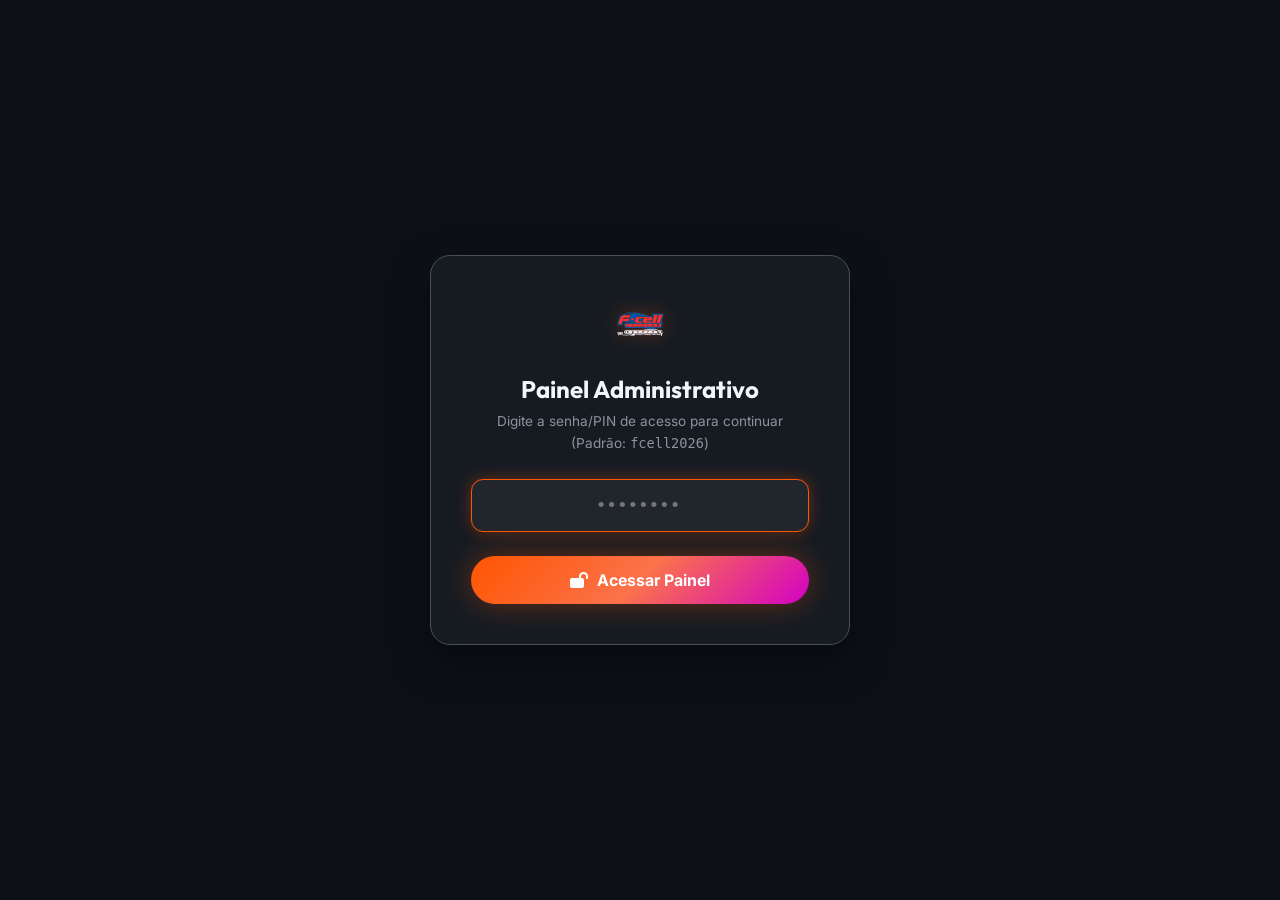
==== admin.html @ 090ec792 "feat: plataforma completa FCell Celulares (Loja Virtual, Painel Admin, Vercel e README de alta conve" ====
<!DOCTYPE html>
<html lang="pt-BR">
<head>
  <meta charset="UTF-8">
  <meta name="viewport" content="width=device-width, initial-scale=1.0">
  <title>FCell Celulares - Painel de Gerenciamento Administrativo</title>
  
  <!-- FontAwesome Icons -->
  <link rel="stylesheet" href="https://cdnjs.cloudflare.com/ajax/libs/font-awesome/6.5.1/css/all.min.css">
  
  <!-- Custom Design System CSS -->
  <link rel="stylesheet" href="styles.css">
  
  <link rel="icon" type="image/png" href="./instagram/logo_transparent.png">
</head>
<body class="admin-body">

  <!-- ==========================================================================
       PIN / AUTHENTICATION OVERLAY
       ========================================================================== -->
  <div class="admin-auth-overlay" id="auth-overlay">
    <div class="auth-card">
      <img src="./instagram/logo_transparent.png" alt="FCell Celulares Logo" class="logo-img" style="height: 55px;">
      <h2 style="font-size: 1.5rem; margin-bottom: 0.5rem;">Painel Administrativo</h2>
      <p style="color: var(--color-text-muted); font-size: 0.85rem;">Digite a senha/PIN de acesso para continuar (Padrão: <code>fcell2026</code>)</p>

      <form id="pin-form" onsubmit="handlePinLogin(event)">
        <input type="password" id="pin-input" class="pin-input" placeholder="••••••••" maxlength="20" required autofocus>
        <button type="submit" class="btn-primary-gradient" style="width: 100%;">
          <i class="fa-solid fa-lock-open"></i>
          <span>Acessar Painel</span>
        </button>
      </form>
    </div>
  </div>

  <!-- ==========================================================================
       ADMIN DASHBOARD CONTENT
       ========================================================================== -->
  <div id="admin-dashboard" style="display: none;">

    <!-- Admin Header Bar -->
    <header class="admin-header">
      <div class="container admin-header-flex">
        <div class="logo-wrapper">
          <img src="./instagram/logo_transparent.png" alt="FCell Celulares" class="logo-img" style="height: 40px;">
          <span class="admin-title-badge"><i class="fa-solid fa-user-shield"></i> PAINEL ADMIN</span>
        </div>

        <div style="display: flex; align-items: center; gap: 1rem;">
          <a href="index.html" target="_blank" class="btn-outline-glass" style="padding: 0.5rem 1rem; font-size: 0.85rem;">
            <i class="fa-solid fa-store"></i>
            <span>Ver Loja Pública</span>
          </a>
          <button onclick="handleAdminLogout()" class="btn-admin-link" style="color: var(--color-primary-light);">
            <i class="fa-solid fa-right-from-bracket"></i>
            <span>Sair</span>
          </button>
        </div>
      </div>
    </header>

    <main class="container" style="padding-top: 2rem; padding-bottom: 4rem;">

      <!-- Metric Cards (Dashboard Overview) -->
      <div class="metrics-grid">
        <div class="metric-card">
          <div class="metric-info">
            <h4>Total Produtos</h4>
            <div class="metric-number" id="metric-total-products">0</div>
          </div>
          <div class="metric-icon"><i class="fa-solid fa-mobile-screen"></i></div>
        </div>

        <div class="metric-card">
          <div class="metric-info">
            <h4>Leads WhatsApp</h4>
            <div class="metric-number" id="metric-total-leads">0</div>
          </div>
          <div class="metric-icon" style="background: rgba(37, 211, 102, 0.15); color: var(--color-whatsapp);"><i class="fa-brands fa-whatsapp"></i></div>
        </div>

        <div class="metric-card">
          <div class="metric-info">
            <h4>Destaques Home</h4>
            <div class="metric-number" id="metric-featured-products">0</div>
          </div>
          <div class="metric-icon" style="background: rgba(255, 230, 0, 0.15); color: #ffea00;"><i class="fa-solid fa-star"></i></div>
        </div>

        <div class="metric-card">
          <div class="metric-info">
            <h4>Fora de Estoque</h4>
            <div class="metric-number" id="metric-out-stock">0</div>
          </div>
          <div class="metric-icon" style="background: rgba(239, 68, 68, 0.15); color: #ef4444;"><i class="fa-solid fa-triangle-exclamation"></i></div>
        </div>
      </div>

      <!-- Section: Products Management -->
      <div class="admin-table-container">
        <div class="table-header-bar">
          <div>
            <h3 style="font-size: 1.25rem;">Gestão de Catálogo & Produtos</h3>
            <p style="color: var(--color-text-muted); font-size: 0.85rem;">Adicione, edite preços ou altere o status dos produtos em tempo real.</p>
          </div>

          <div style="display: flex; gap: 0.75rem;">
            <button onclick="openProductFormModal()" class="btn-primary-gradient" style="padding: 0.6rem 1.25rem; font-size: 0.85rem;">
              <i class="fa-solid fa-plus"></i>
              <span>Novo Produto</span>
            </button>
            <button onclick="resetToDefaultData()" class="btn-outline-glass" style="padding: 0.6rem 1rem; font-size: 0.85rem; border-color: #ef4444; color: #ef4444;">
              <i class="fa-solid fa-rotate-left"></i>
              <span>Restaurar Padrões</span>
            </button>
          </div>
        </div>

        <div class="table-responsive">
          <table class="admin-table">
            <thead>
              <tr>
                <th>Foto</th>
                <th>Produto / Categoria</th>
                <th>Preço / Parcelas</th>
                <th>Badge / Oferta</th>
                <th>Estoque</th>
                <th>Destaque</th>
                <th>Ações</th>
              </tr>
            </thead>
            <tbody id="admin-products-table-body">
              <!-- Rendered by admin.js -->
            </tbody>
          </table>
        </div>
      </div>

      <!-- Section: Store Copywriting & Settings Form -->
      <div class="admin-table-container" style="padding: 2rem;">
        <h3 style="font-size: 1.25rem; margin-bottom: 0.5rem;">Configurações de Copywriting & WhatsApp</h3>
        <p style="color: var(--color-text-muted); font-size: 0.85rem; margin-bottom: 1.5rem;">Altere os títulos principais da loja pública e o número oficial de vendas.</p>

        <form id="store-settings-form" onsubmit="saveStoreSettings(event)">
          <div class="form-row">
            <div class="form-group">
              <label class="form-label">Hero Badge Superior</label>
              <input type="text" id="setting-hero-badge" class="form-control" placeholder="ex: LOJA OFICIAL EM CUIABÁ">
            </div>

            <div class="form-group">
              <label class="form-label">Número do WhatsApp de Vendas (apenas números)</label>
              <input type="text" id="setting-whatsapp-num" class="form-control" placeholder="ex: 5565993049734" required>
            </div>
          </div>

          <div class="form-group">
            <label class="form-label">Título Principal da Home (Suporta tags HTML como &lt;span class="text-gradient"&gt;)</label>
            <input type="text" id="setting-hero-title" class="form-control" placeholder="Título Hero">
          </div>

          <div class="form-group">
            <label class="form-label">Subtítulo Hero da Home</label>
            <textarea id="setting-hero-subtitle" class="form-control" rows="2"></textarea>
          </div>

          <div class="form-group">
            <label class="form-label">Texto da Oferta de Brinde Global</label>
            <input type="text" id="setting-global-gift" class="form-control" placeholder="ex: Ganhe Copo Stanley em compras no PIX">
          </div>

          <button type="submit" class="btn-primary-gradient" style="padding: 0.75rem 2rem;">
            <i class="fa-solid fa-floppy-disk"></i>
            <span>Salvar Alterações de Copy</span>
          </button>
        </form>
      </div>

    </main>
  </div>

  <!-- ==========================================================================
       PRODUCT FORM MODAL (ADD / EDIT)
       ========================================================================== -->
  <div class="modal-backdrop" id="admin-product-modal">
    <div class="modal-content" style="max-width: 650px; padding: 2rem;">
      <button class="modal-close-btn" onclick="closeProductFormModal()"><i class="fa-solid fa-xmark"></i></button>

      <h3 style="font-size: 1.4rem; margin-bottom: 1.5rem;" id="modal-form-title">Adicionar Novo Produto</h3>

      <form id="product-form" onsubmit="handleProductFormSubmit(event)">
        <input type="hidden" id="form-product-id">

        <div class="form-group">
          <label class="form-label">Nome do Produto *</label>
          <input type="text" id="form-name" class="form-control" placeholder="ex: iPhone 17 Pro Max 256GB" required>
        </div>

        <div class="form-row">
          <div class="form-group">
            <label class="form-label">Categoria *</label>
            <select id="form-category" class="form-control" required>
              <option value="Smartphones">Smartphones</option>
              <option value="Starlink">Starlink</option>
              <option value="JBL & Áudio">JBL & Áudio</option>
              <option value="Acessórios">Acessórios</option>
              <option value="Smartwatches">Smartwatches</option>
            </select>
          </div>

          <div class="form-group">
            <label class="form-label">Badge de Brinde / Destaque</label>
            <input type="text" id="form-badge" class="form-control" placeholder="ex: 🎁 Brinde Copo Stanley">
          </div>
        </div>

        <div class="form-row">
          <div class="form-group">
            <label class="form-label">Preço à Vista / Tabela *</label>
            <input type="text" id="form-price" class="form-control" placeholder="ex: R$ 9.890,00" required>
          </div>

          <div class="form-group">
            <label class="form-label">Condições de Parcelamento</label>
            <input type="text" id="form-installments" class="form-control" placeholder="ex: 12x de R$ 915,00">
          </div>
        </div>

        <div class="form-group">
          <label class="form-label">Caminho da Imagem ou URL *</label>
          <input type="text" id="form-image" class="form-control" placeholder="ex: ./products/iphone_17_promax.png" required>
          <small style="color: var(--color-text-muted); font-size: 0.75rem;">Você pode usar miniaturas em <code>./products/nome.png</code> ou qualquer URL de imagem externa.</small>
        </div>

        <div class="form-group">
          <label class="form-label">Headline Persuasiva de Vendas (Hook)</label>
          <input type="text" id="form-headline" class="form-control" placeholder="ex: Chegou o Monstro da Apple! Desempenho Implacável.">
        </div>

        <div class="form-group">
          <label class="form-label">Descrição Resumida do Produto *</label>
          <textarea id="form-description" class="form-control" rows="3" required></textarea>
        </div>

        <div class="form-row" style="margin-bottom: 1.5rem;">
          <div class="form-group" style="display: flex; align-items: center; gap: 0.75rem;">
            <label class="switch">
              <input type="checkbox" id="form-instock" checked>
              <span class="slider"></span>
            </label>
            <span style="font-size: 0.9rem; font-weight: 600;">Em Estoque</span>
          </div>

          <div class="form-group" style="display: flex; align-items: center; gap: 0.75rem;">
            <label class="switch">
              <input type="checkbox" id="form-featured">
              <span class="slider"></span>
            </label>
            <span style="font-size: 0.9rem; font-weight: 600;">Destaque na Home</span>
          </div>
        </div>

        <div style="display: flex; justify-content: flex-end; gap: 1rem;">
          <button type="button" onclick="closeProductFormModal()" class="btn-outline-glass">Cancelar</button>
          <button type="submit" class="btn-primary-gradient">Salvar Produto</button>
        </div>
      </form>
    </div>
  </div>

  <!-- Toast Container -->
  <div class="toast-container" id="admin-toast-container"></div>

  <!-- Admin Application Script -->
  <script src="admin.js"></script>
</body>
</html>
---- styles.css ----
/* ==========================================================================
   FCELL CELULARES - DESIGN SYSTEM & STYLES (E-Commerce & Admin)
   ========================================================================== */

@import url('https://fonts.googleapis.com/css2?family=Inter:wght@300;400;500;600;700;800&family=Outfit:wght@400;500;600;700;800;900&display=swap');

:root {
  /* Color Palette */
  --bg-dark: #0d1117;
  --bg-card: #161b22;
  --bg-card-hover: #1c2128;
  --bg-surface: #21262d;
  --border-color: #30363d;
  --border-highlight: #484f58;

  --color-primary: #ff5500;
  --color-primary-light: #fb724b;
  --color-primary-glow: rgba(255, 85, 0, 0.35);
  
  --color-magenta: #d300c5;
  --color-magenta-glow: rgba(211, 0, 197, 0.3);

  --color-whatsapp: #25d366;
  --color-whatsapp-hover: #20ba59;
  --color-whatsapp-glow: rgba(37, 211, 102, 0.35);

  --color-text-main: #f0f6fc;
  --color-text-muted: #8b949e;
  --color-text-dim: #6e7681;

  --gradient-primary: linear-gradient(135deg, #ff5500 0%, #fb724b 50%, #d300c5 100%);
  --gradient-dark: linear-gradient(180deg, rgba(13, 17, 23, 0.8) 0%, #0d1117 100%);
  --gradient-card: linear-gradient(145deg, #161b22 0%, #0f141c 100%);
  --gradient-gold: linear-gradient(135deg, #ffe600 0%, #ffaa00 100%);

  /* Spacing & Radii */
  --radius-sm: 8px;
  --radius-md: 12px;
  --radius-lg: 20px;
  --radius-full: 9999px;

  --shadow-sm: 0 4px 12px rgba(0, 0, 0, 0.2);
  --shadow-md: 0 8px 24px rgba(0, 0, 0, 0.3);
  --shadow-lg: 0 16px 40px rgba(0, 0, 0, 0.5);
  --shadow-glow: 0 0 30px var(--color-primary-glow);

  --font-heading: 'Outfit', sans-serif;
  --font-body: 'Inter', sans-serif;

  --transition-fast: 0.2s cubic-bezier(0.4, 0, 0.2, 1);
  --transition-normal: 0.3s cubic-bezier(0.4, 0, 0.2, 1);
  --transition-bounce: 0.4s cubic-bezier(0.175, 0.885, 0.32, 1.275);
}

/* Reset & Base */
*, *::before, *::after {
  box-sizing: border-box;
  margin: 0;
  padding: 0;
}

html {
  scroll-behavior: smooth;
  font-size: 16px;
}

body {
  background-color: var(--bg-dark);
  color: var(--color-text-main);
  font-family: var(--font-body);
  line-height: 1.6;
  overflow-x: hidden;
  -webkit-font-smoothing: antialiased;
}

a {
  color: inherit;
  text-decoration: none;
}

button {
  cursor: pointer;
  border: none;
  background: none;
  font-family: inherit;
}

img {
  max-width: 100%;
  height: auto;
  display: block;
}

/* Typography Helpers */
h1, h2, h3, h4, h5, h6 {
  font-family: var(--font-heading);
  font-weight: 700;
  line-height: 1.2;
}

.text-gradient {
  background: var(--gradient-primary);
  -webkit-background-clip: text;
  -webkit-text-fill-color: transparent;
}

.text-gold {
  background: var(--gradient-gold);
  -webkit-background-clip: text;
  -webkit-text-fill-color: transparent;
}

.container {
  width: 100%;
  max-width: 1280px;
  margin: 0 auto;
  padding: 0 1.5rem;
}

/* ==========================================================================
   HEADER / NAVIGATION
   ========================================================================== */
.header-nav {
  position: fixed;
  top: 0;
  left: 0;
  width: 100%;
  z-index: 1000;
  background: rgba(13, 17, 23, 0.75);
  backdrop-filter: blur(16px);
  -webkit-backdrop-filter: blur(16px);
  border-bottom: 1px solid var(--border-color);
  transition: var(--transition-normal);
}

.header-container {
  display: flex;
  align-items: center;
  justify-content: space-between;
  height: 80px;
}

.logo-wrapper {
  display: flex;
  align-items: center;
  gap: 0.75rem;
}

.logo-img {
  height: 45px;
  width: auto;
  object-fit: contain;
  filter: drop-shadow(0 0 10px var(--color-primary-glow));
  transition: var(--transition-fast);
}

.logo-img:hover {
  transform: scale(1.05);
}

.nav-links {
  display: flex;
  align-items: center;
  gap: 2rem;
  list-style: none;
}

.nav-link {
  font-size: 0.95rem;
  font-weight: 500;
  color: var(--color-text-muted);
  transition: var(--transition-fast);
  position: relative;
}

.nav-link:hover, .nav-link.active {
  color: var(--color-text-main);
}

.nav-link::after {
  content: '';
  position: absolute;
  bottom: -4px;
  left: 0;
  width: 0;
  height: 2px;
  background: var(--gradient-primary);
  transition: var(--transition-fast);
  border-radius: var(--radius-full);
}

.nav-link:hover::after, .nav-link.active::after {
  width: 100%;
}

.header-actions {
  display: flex;
  align-items: center;
  gap: 1rem;
}

.btn-whatsapp-header {
  display: inline-flex;
  align-items: center;
  gap: 0.5rem;
  background: var(--color-whatsapp);
  color: #fff;
  font-weight: 600;
  font-size: 0.9rem;
  padding: 0.65rem 1.25rem;
  border-radius: var(--radius-full);
  box-shadow: 0 4px 15px var(--color-whatsapp-glow);
  transition: var(--transition-normal);
}

.btn-whatsapp-header:hover {
  background: var(--color-whatsapp-hover);
  transform: translateY(-2px);
  box-shadow: 0 6px 20px var(--color-whatsapp-glow);
}

.btn-admin-link {
  color: var(--color-text-muted);
  font-size: 0.85rem;
  padding: 0.5rem 0.75rem;
  border-radius: var(--radius-sm);
  border: 1px solid var(--border-color);
  transition: var(--transition-fast);
}

.btn-admin-link:hover {
  color: #fff;
  border-color: var(--color-primary);
  background: rgba(255, 85, 0, 0.1);
}

.mobile-menu-btn {
  display: none;
  font-size: 1.5rem;
  color: var(--color-text-main);
}

/* ==========================================================================
   HERO SECTION
   ========================================================================== */
.hero-section {
  position: relative;
  padding-top: 140px;
  padding-bottom: 80px;
  overflow: hidden;
  background: radial-gradient(circle at 50% 20%, rgba(255, 85, 0, 0.12) 0%, rgba(13, 17, 23, 0) 70%);
}

.hero-glow-1 {
  position: absolute;
  top: 10%;
  left: 10%;
  width: 350px;
  height: 350px;
  background: var(--color-primary);
  filter: blur(150px);
  opacity: 0.2;
  border-radius: 50%;
  pointer-events: none;
}

.hero-glow-2 {
  position: absolute;
  top: 20%;
  right: 10%;
  width: 300px;
  height: 300px;
  background: var(--color-magenta);
  filter: blur(140px);
  opacity: 0.25;
  border-radius: 50%;
  pointer-events: none;
}

.hero-grid {
  display: grid;
  grid-template-columns: 1.2fr 0.8fr;
  gap: 3rem;
  align-items: center;
}

.hero-badge {
  display: inline-flex;
  align-items: center;
  gap: 0.5rem;
  padding: 0.4rem 1rem;
  border-radius: var(--radius-full);
  background: rgba(255, 85, 0, 0.1);
  border: 1px solid rgba(255, 85, 0, 0.3);
  color: var(--color-primary-light);
  font-size: 0.85rem;
  font-weight: 600;
  margin-bottom: 1.25rem;
  backdrop-filter: blur(10px);
}

.hero-title {
  font-size: 3.5rem;
  letter-spacing: -0.03em;
  margin-bottom: 1.25rem;
}

.hero-subtitle {
  font-size: 1.2rem;
  color: var(--color-text-muted);
  margin-bottom: 2rem;
  max-width: 600px;
  font-weight: 400;
}

.hero-cta-group {
  display: flex;
  align-items: center;
  gap: 1rem;
  flex-wrap: wrap;
  margin-bottom: 2.5rem;
}

.btn-primary-gradient {
  display: inline-flex;
  align-items: center;
  justify-content: center;
  gap: 0.6rem;
  background: var(--gradient-primary);
  color: #fff;
  font-weight: 700;
  font-size: 1rem;
  padding: 0.9rem 2rem;
  border-radius: var(--radius-full);
  box-shadow: var(--shadow-glow);
  transition: var(--transition-normal);
}

.btn-primary-gradient:hover {
  transform: translateY(-3px) scale(1.02);
  box-shadow: 0 0 40px var(--color-primary);
}

.btn-outline-glass {
  display: inline-flex;
  align-items: center;
  justify-content: center;
  gap: 0.6rem;
  background: rgba(255, 255, 255, 0.05);
  border: 1px solid var(--border-highlight);
  color: var(--color-text-main);
  font-weight: 600;
  font-size: 1rem;
  padding: 0.9rem 2rem;
  border-radius: var(--radius-full);
  backdrop-filter: blur(10px);
  transition: var(--transition-normal);
}

.btn-outline-glass:hover {
  background: rgba(255, 255, 255, 0.1);
  border-color: var(--color-primary-light);
  transform: translateY(-2px);
}

.hero-stats {
  display: flex;
  align-items: center;
  gap: 2rem;
  border-top: 1px solid var(--border-color);
  padding-top: 1.5rem;
}

.stat-item h3 {
  font-size: 1.8rem;
  color: var(--color-text-main);
}

.stat-item p {
  font-size: 0.85rem;
  color: var(--color-text-muted);
}

/* Hero Showcase Card */
.hero-card-featured {
  background: var(--gradient-card);
  border: 1px solid var(--border-highlight);
  border-radius: var(--radius-lg);
  padding: 1.75rem;
  position: relative;
  box-shadow: var(--shadow-lg);
  overflow: hidden;
  transition: var(--transition-normal);
}

.hero-card-featured::before {
  content: '';
  position: absolute;
  top: -50%;
  right: -50%;
  width: 200%;
  height: 200%;
  background: radial-gradient(circle, rgba(255, 85, 0, 0.15) 0%, transparent 60%);
  pointer-events: none;
}

.featured-tag {
  position: absolute;
  top: 1.25rem;
  right: 1.25rem;
  background: var(--gradient-gold);
  color: #000;
  font-weight: 800;
  font-size: 0.75rem;
  padding: 0.3rem 0.8rem;
  border-radius: var(--radius-full);
  text-transform: uppercase;
  letter-spacing: 0.05em;
  box-shadow: 0 4px 10px rgba(255, 170, 0, 0.3);
}

.hero-card-img {
  width: 100%;
  height: 240px;
  object-fit: contain;
  margin: 1rem 0;
  filter: drop-shadow(0 10px 20px rgba(0,0,0,0.5));
  transition: var(--transition-bounce);
}

.hero-card-featured:hover .hero-card-img {
  transform: scale(1.06) rotate(-2deg);
}

.hero-card-info h3 {
  font-size: 1.4rem;
  margin-bottom: 0.4rem;
}

.hero-card-info .price-tag {
  font-size: 1.6rem;
  font-weight: 800;
  color: var(--color-primary-light);
}

.hero-card-info .installments {
  font-size: 0.85rem;
  color: var(--color-text-muted);
  margin-bottom: 1rem;
}

/* ==========================================================================
   TRUST BADGES STRIP
   ========================================================================== */
.trust-strip {
  border-y: 1px solid var(--border-color);
  background: rgba(22, 27, 34, 0.6);
  backdrop-filter: blur(10px);
  padding: 1.5rem 0;
  margin-bottom: 4rem;
}

.trust-grid {
  display: grid;
  grid-template-columns: repeat(auto-fit, minmax(220px, 1fr));
  gap: 1.5rem;
}

.trust-item {
  display: flex;
  align-items: center;
  gap: 1rem;
}

.trust-icon {
  width: 48px;
  height: 48px;
  border-radius: var(--radius-md);
  background: rgba(255, 85, 0, 0.1);
  border: 1px solid rgba(255, 85, 0, 0.2);
  display: flex;
  align-items: center;
  justify-content: center;
  font-size: 1.4rem;
  color: var(--color-primary-light);
  flex-shrink: 0;
}

.trust-text h4 {
  font-size: 0.95rem;
  font-weight: 600;
}

.trust-text p {
  font-size: 0.8rem;
  color: var(--color-text-muted);
}

/* ==========================================================================
   CATALOG & FILTERS
   ========================================================================== */
.catalog-section {
  padding: 3rem 0;
}

.section-header {
  text-align: center;
  max-width: 700px;
  margin: 0 auto 3rem auto;
}

.section-title {
  font-size: 2.5rem;
  margin-bottom: 0.75rem;
}

.section-subtitle {
  color: var(--color-text-muted);
  font-size: 1.05rem;
}

.catalog-controls {
  display: flex;
  flex-direction: column;
  gap: 1.5rem;
  margin-bottom: 2.5rem;
}

.category-filters {
  display: flex;
  align-items: center;
  justify-content: center;
  gap: 0.75rem;
  flex-wrap: wrap;
}

.filter-btn {
  padding: 0.6rem 1.3rem;
  border-radius: var(--radius-full);
  background: var(--bg-card);
  border: 1px solid var(--border-color);
  color: var(--color-text-muted);
  font-weight: 600;
  font-size: 0.9rem;
  transition: var(--transition-fast);
}

.filter-btn:hover {
  border-color: var(--border-highlight);
  color: var(--color-text-main);
  background: var(--bg-surface);
}

.filter-btn.active {
  background: var(--gradient-primary);
  color: #fff;
  border-color: transparent;
  box-shadow: 0 4px 15px var(--color-primary-glow);
}

.search-bar-wrapper {
  max-width: 500px;
  margin: 0 auto;
  width: 100%;
  position: relative;
}

.search-input {
  width: 100%;
  padding: 0.85rem 1.25rem 0.85rem 3rem;
  border-radius: var(--radius-full);
  background: var(--bg-card);
  border: 1px solid var(--border-color);
  color: var(--color-text-main);
  font-size: 0.95rem;
  outline: none;
  transition: var(--transition-fast);
}

.search-input:focus {
  border-color: var(--color-primary);
  box-shadow: 0 0 15px var(--color-primary-glow);
}

.search-icon {
  position: absolute;
  left: 1.1rem;
  top: 50%;
  transform: translateY(-50%);
  color: var(--color-text-muted);
  font-size: 1.1rem;
}

/* Product Cards Grid */
.products-grid {
  display: grid;
  grid-template-columns: repeat(auto-fill, minmax(280px, 1fr));
  gap: 2rem;
}

.product-card {
  background: var(--bg-card);
  border: 1px solid var(--border-color);
  border-radius: var(--radius-lg);
  padding: 1.5rem;
  display: flex;
  flex-direction: column;
  position: relative;
  transition: var(--transition-normal);
  overflow: hidden;
}

.product-card:hover {
  transform: translateY(-6px);
  border-color: var(--border-highlight);
  box-shadow: var(--shadow-md), 0 0 25px rgba(255, 85, 0, 0.15);
}

.product-badge {
  position: absolute;
  top: 1rem;
  left: 1rem;
  background: rgba(255, 85, 0, 0.15);
  border: 1px solid rgba(255, 85, 0, 0.4);
  color: var(--color-primary-light);
  font-size: 0.75rem;
  font-weight: 700;
  padding: 0.25rem 0.65rem;
  border-radius: var(--radius-full);
  z-index: 2;
  backdrop-filter: blur(8px);
}

.product-img-container {
  width: 100%;
  height: 200px;
  display: flex;
  align-items: center;
  justify-content: center;
  margin: 1rem 0;
  position: relative;
}

.product-img {
  max-height: 100%;
  max-width: 100%;
  object-fit: contain;
  transition: var(--transition-bounce);
  filter: drop-shadow(0 6px 12px rgba(0,0,0,0.4));
}

.product-card:hover .product-img {
  transform: scale(1.08);
}

.product-category {
  font-size: 0.75rem;
  color: var(--color-primary-light);
  text-transform: uppercase;
  letter-spacing: 0.05em;
  font-weight: 700;
  margin-bottom: 0.3rem;
}

.product-title {
  font-size: 1.15rem;
  margin-bottom: 0.5rem;
  color: var(--color-text-main);
  line-height: 1.3;
}

.product-desc-short {
  font-size: 0.85rem;
  color: var(--color-text-muted);
  margin-bottom: 1.25rem;
  display: -webkit-box;
  -webkit-line-clamp: 2;
  -webkit-box-orient: vertical;
  overflow: hidden;
  flex-grow: 1;
}

.product-pricing {
  margin-bottom: 1.25rem;
}

.price-main {
  font-size: 1.5rem;
  font-weight: 800;
  color: #fff;
  font-family: var(--font-heading);
}

.price-installments {
  font-size: 0.8rem;
  color: var(--color-text-muted);
}

.product-actions {
  display: flex;
  flex-direction: column;
  gap: 0.6rem;
  margin-top: auto;
}

.btn-buy-whatsapp {
  width: 100%;
  display: flex;
  align-items: center;
  justify-content: center;
  gap: 0.5rem;
  background: var(--color-whatsapp);
  color: #fff;
  font-weight: 700;
  font-size: 0.9rem;
  padding: 0.75rem;
  border-radius: var(--radius-md);
  transition: var(--transition-normal);
  box-shadow: 0 4px 12px var(--color-whatsapp-glow);
}

.btn-buy-whatsapp:hover {
  background: var(--color-whatsapp-hover);
  box-shadow: 0 6px 18px var(--color-whatsapp-glow);
  transform: translateY(-1px);
}

.btn-quick-view {
  width: 100%;
  display: flex;
  align-items: center;
  justify-content: center;
  gap: 0.4rem;
  background: var(--bg-surface);
  color: var(--color-text-muted);
  font-weight: 600;
  font-size: 0.85rem;
  padding: 0.6rem;
  border-radius: var(--radius-md);
  border: 1px solid var(--border-color);
  transition: var(--transition-fast);
}

.btn-quick-view:hover {
  color: #fff;
  border-color: var(--border-highlight);
  background: rgba(255, 255, 255, 0.05);
}

/* Empty State */
.no-products-found {
  grid-column: 1 / -1;
  text-align: center;
  padding: 4rem 1rem;
  color: var(--color-text-muted);
}

.no-products-found i {
  font-size: 3rem;
  color: var(--color-primary);
  margin-bottom: 1rem;
}

/* ==========================================================================
   TECHNICAL SUPPORT / ASSISTÊNCIA TÉCNICA
   ========================================================================== */
.support-section {
  padding: 5rem 0;
  background: linear-gradient(180deg, var(--bg-dark) 0%, #121824 50%, var(--bg-dark) 100%);
  position: relative;
}

.support-grid {
  display: grid;
  grid-template-columns: repeat(auto-fit, minmax(260px, 1fr));
  gap: 2rem;
  margin-top: 3rem;
}

.support-card {
  background: var(--bg-card);
  border: 1px solid var(--border-color);
  border-radius: var(--radius-lg);
  padding: 2rem;
  text-align: center;
  transition: var(--transition-normal);
  position: relative;
  overflow: hidden;
}

.support-card:hover {
  transform: translateY(-5px);
  border-color: var(--color-primary);
  box-shadow: var(--shadow-md);
}

.support-icon {
  width: 64px;
  height: 64px;
  margin: 0 auto 1.5rem auto;
  border-radius: 50%;
  background: rgba(255, 85, 0, 0.1);
  border: 1px solid rgba(255, 85, 0, 0.3);
  display: flex;
  align-items: center;
  justify-content: center;
  font-size: 1.8rem;
  color: var(--color-primary-light);
}

.support-card h3 {
  font-size: 1.25rem;
  margin-bottom: 0.75rem;
}

.support-card p {
  font-size: 0.9rem;
  color: var(--color-text-muted);
  margin-bottom: 1.25rem;
}

.support-banner-cta {
  margin-top: 4rem;
  background: var(--gradient-card);
  border: 1px solid var(--border-highlight);
  border-radius: var(--radius-lg);
  padding: 3rem 2rem;
  text-align: center;
  position: relative;
}

/* ==========================================================================
   INSTAGRAM FEED & SOCIAL PROOF
   ========================================================================== */
.instagram-section {
  padding: 4rem 0;
}

.insta-grid {
  display: grid;
  grid-template-columns: repeat(auto-fill, minmax(220px, 1fr));
  gap: 1.25rem;
  margin-top: 2.5rem;
}

.insta-card {
  position: relative;
  aspect-ratio: 1 / 1;
  border-radius: var(--radius-md);
  overflow: hidden;
  border: 1px solid var(--border-color);
  background: var(--bg-card);
}

.insta-img {
  width: 100%;
  height: 100%;
  object-fit: cover;
  transition: var(--transition-normal);
}

.insta-overlay {
  position: absolute;
  inset: 0;
  background: rgba(13, 17, 23, 0.88);
  display: flex;
  flex-direction: column;
  align-items: center;
  justify-content: center;
  padding: 1.25rem;
  text-align: center;
  opacity: 0;
  transition: var(--transition-normal);
  backdrop-filter: blur(4px);
}

.insta-card:hover .insta-overlay {
  opacity: 1;
}

.insta-card:hover .insta-img {
  transform: scale(1.1);
}

.insta-overlay-text {
  font-size: 0.8rem;
  color: var(--color-text-main);
  margin-bottom: 1rem;
  display: -webkit-box;
  -webkit-line-clamp: 4;
  -webkit-box-orient: vertical;
  overflow: hidden;
}

.insta-icon-link {
  width: 40px;
  height: 40px;
  border-radius: 50%;
  background: var(--gradient-primary);
  color: #fff;
  display: flex;
  align-items: center;
  justify-content: center;
  font-size: 1.1rem;
  box-shadow: 0 4px 10px rgba(0, 0, 0, 0.3);
}

/* ==========================================================================
   LOCATIONS / UNIDADES CUIABÁ
   ========================================================================== */
.locations-section {
  padding: 5rem 0;
  background: var(--bg-surface);
  border-t: 1px solid var(--border-color);
}

.locations-grid {
  display: grid;
  grid-template-columns: repeat(auto-fit, minmax(320px, 1fr));
  gap: 2rem;
  margin-top: 3rem;
}

.location-card {
  background: var(--bg-card);
  border: 1px solid var(--border-color);
  border-radius: var(--radius-lg);
  padding: 2rem;
  position: relative;
  transition: var(--transition-normal);
}

.location-card:hover {
  border-color: var(--color-primary-light);
  transform: translateY(-4px);
}

.location-card h3 {
  font-size: 1.3rem;
  margin-bottom: 1rem;
  display: flex;
  align-items: center;
  gap: 0.6rem;
  color: var(--color-primary-light);
}

.location-info {
  list-style: none;
  display: flex;
  flex-direction: column;
  gap: 0.75rem;
  font-size: 0.9rem;
  color: var(--color-text-muted);
}

.location-info li {
  display: flex;
  align-items: flex-start;
  gap: 0.6rem;
}

.location-info i {
  color: var(--color-primary);
  margin-top: 0.2rem;
}

/* ==========================================================================
   MODAL DE DETALHES DE PRODUTO
   ========================================================================== */
.modal-backdrop {
  position: fixed;
  inset: 0;
  z-index: 2000;
  background: rgba(0, 0, 0, 0.85);
  backdrop-filter: blur(10px);
  display: flex;
  align-items: center;
  justify-content: center;
  padding: 1.5rem;
  opacity: 0;
  visibility: hidden;
  transition: var(--transition-normal);
}

.modal-backdrop.active {
  opacity: 1;
  visibility: visible;
}

.modal-content {
  background: var(--bg-card);
  border: 1px solid var(--border-highlight);
  border-radius: var(--radius-lg);
  width: 100%;
  max-width: 850px;
  max-height: 90vh;
  overflow-y: auto;
  position: relative;
  transform: scale(0.95);
  transition: var(--transition-normal);
  box-shadow: var(--shadow-lg);
}

.modal-backdrop.active .modal-content {
  transform: scale(1);
}

.modal-close-btn {
  position: absolute;
  top: 1.25rem;
  right: 1.25rem;
  width: 36px;
  height: 36px;
  border-radius: 50%;
  background: var(--bg-surface);
  border: 1px solid var(--border-color);
  color: var(--color-text-muted);
  display: flex;
  align-items: center;
  justify-content: center;
  font-size: 1.2rem;
  z-index: 10;
  transition: var(--transition-fast);
}

.modal-close-btn:hover {
  color: #fff;
  background: rgba(255, 85, 0, 0.2);
  border-color: var(--color-primary);
}

.modal-product-grid {
  display: grid;
  grid-template-columns: 1fr 1.2fr;
  gap: 2.5rem;
  padding: 2.5rem;
}

.modal-product-media {
  display: flex;
  align-items: center;
  justify-content: center;
  background: var(--bg-dark);
  border-radius: var(--radius-md);
  padding: 1.5rem;
  border: 1px solid var(--border-color);
}

.modal-product-media img {
  max-height: 320px;
  object-fit: contain;
  filter: drop-shadow(0 10px 25px rgba(0,0,0,0.6));
}

.modal-product-details h2 {
  font-size: 1.8rem;
  margin-bottom: 0.5rem;
}

.modal-product-badge {
  display: inline-block;
  background: rgba(255, 85, 0, 0.15);
  color: var(--color-primary-light);
  border: 1px solid rgba(255, 85, 0, 0.3);
  font-size: 0.8rem;
  font-weight: 700;
  padding: 0.3rem 0.8rem;
  border-radius: var(--radius-full);
  margin-bottom: 1rem;
}

.modal-price-box {
  background: var(--bg-surface);
  border-radius: var(--radius-md);
  padding: 1rem 1.25rem;
  margin-bottom: 1.5rem;
  border-left: 4px solid var(--color-primary);
}

.modal-price-main {
  font-size: 2rem;
  font-weight: 800;
  color: #fff;
}

.modal-price-sub {
  font-size: 0.9rem;
  color: var(--color-text-muted);
}

.modal-copy-text {
  font-size: 0.95rem;
  color: var(--color-text-main);
  margin-bottom: 1.5rem;
  line-height: 1.7;
}

.modal-benefits-list {
  list-style: none;
  display: flex;
  flex-direction: column;
  gap: 0.5rem;
  margin-bottom: 1.5rem;
}

.modal-benefits-list li {
  font-size: 0.9rem;
  color: var(--color-text-muted);
  display: flex;
  align-items: center;
  gap: 0.6rem;
}

.modal-benefits-list i {
  color: var(--color-whatsapp);
}

/* ==========================================================================
   FOOTER
   ========================================================================== */
.site-footer {
  background: #090d12;
  border-top: 1px solid var(--border-color);
  padding: 4rem 0 2rem 0;
}

.footer-grid {
  display: grid;
  grid-template-columns: 1.5fr repeat(3, 1fr);
  gap: 2.5rem;
  margin-bottom: 3rem;
}

.footer-brand p {
  color: var(--color-text-muted);
  font-size: 0.9rem;
  margin-top: 1rem;
}

.footer-col h4 {
  font-size: 1.05rem;
  margin-bottom: 1.25rem;
  color: var(--color-text-main);
}

.footer-links {
  list-style: none;
  display: flex;
  flex-direction: column;
  gap: 0.75rem;
}

.footer-links a {
  color: var(--color-text-muted);
  font-size: 0.9rem;
  transition: var(--transition-fast);
}

.footer-links a:hover {
  color: var(--color-primary-light);
}

.footer-bottom {
  border-top: 1px solid var(--border-color);
  padding-top: 2rem;
  text-align: center;
  color: var(--color-text-dim);
  font-size: 0.85rem;
  display: flex;
  align-items: center;
  justify-content: space-between;
  flex-wrap: wrap;
  gap: 1rem;
}

/* ==========================================================================
   ADMIN PANEL STYLES (`admin.html`)
   ========================================================================== */
.admin-body {
  background: var(--bg-dark);
  min-height: 100vh;
}

/* PIN Auth Overlay */
.admin-auth-overlay {
  position: fixed;
  inset: 0;
  z-index: 9999;
  background: var(--bg-dark);
  display: flex;
  align-items: center;
  justify-content: center;
  padding: 1.5rem;
}

.auth-card {
  background: var(--bg-card);
  border: 1px solid var(--border-highlight);
  border-radius: var(--radius-lg);
  padding: 2.5rem;
  width: 100%;
  max-width: 420px;
  text-align: center;
  box-shadow: var(--shadow-lg);
}

.auth-card .logo-img {
  margin: 0 auto 1.5rem auto;
}

.pin-input {
  width: 100%;
  padding: 0.9rem;
  font-size: 1.2rem;
  letter-spacing: 0.2em;
  text-align: center;
  border-radius: var(--radius-md);
  background: var(--bg-surface);
  border: 1px solid var(--border-color);
  color: #fff;
  margin: 1.5rem 0;
  outline: none;
}

.pin-input:focus {
  border-color: var(--color-primary);
  box-shadow: 0 0 15px var(--color-primary-glow);
}

/* Admin Dashboard Header */
.admin-header {
  background: var(--bg-card);
  border-bottom: 1px solid var(--border-color);
  padding: 1rem 0;
  position: sticky;
  top: 0;
  z-index: 100;
}

.admin-header-flex {
  display: flex;
  align-items: center;
  justify-content: space-between;
}

.admin-title-badge {
  display: inline-flex;
  align-items: center;
  gap: 0.5rem;
  font-size: 0.8rem;
  background: rgba(255, 85, 0, 0.15);
  color: var(--color-primary-light);
  padding: 0.2rem 0.6rem;
  border-radius: var(--radius-full);
}

/* Metric Cards */
.metrics-grid {
  display: grid;
  grid-template-columns: repeat(auto-fit, minmax(220px, 1fr));
  gap: 1.5rem;
  margin: 2rem 0;
}

.metric-card {
  background: var(--bg-card);
  border: 1px solid var(--border-color);
  border-radius: var(--radius-md);
  padding: 1.5rem;
  display: flex;
  align-items: center;
  justify-content: space-between;
  transition: var(--transition-fast);
}

.metric-card:hover {
  border-color: var(--border-highlight);
  transform: translateY(-2px);
}

.metric-info h4 {
  font-size: 0.85rem;
  color: var(--color-text-muted);
  text-transform: uppercase;
  letter-spacing: 0.05em;
}

.metric-number {
  font-size: 2.2rem;
  font-weight: 800;
  color: #fff;
  margin-top: 0.3rem;
}

.metric-icon {
  width: 50px;
  height: 50px;
  border-radius: var(--radius-md);
  background: rgba(255, 85, 0, 0.1);
  color: var(--color-primary-light);
  display: flex;
  align-items: center;
  justify-content: center;
  font-size: 1.5rem;
}

/* Table Controls & Tables */
.admin-table-container {
  background: var(--bg-card);
  border: 1px solid var(--border-color);
  border-radius: var(--radius-md);
  overflow: hidden;
  margin-bottom: 3rem;
}

.table-header-bar {
  padding: 1.25rem 1.5rem;
  background: var(--bg-surface);
  border-bottom: 1px solid var(--border-color);
  display: flex;
  align-items: center;
  justify-content: space-between;
  flex-wrap: wrap;
  gap: 1rem;
}

.table-responsive {
  width: 100%;
  overflow-x: auto;
}

.admin-table {
  width: 100%;
  border-collapse: collapse;
  text-align: left;
  font-size: 0.9rem;
}

.admin-table th, .admin-table td {
  padding: 1rem 1.25rem;
  border-bottom: 1px solid var(--border-color);
  vertical-align: middle;
}

.admin-table th {
  background: rgba(13, 17, 23, 0.5);
  color: var(--color-text-muted);
  font-weight: 600;
  text-transform: uppercase;
  font-size: 0.75rem;
  letter-spacing: 0.05em;
}

.admin-table tr:hover {
  background: rgba(255, 255, 255, 0.02);
}

.table-thumb {
  width: 48px;
  height: 48px;
  object-fit: contain;
  background: var(--bg-dark);
  border-radius: var(--radius-sm);
  padding: 0.25rem;
  border: 1px solid var(--border-color);
}

/* Switch Component */
.switch {
  position: relative;
  display: inline-block;
  width: 44px;
  height: 24px;
}

.switch input {
  opacity: 0;
  width: 0;
  height: 0;
}

.slider {
  position: absolute;
  cursor: pointer;
  inset: 0;
  background-color: var(--bg-surface);
  border: 1px solid var(--border-color);
  transition: .3s;
  border-radius: 24px;
}

.slider:before {
  position: absolute;
  content: "";
  height: 16px;
  width: 16px;
  left: 3px;
  bottom: 3px;
  background-color: var(--color-text-muted);
  transition: .3s;
  border-radius: 50%;
}

input:checked + .slider {
  background-color: var(--color-primary);
  border-color: var(--color-primary);
}

input:checked + .slider:before {
  transform: translateX(20px);
  background-color: #fff;
}

/* Forms & Modals */
.form-group {
  margin-bottom: 1.25rem;
}

.form-label {
  display: block;
  font-size: 0.85rem;
  font-weight: 600;
  color: var(--color-text-muted);
  margin-bottom: 0.4rem;
}

.form-control {
  width: 100%;
  padding: 0.75rem 1rem;
  border-radius: var(--radius-md);
  background: var(--bg-surface);
  border: 1px solid var(--border-color);
  color: #fff;
  font-size: 0.9rem;
  outline: none;
  font-family: inherit;
  transition: var(--transition-fast);
}

.form-control:focus {
  border-color: var(--color-primary);
  box-shadow: 0 0 10px var(--color-primary-glow);
}

textarea.form-control {
  resize: vertical;
  min-height: 100px;
}

.form-row {
  display: grid;
  grid-template-columns: 1fr 1fr;
  gap: 1rem;
}

/* Toast Notifications */
.toast-container {
  position: fixed;
  bottom: 2rem;
  right: 2rem;
  z-index: 3000;
  display: flex;
  flex-direction: column;
  gap: 0.75rem;
}

.toast {
  background: var(--bg-card);
  border: 1px solid var(--border-highlight);
  border-left: 4px solid var(--color-primary);
  color: #fff;
  padding: 1rem 1.5rem;
  border-radius: var(--radius-md);
  box-shadow: var(--shadow-lg);
  display: flex;
  align-items: center;
  gap: 0.75rem;
  font-size: 0.9rem;
  animation: slideInRight 0.3s forwards;
}

@keyframes slideInRight {
  from {
    transform: translateX(100%);
    opacity: 0;
  }
  to {
    transform: translateX(0);
    opacity: 1;
  }
}

/* Responsive Media Queries */
@media (max-width: 992px) {
  .hero-grid {
    grid-template-columns: 1fr;
    text-align: center;
  }
  .hero-subtitle {
    margin: 0 auto 2rem auto;
  }
  .hero-cta-group {
    justify-content: center;
  }
  .hero-stats {
    justify-content: center;
  }
  .modal-product-grid {
    grid-template-columns: 1fr;
  }
  .footer-grid {
    grid-template-columns: 1fr 1fr;
  }
}

@media (max-width: 768px) {
  .nav-links {
    display: none;
  }
  .mobile-menu-btn {
    display: block;
  }
  .hero-title {
    font-size: 2.4rem;
  }
  .section-title {
    font-size: 2rem;
  }
  .footer-grid {
    grid-template-columns: 1fr;
  }
  .form-row {
    grid-template-columns: 1fr;
  }
}
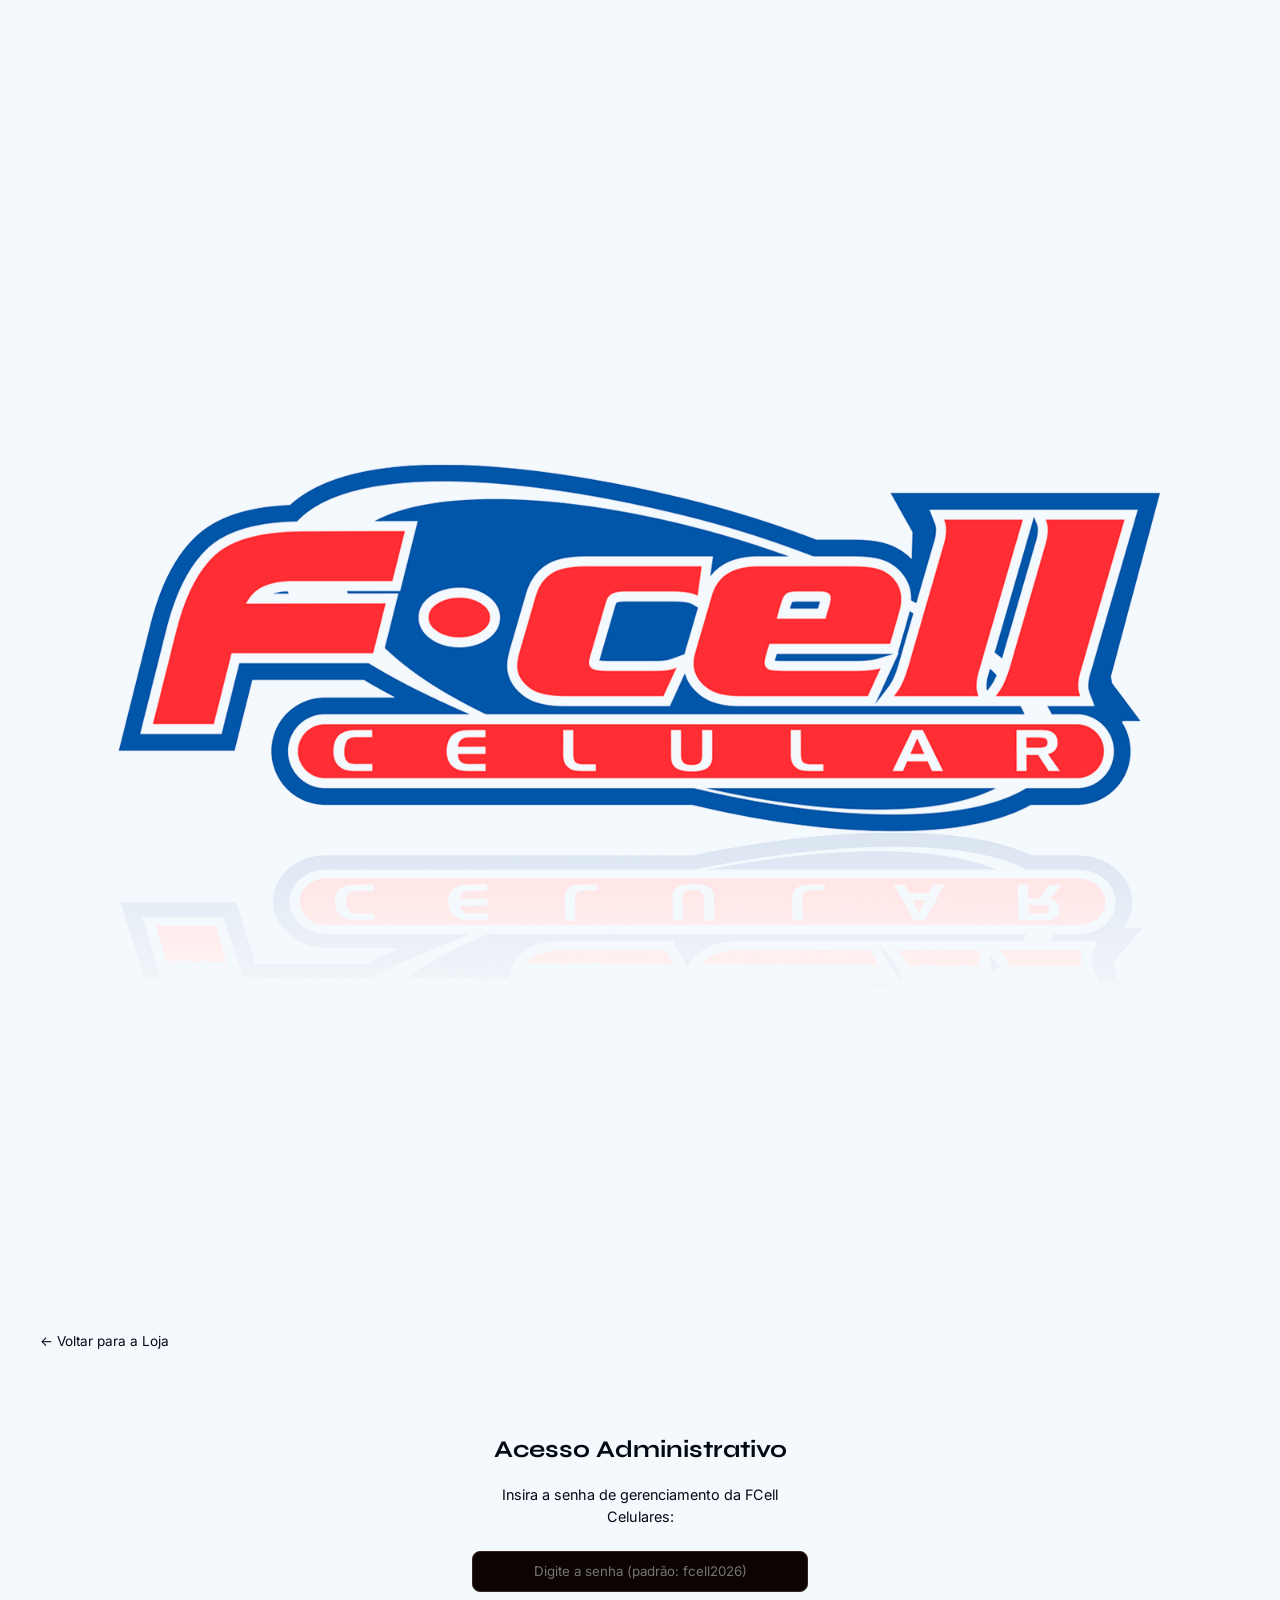
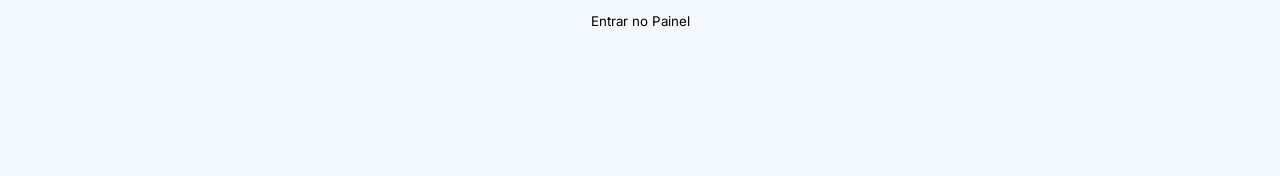
==== commit 5b92898f: "feat: implementa sistema de design OKLCH (design.md & design-preview.html) com a paleta do cliente" ====
--- a/admin.html
+++ b/admin.html
@@ -3,276 +3,172 @@
 <head>
   <meta charset="UTF-8">
   <meta name="viewport" content="width=device-width, initial-scale=1.0">
-  <title>FCell Celulares - Painel de Gerenciamento Administrativo</title>
-  
-  <!-- FontAwesome Icons -->
-  <link rel="stylesheet" href="https://cdnjs.cloudflare.com/ajax/libs/font-awesome/6.5.1/css/all.min.css">
-  
-  <!-- Custom Design System CSS -->
+  <title>Painel de Gerenciamento — FCell Celulares Admin</title>
+  <link rel="preconnect" href="https://fonts.googleapis.com">
+  <link rel="preconnect" href="https://fonts.gstatic.com" crossorigin>
+  <link href="https://fonts.googleapis.com/css2?family=Outfit:wght@600;700;800&family=Plus+Jakarta+Sans:wght@400;500;600;700&family=JetBrains+Mono:wght@700&display=swap" rel="stylesheet">
   <link rel="stylesheet" href="styles.css">
-  
-  <link rel="icon" type="image/png" href="./instagram/logo_transparent.png">
+  <style>
+    .admin-body { padding-top: 6rem; padding-bottom: 4rem; }
+    .admin-header { display: flex; justify-content: space-between; align-items: center; margin-bottom: 2rem; flex-wrap: wrap; gap: 1rem; }
+    .admin-title h1 { font-family: var(--font-display); font-size: 2rem; color: var(--ink); }
+    .admin-title p { color: var(--muted); font-size: 0.95rem; }
+    
+    .stats-grid { display: grid; grid-template-columns: repeat(auto-fit, minmax(220px, 1fr)); gap: 1.5rem; margin-bottom: 3rem; }
+    .stat-card { background: var(--surface); padding: 1.5rem; border-radius: 12px; border: 1px solid oklch(26% 0.03 32); }
+    .stat-card h4 { color: var(--muted); font-size: 0.85rem; text-transform: uppercase; margin-bottom: 0.5rem; }
+    .stat-card .val { font-family: var(--font-mono); font-size: 2rem; color: var(--accent); font-weight: 700; }
+    
+    .table-container { background: var(--surface); border-radius: 16px; border: 1px solid oklch(26% 0.03 32); overflow-x: auto; margin-bottom: 2rem; }
+    table { width: 100%; border-collapse: collapse; text-align: left; font-size: 0.9rem; }
+    th { background: oklch(18% 0.03 32); padding: 1rem; color: var(--muted); font-weight: 600; border-bottom: 1px solid oklch(26% 0.03 32); }
+    td { padding: 1rem; border-bottom: 1px solid oklch(24% 0.03 32); color: var(--ink); vertical-align: middle; }
+    tr:hover { background: var(--surface-hover); }
+    
+    .img-thumb { height: 45px; width: 45px; object-fit: contain; border-radius: 6px; background: oklch(12% 0.02 32); padding: 2px; }
+    .badge-tag { background: oklch(65% 0.24 32 / 0.2); color: var(--accent); padding: 2px 8px; border-radius: 6px; font-size: 0.75rem; font-weight: 700; }
+    
+    .btn-sm { padding: 0.4rem 0.8rem; font-size: 0.8rem; border-radius: 8px; border: none; cursor: pointer; font-weight: 600; }
+    .btn-edit { background: oklch(45% 0.15 240); color: #fff; }
+    .btn-delete { background: oklch(45% 0.20 25); color: #fff; margin-left: 4px; }
+    
+    /* MODAL FORM */
+    .modal { display: none; position: fixed; inset: 0; background: rgba(0,0,0,0.75); backdrop-filter: blur(8px); z-index: 2000; justify-content: center; align-items: center; padding: 1rem; }
+    .modal.active { display: flex; }
+    .modal-content { background: var(--surface); width: 100%; max-width: 550px; border-radius: 16px; padding: 2rem; border: 1px solid oklch(30% 0.03 32); }
+    .modal-header { display: flex; justify-content: space-between; align-items: center; margin-bottom: 1.5rem; }
+    .modal-header h3 { font-family: var(--font-display); font-size: 1.4rem; }
+    .close-btn { background: none; border: none; color: var(--muted); font-size: 1.5rem; cursor: pointer; }
+    
+    .form-group { margin-bottom: 1rem; }
+    .form-group label { display: block; font-size: 0.85rem; color: var(--muted); margin-bottom: 0.35rem; }
+    .form-control { width: 100%; background: oklch(12% 0.02 32); border: 1px solid oklch(28% 0.03 32); color: var(--ink); padding: 0.7rem; border-radius: 8px; font-family: var(--font-body); }
+  </style>
 </head>
 <body class="admin-body">
 
-  <!-- ==========================================================================
-       PIN / AUTHENTICATION OVERLAY
-       ========================================================================== -->
-  <div class="admin-auth-overlay" id="auth-overlay">
-    <div class="auth-card">
-      <img src="./instagram/logo_transparent.png" alt="FCell Celulares Logo" class="logo-img" style="height: 55px;">
-      <h2 style="font-size: 1.5rem; margin-bottom: 0.5rem;">Painel Administrativo</h2>
-      <p style="color: var(--color-text-muted); font-size: 0.85rem;">Digite a senha/PIN de acesso para continuar (Padrão: <code>fcell2026</code>)</p>
+  <header class="navbar">
+    <div class="container nav-container">
+      <a href="index.html" class="nav-logo">
+        <img src="./instagram/logo_transparent.png" alt="FCell Celulares Logo">
+      </a>
+      <div>
+        <a href="index.html" class="btn-outline" style="font-size: 0.85rem; padding: 0.5rem 1rem;">← Voltar para a Loja</a>
+      </div>
+    </div>
+  </header>
 
-      <form id="pin-form" onsubmit="handlePinLogin(event)">
-        <input type="password" id="pin-input" class="pin-input" placeholder="••••••••" maxlength="20" required autofocus>
-        <button type="submit" class="btn-primary-gradient" style="width: 100%;">
-          <i class="fa-solid fa-lock-open"></i>
-          <span>Acessar Painel</span>
-        </button>
+  <div class="container">
+    
+    <!-- LOGIN OVERLAY CARD IF NOT LOGGED IN -->
+    <div id="login-card" class="card" style="max-width: 400px; margin: 3rem auto; padding: 2rem; text-align: center;">
+      <h2 style="font-family: var(--font-display); margin-bottom: 1rem;">Acesso Administrativo</h2>
+      <p style="color: var(--muted); font-size: 0.9rem; margin-bottom: 1.5rem;">Insira a senha de gerenciamento da FCell Celulares:</p>
+      <input type="password" id="admin-pin" class="form-control" placeholder="Digite a senha (padrão: fcell2026)" style="margin-bottom: 1rem; text-align: center;">
+      <button onclick="checkAdminPin()" class="btn-primary" style="width: 100%;">Entrar no Painel</button>
+    </div>
+
+    <!-- MAIN ADMIN DASHBOARD CONTENT (HIDDEN BY DEFAULT UNTIL PIN) -->
+    <div id="dashboard-content" style="display: none;">
+      
+      <div class="admin-header">
+        <div class="admin-title">
+          <h1>Painel de Gerenciamento da Loja</h1>
+          <p>Gerencie o catálogo de produtos, preços, badges de brindes e métricas de leads.</p>
+        </div>
+        <div style="display: flex; gap: 0.75rem;">
+          <button onclick="openProductModal()" class="btn-primary">+ Novo Produto</button>
+          <button onclick="restoreDefaults()" class="btn-outline" style="border-color: var(--accent); color: var(--accent);">Restaurar Padrões</button>
+        </div>
+      </div>
+
+      <!-- METRICS STATS -->
+      <div class="stats-grid">
+        <div class="stat-card">
+          <h4>Total de Produtos</h4>
+          <div class="val" id="stat-total-products">0</div>
+        </div>
+        <div class="stat-card">
+          <h4>Leads Gerados (WhatsApp)</h4>
+          <div class="val" id="stat-total-leads">0</div>
+        </div>
+        <div class="stat-card">
+          <h4>Status do Servidor / Vercel</h4>
+          <div class="val" style="color: var(--whatsapp); font-size: 1.2rem; margin-top: 0.5rem;">🟢 Operacional (Static)</div>
+        </div>
+      </div>
+
+      <!-- PRODUCTS MANAGEMENT TABLE -->
+      <div class="table-container">
+        <table>
+          <thead>
+            <tr>
+              <th>Imagem</th>
+              <th>Nome do Produto</th>
+              <th>Categoria</th>
+              <th>Preço</th>
+              <th>Badge / Oferta</th>
+              <th>Ações</th>
+            </tr>
+          </thead>
+          <tbody id="admin-products-table">
+            <!-- Renderizado dinamicamente via admin.js -->
+          </tbody>
+        </table>
+      </div>
+
+    </div>
+
+  </div>
+
+  <!-- MODAL ADICIONAR / EDITAR PRODUTO -->
+  <div id="product-modal" class="modal">
+    <div class="modal-content">
+      <div class="modal-header">
+        <h3 id="modal-title">Cadastrar Novo Produto</h3>
+        <button class="close-btn" onclick="closeProductModal()">&times;</button>
+      </div>
+      <form id="product-form" onsubmit="handleSaveProduct(event)">
+        <input type="hidden" id="edit-product-id">
+        <div class="form-group">
+          <label>Nome do Produto</label>
+          <input type="text" id="prod-name" class="form-control" required placeholder="Ex: iPhone 17 Pro Max 256GB">
+        </div>
+        <div class="form-group">
+          <label>Categoria</label>
+          <select id="prod-category" class="form-control">
+            <option value="Smartphones">Smartphones</option>
+            <option value="Starlink">Starlink</option>
+            <option value="JBL & Áudio">JBL & Áudio</option>
+            <option value="Acessórios">Acessórios</option>
+            <option value="Smartwatches">Smartwatches</option>
+          </select>
+        </div>
+        <div class="form-group">
+          <label>Preço à Vista</label>
+          <input type="text" id="prod-price" class="form-control" required placeholder="Ex: R$ 9.890,00">
+        </div>
+        <div class="form-group">
+          <label>Parcelamento</label>
+          <input type="text" id="prod-installments" class="form-control" placeholder="Ex: 12x de R$ 915,00">
+        </div>
+        <div class="form-group">
+          <label>Badge / Brinde Destaque</label>
+          <input type="text" id="prod-badge" class="form-control" placeholder="Ex: 🎁 Brinde Copo Stanley">
+        </div>
+        <div class="form-group">
+          <label>Caminho ou URL da Imagem</label>
+          <input type="text" id="prod-image" class="form-control" required placeholder="./products/iphone_17_promax.png">
+        </div>
+        <div class="form-group">
+          <label>Descrição Curta</label>
+          <textarea id="prod-desc" class="form-control" rows="2" placeholder="Breve descrição do produto..."></textarea>
+        </div>
+        <button type="submit" class="btn-primary" style="width: 100%; margin-top: 1rem;">Salvar Produto</button>
       </form>
     </div>
   </div>
 
-  <!-- ==========================================================================
-       ADMIN DASHBOARD CONTENT
-       ========================================================================== -->
-  <div id="admin-dashboard" style="display: none;">
-
-    <!-- Admin Header Bar -->
-    <header class="admin-header">
-      <div class="container admin-header-flex">
-        <div class="logo-wrapper">
-          <img src="./instagram/logo_transparent.png" alt="FCell Celulares" class="logo-img" style="height: 40px;">
-          <span class="admin-title-badge"><i class="fa-solid fa-user-shield"></i> PAINEL ADMIN</span>
-        </div>
-
-        <div style="display: flex; align-items: center; gap: 1rem;">
-          <a href="index.html" target="_blank" class="btn-outline-glass" style="padding: 0.5rem 1rem; font-size: 0.85rem;">
-            <i class="fa-solid fa-store"></i>
-            <span>Ver Loja Pública</span>
-          </a>
-          <button onclick="handleAdminLogout()" class="btn-admin-link" style="color: var(--color-primary-light);">
-            <i class="fa-solid fa-right-from-bracket"></i>
-            <span>Sair</span>
-          </button>
-        </div>
-      </div>
-    </header>
-
-    <main class="container" style="padding-top: 2rem; padding-bottom: 4rem;">
-
-      <!-- Metric Cards (Dashboard Overview) -->
-      <div class="metrics-grid">
-        <div class="metric-card">
-          <div class="metric-info">
-            <h4>Total Produtos</h4>
-            <div class="metric-number" id="metric-total-products">0</div>
-          </div>
-          <div class="metric-icon"><i class="fa-solid fa-mobile-screen"></i></div>
-        </div>
-
-        <div class="metric-card">
-          <div class="metric-info">
-            <h4>Leads WhatsApp</h4>
-            <div class="metric-number" id="metric-total-leads">0</div>
-          </div>
-          <div class="metric-icon" style="background: rgba(37, 211, 102, 0.15); color: var(--color-whatsapp);"><i class="fa-brands fa-whatsapp"></i></div>
-        </div>
-
-        <div class="metric-card">
-          <div class="metric-info">
-            <h4>Destaques Home</h4>
-            <div class="metric-number" id="metric-featured-products">0</div>
-          </div>
-          <div class="metric-icon" style="background: rgba(255, 230, 0, 0.15); color: #ffea00;"><i class="fa-solid fa-star"></i></div>
-        </div>
-
-        <div class="metric-card">
-          <div class="metric-info">
-            <h4>Fora de Estoque</h4>
-            <div class="metric-number" id="metric-out-stock">0</div>
-          </div>
-          <div class="metric-icon" style="background: rgba(239, 68, 68, 0.15); color: #ef4444;"><i class="fa-solid fa-triangle-exclamation"></i></div>
-        </div>
-      </div>
-
-      <!-- Section: Products Management -->
-      <div class="admin-table-container">
-        <div class="table-header-bar">
-          <div>
-            <h3 style="font-size: 1.25rem;">Gestão de Catálogo & Produtos</h3>
-            <p style="color: var(--color-text-muted); font-size: 0.85rem;">Adicione, edite preços ou altere o status dos produtos em tempo real.</p>
-          </div>
-
-          <div style="display: flex; gap: 0.75rem;">
-            <button onclick="openProductFormModal()" class="btn-primary-gradient" style="padding: 0.6rem 1.25rem; font-size: 0.85rem;">
-              <i class="fa-solid fa-plus"></i>
-              <span>Novo Produto</span>
-            </button>
-            <button onclick="resetToDefaultData()" class="btn-outline-glass" style="padding: 0.6rem 1rem; font-size: 0.85rem; border-color: #ef4444; color: #ef4444;">
-              <i class="fa-solid fa-rotate-left"></i>
-              <span>Restaurar Padrões</span>
-            </button>
-          </div>
-        </div>
-
-        <div class="table-responsive">
-          <table class="admin-table">
-            <thead>
-              <tr>
-                <th>Foto</th>
-                <th>Produto / Categoria</th>
-                <th>Preço / Parcelas</th>
-                <th>Badge / Oferta</th>
-                <th>Estoque</th>
-                <th>Destaque</th>
-                <th>Ações</th>
-              </tr>
-            </thead>
-            <tbody id="admin-products-table-body">
-              <!-- Rendered by admin.js -->
-            </tbody>
-          </table>
-        </div>
-      </div>
-
-      <!-- Section: Store Copywriting & Settings Form -->
-      <div class="admin-table-container" style="padding: 2rem;">
-        <h3 style="font-size: 1.25rem; margin-bottom: 0.5rem;">Configurações de Copywriting & WhatsApp</h3>
-        <p style="color: var(--color-text-muted); font-size: 0.85rem; margin-bottom: 1.5rem;">Altere os títulos principais da loja pública e o número oficial de vendas.</p>
-
-        <form id="store-settings-form" onsubmit="saveStoreSettings(event)">
-          <div class="form-row">
-            <div class="form-group">
-              <label class="form-label">Hero Badge Superior</label>
-              <input type="text" id="setting-hero-badge" class="form-control" placeholder="ex: LOJA OFICIAL EM CUIABÁ">
-            </div>
-
-            <div class="form-group">
-              <label class="form-label">Número do WhatsApp de Vendas (apenas números)</label>
-              <input type="text" id="setting-whatsapp-num" class="form-control" placeholder="ex: 5565993049734" required>
-            </div>
-          </div>
-
-          <div class="form-group">
-            <label class="form-label">Título Principal da Home (Suporta tags HTML como &lt;span class="text-gradient"&gt;)</label>
-            <input type="text" id="setting-hero-title" class="form-control" placeholder="Título Hero">
-          </div>
-
-          <div class="form-group">
-            <label class="form-label">Subtítulo Hero da Home</label>
-            <textarea id="setting-hero-subtitle" class="form-control" rows="2"></textarea>
-          </div>
-
-          <div class="form-group">
-            <label class="form-label">Texto da Oferta de Brinde Global</label>
-            <input type="text" id="setting-global-gift" class="form-control" placeholder="ex: Ganhe Copo Stanley em compras no PIX">
-          </div>
-
-          <button type="submit" class="btn-primary-gradient" style="padding: 0.75rem 2rem;">
-            <i class="fa-solid fa-floppy-disk"></i>
-            <span>Salvar Alterações de Copy</span>
-          </button>
-        </form>
-      </div>
-
-    </main>
-  </div>
-
-  <!-- ==========================================================================
-       PRODUCT FORM MODAL (ADD / EDIT)
-       ========================================================================== -->
-  <div class="modal-backdrop" id="admin-product-modal">
-    <div class="modal-content" style="max-width: 650px; padding: 2rem;">
-      <button class="modal-close-btn" onclick="closeProductFormModal()"><i class="fa-solid fa-xmark"></i></button>
-
-      <h3 style="font-size: 1.4rem; margin-bottom: 1.5rem;" id="modal-form-title">Adicionar Novo Produto</h3>
-
-      <form id="product-form" onsubmit="handleProductFormSubmit(event)">
-        <input type="hidden" id="form-product-id">
-
-        <div class="form-group">
-          <label class="form-label">Nome do Produto *</label>
-          <input type="text" id="form-name" class="form-control" placeholder="ex: iPhone 17 Pro Max 256GB" required>
-        </div>
-
-        <div class="form-row">
-          <div class="form-group">
-            <label class="form-label">Categoria *</label>
-            <select id="form-category" class="form-control" required>
-              <option value="Smartphones">Smartphones</option>
-              <option value="Starlink">Starlink</option>
-              <option value="JBL & Áudio">JBL & Áudio</option>
-              <option value="Acessórios">Acessórios</option>
-              <option value="Smartwatches">Smartwatches</option>
-            </select>
-          </div>
-
-          <div class="form-group">
-            <label class="form-label">Badge de Brinde / Destaque</label>
-            <input type="text" id="form-badge" class="form-control" placeholder="ex: 🎁 Brinde Copo Stanley">
-          </div>
-        </div>
-
-        <div class="form-row">
-          <div class="form-group">
-            <label class="form-label">Preço à Vista / Tabela *</label>
-            <input type="text" id="form-price" class="form-control" placeholder="ex: R$ 9.890,00" required>
-          </div>
-
-          <div class="form-group">
-            <label class="form-label">Condições de Parcelamento</label>
-            <input type="text" id="form-installments" class="form-control" placeholder="ex: 12x de R$ 915,00">
-          </div>
-        </div>
-
-        <div class="form-group">
-          <label class="form-label">Caminho da Imagem ou URL *</label>
-          <input type="text" id="form-image" class="form-control" placeholder="ex: ./products/iphone_17_promax.png" required>
-          <small style="color: var(--color-text-muted); font-size: 0.75rem;">Você pode usar miniaturas em <code>./products/nome.png</code> ou qualquer URL de imagem externa.</small>
-        </div>
-
-        <div class="form-group">
-          <label class="form-label">Headline Persuasiva de Vendas (Hook)</label>
-          <input type="text" id="form-headline" class="form-control" placeholder="ex: Chegou o Monstro da Apple! Desempenho Implacável.">
-        </div>
-
-        <div class="form-group">
-          <label class="form-label">Descrição Resumida do Produto *</label>
-          <textarea id="form-description" class="form-control" rows="3" required></textarea>
-        </div>
-
-        <div class="form-row" style="margin-bottom: 1.5rem;">
-          <div class="form-group" style="display: flex; align-items: center; gap: 0.75rem;">
-            <label class="switch">
-              <input type="checkbox" id="form-instock" checked>
-              <span class="slider"></span>
-            </label>
-            <span style="font-size: 0.9rem; font-weight: 600;">Em Estoque</span>
-          </div>
-
-          <div class="form-group" style="display: flex; align-items: center; gap: 0.75rem;">
-            <label class="switch">
-              <input type="checkbox" id="form-featured">
-              <span class="slider"></span>
-            </label>
-            <span style="font-size: 0.9rem; font-weight: 600;">Destaque na Home</span>
-          </div>
-        </div>
-
-        <div style="display: flex; justify-content: flex-end; gap: 1rem;">
-          <button type="button" onclick="closeProductFormModal()" class="btn-outline-glass">Cancelar</button>
-          <button type="submit" class="btn-primary-gradient">Salvar Produto</button>
-        </div>
-      </form>
-    </div>
-  </div>
-
-  <!-- Toast Container -->
-  <div class="toast-container" id="admin-toast-container"></div>
-
-  <!-- Admin Application Script -->
   <script src="admin.js"></script>
 </body>
 </html>
--- a/styles.css
+++ b/styles.css
@@ -1,55 +1,53 @@
 /* ==========================================================================
-   FCELL CELULARES - DESIGN SYSTEM & STYLES (E-Commerce & Admin)
+   FCELL CELULARES - URBAN NEON STORE (OKLCH DESIGN SYSTEM)
+   Direção Escolhida: Urban Neon Store com OKLCH & Paleta do Cliente
    ========================================================================== */
 
-@import url('https://fonts.googleapis.com/css2?family=Inter:wght@300;400;500;600;700;800&family=Outfit:wght@400;500;600;700;800;900&display=swap');
+@import url('https://fonts.googleapis.com/css2?family=Space+Grotesk:wght@600;700;800&family=Syne:wght@700;800;900&family=Inter:wght@400;500;600;700&display=swap');
 
 :root {
-  /* Color Palette */
-  --bg-dark: #0d1117;
-  --bg-card: #161b22;
-  --bg-card-hover: #1c2128;
-  --bg-surface: #21262d;
-  --border-color: #30363d;
-  --border-highlight: #484f58;
-
-  --color-primary: #ff5500;
-  --color-primary-light: #fb724b;
-  --color-primary-glow: rgba(255, 85, 0, 0.35);
+  /* OKLCH Color Palette (Client Selected Palette) */
+  --oklch-blue: oklch(0.66 0.18 250);      /* #4795F5 */
+  --oklch-rose: oklch(0.55 0.14 15);       /* #BF5669 */
+  --oklch-coral: oklch(0.62 0.23 28);      /* #F5432A */
+  --oklch-cyan: oklch(0.78 0.14 210);      /* #47CCF5 */
+  --oklch-red: oklch(0.58 0.26 22);        /* #F5142A */
+  --oklch-whatsapp: oklch(0.65 0.20 142);   /* #25D366 */
+
+  /* Tinted Neutrals in OKLCH (No Pure Black/White) */
+  --bg-main: oklch(0.98 0.008 250);
+  --bg-card-light: #ffffff;
+  --bg-card-dark: oklch(0.14 0.025 250);
+  --bg-card-dark-hover: oklch(0.18 0.03 250);
   
-  --color-magenta: #d300c5;
-  --color-magenta-glow: rgba(211, 0, 197, 0.3);
-
-  --color-whatsapp: #25d366;
-  --color-whatsapp-hover: #20ba59;
-  --color-whatsapp-glow: rgba(37, 211, 102, 0.35);
-
-  --color-text-main: #f0f6fc;
-  --color-text-muted: #8b949e;
-  --color-text-dim: #6e7681;
-
-  --gradient-primary: linear-gradient(135deg, #ff5500 0%, #fb724b 50%, #d300c5 100%);
-  --gradient-dark: linear-gradient(180deg, rgba(13, 17, 23, 0.8) 0%, #0d1117 100%);
-  --gradient-card: linear-gradient(145deg, #161b22 0%, #0f141c 100%);
-  --gradient-gold: linear-gradient(135deg, #ffe600 0%, #ffaa00 100%);
-
-  /* Spacing & Radii */
-  --radius-sm: 8px;
-  --radius-md: 12px;
-  --radius-lg: 20px;
+  --border-light: oklch(0.90 0.015 250);
+  --border-dark: oklch(0.24 0.02 250);
+  --border-coral: oklch(0.62 0.23 28 / 0.35);
+
+  --color-text-dark: oklch(0.14 0.025 250);
+  --color-text-muted-dark: oklch(0.48 0.02 250);
+  --color-text-light: oklch(0.96 0.01 250);
+  --color-text-muted-light: oklch(0.75 0.015 250);
+
+  /* Typography */
+  --font-display: 'Syne', sans-serif;
+  --font-heading: 'Space Grotesk', sans-serif;
+  --font-body: 'Inter', sans-serif;
+
+  /* Radii & Shadows */
+  --radius-sm: 10px;
+  --radius-md: 16px;
+  --radius-lg: 24px;
+  --radius-xl: 36px;
   --radius-full: 9999px;
 
-  --shadow-sm: 0 4px 12px rgba(0, 0, 0, 0.2);
-  --shadow-md: 0 8px 24px rgba(0, 0, 0, 0.3);
-  --shadow-lg: 0 16px 40px rgba(0, 0, 0, 0.5);
-  --shadow-glow: 0 0 30px var(--color-primary-glow);
-
-  --font-heading: 'Outfit', sans-serif;
-  --font-body: 'Inter', sans-serif;
-
-  --transition-fast: 0.2s cubic-bezier(0.4, 0, 0.2, 1);
-  --transition-normal: 0.3s cubic-bezier(0.4, 0, 0.2, 1);
-  --transition-bounce: 0.4s cubic-bezier(0.175, 0.885, 0.32, 1.275);
+  --shadow-bento: 0 10px 30px oklch(0.14 0.025 250 / 0.05);
+  --shadow-pop: 0 20px 40px oklch(0.14 0.025 250 / 0.12);
+  --shadow-coral: 0 12px 30px oklch(0.62 0.23 28 / 0.30);
+  --shadow-blue: 0 12px 30px oklch(0.66 0.18 250 / 0.30);
+
+  --transition-normal: 0.3s cubic-bezier(0.16, 1, 0.3, 1);
+  --transition-bounce: 0.4s cubic-bezier(0.34, 1.56, 0.64, 1);
 }
 
 /* Reset & Base */
@@ -65,71 +63,63 @@
 }
 
 body {
-  background-color: var(--bg-dark);
-  color: var(--color-text-main);
+  background-color: var(--bg-main);
+  color: var(--color-text-dark);
   font-family: var(--font-body);
-  line-height: 1.6;
+  line-height: 1.5;
   overflow-x: hidden;
   -webkit-font-smoothing: antialiased;
 }
 
-a {
-  color: inherit;
-  text-decoration: none;
-}
-
-button {
-  cursor: pointer;
-  border: none;
-  background: none;
-  font-family: inherit;
-}
-
-img {
-  max-width: 100%;
-  height: auto;
-  display: block;
-}
-
-/* Typography Helpers */
-h1, h2, h3, h4, h5, h6 {
-  font-family: var(--font-heading);
-  font-weight: 700;
-  line-height: 1.2;
-}
-
-.text-gradient {
-  background: var(--gradient-primary);
-  -webkit-background-clip: text;
-  -webkit-text-fill-color: transparent;
-}
-
-.text-gold {
-  background: var(--gradient-gold);
-  -webkit-background-clip: text;
-  -webkit-text-fill-color: transparent;
-}
+a { color: inherit; text-decoration: none; }
+button { cursor: pointer; border: none; background: none; font-family: inherit; }
+img { max-width: 100%; height: auto; display: block; }
 
 .container {
   width: 100%;
-  max-width: 1280px;
+  max-width: 1320px;
   margin: 0 auto;
   padding: 0 1.5rem;
 }
 
-/* ==========================================================================
-   HEADER / NAVIGATION
-   ========================================================================== */
+/* Color Helper Utilities */
+.text-coral { color: var(--oklch-coral); }
+.text-blue { color: var(--oklch-blue); }
+.text-rose { color: var(--oklch-rose); }
+.text-cyan { color: var(--oklch-cyan); }
+
+.bg-coral { background-color: var(--oklch-coral); }
+.bg-blue { background-color: var(--oklch-blue); }
+
+.btn-arrow-circle {
+  width: 38px;
+  height: 38px;
+  border-radius: 50%;
+  background: var(--bg-card-dark);
+  color: #fff;
+  display: inline-flex;
+  align-items: center;
+  justify-content: center;
+  font-size: 0.85rem;
+  transition: var(--transition-normal);
+}
+
+.btn-arrow-circle-white {
+  background: #fff;
+  color: var(--color-text-dark);
+}
+
+/* Header & Nav */
 .header-nav {
   position: fixed;
   top: 0;
   left: 0;
   width: 100%;
   z-index: 1000;
-  background: rgba(13, 17, 23, 0.75);
-  backdrop-filter: blur(16px);
-  -webkit-backdrop-filter: blur(16px);
-  border-bottom: 1px solid var(--border-color);
+  background: oklch(0.98 0.008 250 / 0.85);
+  backdrop-filter: blur(20px);
+  -webkit-backdrop-filter: blur(20px);
+  border-bottom: 1px solid var(--border-light);
   transition: var(--transition-normal);
 }
 
@@ -140,839 +130,537 @@
   height: 80px;
 }
 
-.logo-wrapper {
-  display: flex;
-  align-items: center;
-  gap: 0.75rem;
-}
-
 .logo-img {
-  height: 45px;
+  height: 42px;
   width: auto;
   object-fit: contain;
-  filter: drop-shadow(0 0 10px var(--color-primary-glow));
-  transition: var(--transition-fast);
-}
-
-.logo-img:hover {
-  transform: scale(1.05);
 }
 
 .nav-links {
   display: flex;
   align-items: center;
+  gap: 2.2rem;
+  list-style: none;
+}
+
+.nav-link {
+  font-family: var(--font-heading);
+  font-size: 0.85rem;
+  font-weight: 700;
+  text-transform: uppercase;
+  letter-spacing: 0.08em;
+  color: var(--color-text-muted-dark);
+  transition: var(--transition-normal);
+}
+
+.nav-link:hover, .nav-link.active {
+  color: var(--oklch-coral);
+}
+
+.btn-whatsapp-pill {
+  display: inline-flex;
+  align-items: center;
+  gap: 0.6rem;
+  background: var(--oklch-coral);
+  color: #fff;
+  font-family: var(--font-heading);
+  font-weight: 700;
+  font-size: 0.85rem;
+  text-transform: uppercase;
+  letter-spacing: 0.04em;
+  padding: 0.65rem 1.4rem;
+  border-radius: var(--radius-full);
+  box-shadow: var(--shadow-coral);
+  transition: var(--transition-normal);
+}
+
+.btn-whatsapp-pill:hover {
+  background: oklch(0.58 0.24 28);
+  transform: translateY(-2px);
+  box-shadow: 0 16px 32px oklch(0.62 0.23 28 / 0.4);
+}
+
+.btn-admin-icon {
+  width: 42px;
+  height: 42px;
+  border-radius: 50%;
+  background: #ffffff;
+  border: 1px solid var(--border-light);
+  color: var(--color-text-dark);
+  display: inline-flex;
+  align-items: center;
+  justify-content: center;
+  font-size: 1rem;
+  transition: var(--transition-normal);
+}
+
+.btn-admin-icon:hover {
+  background: var(--bg-card-dark);
+  color: #fff;
+}
+
+/* Hero Section */
+.hero-editorial {
+  padding-top: 130px;
+  padding-bottom: 60px;
+  position: relative;
+  overflow: hidden;
+}
+
+.hero-watermark {
+  position: absolute;
+  top: 60px;
+  left: 50%;
+  transform: translateX(-50%);
+  font-family: var(--font-display);
+  font-size: 16vw;
+  font-weight: 900;
+  color: oklch(0.14 0.025 250 / 0.03);
+  white-space: nowrap;
+  pointer-events: none;
+  user-select: none;
+  z-index: 0;
+  letter-spacing: -0.05em;
+}
+
+.hero-main-title {
+  font-family: var(--font-display);
+  font-size: 4.8rem;
+  font-weight: 900;
+  line-height: 0.95;
+  text-transform: uppercase;
+  letter-spacing: -0.04em;
+  margin-bottom: 2rem;
+  position: relative;
+  z-index: 1;
+}
+
+.hero-bento-grid {
+  display: grid;
+  grid-template-columns: 1.4fr 1fr;
   gap: 2rem;
-  list-style: none;
-}
-
-.nav-link {
-  font-size: 0.95rem;
-  font-weight: 500;
-  color: var(--color-text-muted);
-  transition: var(--transition-fast);
-  position: relative;
-}
-
-.nav-link:hover, .nav-link.active {
-  color: var(--color-text-main);
-}
-
-.nav-link::after {
-  content: '';
-  position: absolute;
-  bottom: -4px;
-  left: 0;
-  width: 0;
-  height: 2px;
-  background: var(--gradient-primary);
-  transition: var(--transition-fast);
-  border-radius: var(--radius-full);
-}
-
-.nav-link:hover::after, .nav-link.active::after {
-  width: 100%;
-}
-
-.header-actions {
-  display: flex;
-  align-items: center;
-  gap: 1rem;
-}
-
-.btn-whatsapp-header {
-  display: inline-flex;
-  align-items: center;
-  gap: 0.5rem;
-  background: var(--color-whatsapp);
-  color: #fff;
-  font-weight: 600;
-  font-size: 0.9rem;
-  padding: 0.65rem 1.25rem;
-  border-radius: var(--radius-full);
-  box-shadow: 0 4px 15px var(--color-whatsapp-glow);
-  transition: var(--transition-normal);
-}
-
-.btn-whatsapp-header:hover {
-  background: var(--color-whatsapp-hover);
-  transform: translateY(-2px);
-  box-shadow: 0 6px 20px var(--color-whatsapp-glow);
-}
-
-.btn-admin-link {
-  color: var(--color-text-muted);
-  font-size: 0.85rem;
-  padding: 0.5rem 0.75rem;
-  border-radius: var(--radius-sm);
-  border: 1px solid var(--border-color);
-  transition: var(--transition-fast);
-}
-
-.btn-admin-link:hover {
-  color: #fff;
-  border-color: var(--color-primary);
-  background: rgba(255, 85, 0, 0.1);
-}
-
-.mobile-menu-btn {
-  display: none;
-  font-size: 1.5rem;
-  color: var(--color-text-main);
-}
-
-/* ==========================================================================
-   HERO SECTION
-   ========================================================================== */
-.hero-section {
-  position: relative;
-  padding-top: 140px;
-  padding-bottom: 80px;
+  position: relative;
+  z-index: 1;
+}
+
+.hero-stage-card {
+  background: #ffffff;
+  border-radius: var(--radius-xl);
+  padding: 3rem 2.5rem;
+  border: 1px solid var(--border-light);
+  box-shadow: var(--shadow-bento);
+  display: flex;
+  flex-direction: column;
+  justify-content: space-between;
+  position: relative;
   overflow: hidden;
-  background: radial-gradient(circle at 50% 20%, rgba(255, 85, 0, 0.12) 0%, rgba(13, 17, 23, 0) 70%);
-}
-
-.hero-glow-1 {
-  position: absolute;
-  top: 10%;
-  left: 10%;
-  width: 350px;
-  height: 350px;
-  background: var(--color-primary);
-  filter: blur(150px);
-  opacity: 0.2;
-  border-radius: 50%;
-  pointer-events: none;
-}
-
-.hero-glow-2 {
-  position: absolute;
-  top: 20%;
-  right: 10%;
-  width: 300px;
-  height: 300px;
-  background: var(--color-magenta);
-  filter: blur(140px);
-  opacity: 0.25;
-  border-radius: 50%;
-  pointer-events: none;
-}
-
-.hero-grid {
-  display: grid;
-  grid-template-columns: 1.2fr 0.8fr;
-  gap: 3rem;
-  align-items: center;
-}
-
-.hero-badge {
+  min-height: 480px;
+}
+
+.hero-badge-pill {
   display: inline-flex;
   align-items: center;
   gap: 0.5rem;
   padding: 0.4rem 1rem;
   border-radius: var(--radius-full);
-  background: rgba(255, 85, 0, 0.1);
-  border: 1px solid rgba(255, 85, 0, 0.3);
-  color: var(--color-primary-light);
+  background: oklch(0.62 0.23 28 / 0.1);
+  border: 1px solid var(--border-coral);
+  color: var(--oklch-coral);
+  font-family: var(--font-heading);
+  font-size: 0.75rem;
+  font-weight: 700;
+  text-transform: uppercase;
+}
+
+.hero-prod-floating {
+  position: absolute;
+  right: -20px;
+  bottom: 20px;
+  width: 55%;
+  max-height: 380px;
+  object-fit: contain;
+  filter: drop-shadow(0 20px 30px oklch(0.14 0.025 250 / 0.18));
+  transition: var(--transition-bounce);
+}
+
+.hero-stage-card:hover .hero-prod-floating {
+  transform: scale(1.06) rotate(-2deg);
+}
+
+.hero-copy-block {
+  max-width: 320px;
+  z-index: 2;
+}
+
+.hero-copy-block h2 {
+  font-family: var(--font-heading);
+  font-size: 2.2rem;
+  font-weight: 800;
+  line-height: 1.1;
+  margin-bottom: 1rem;
+}
+
+.hero-copy-block p {
+  color: var(--color-text-muted-dark);
+  font-size: 0.95rem;
+  margin-bottom: 1.5rem;
+}
+
+.hero-series-card {
+  background: var(--bg-card-dark);
+  color: var(--color-text-light);
+  border-radius: var(--radius-xl);
+  padding: 2.5rem;
+  display: flex;
+  flex-direction: column;
+  justify-content: space-between;
+  position: relative;
+  box-shadow: var(--shadow-pop);
+}
+
+.series-pills-list {
+  display: flex;
+  flex-direction: column;
+  gap: 0.8rem;
+  margin: 1.5rem 0;
+}
+
+.series-pill-item {
+  padding: 0.85rem 1.25rem;
+  border-radius: var(--radius-md);
+  background: oklch(0.96 0.01 250 / 0.06);
+  border: 1px solid var(--border-dark);
+  font-family: var(--font-heading);
   font-size: 0.85rem;
-  font-weight: 600;
-  margin-bottom: 1.25rem;
-  backdrop-filter: blur(10px);
-}
-
-.hero-title {
-  font-size: 3.5rem;
+  font-weight: 700;
+  text-transform: uppercase;
+  letter-spacing: 0.06em;
+  color: var(--color-text-muted-light);
+  display: flex;
+  align-items: center;
+  justify-content: space-between;
+  transition: var(--transition-normal);
+  cursor: pointer;
+}
+
+.series-pill-item:hover, .series-pill-item.active {
+  background: #ffffff;
+  color: var(--color-text-dark);
+  border-color: #ffffff;
+}
+
+.series-pill-item:hover .btn-arrow-circle, .series-pill-item.active .btn-arrow-circle {
+  background: var(--oklch-coral);
+  color: #ffffff;
+}
+
+/* Bento Trio Grid */
+.editorial-bento-section {
+  padding: 4rem 0;
+}
+
+.editorial-header-row {
+  display: flex;
+  align-items: flex-end;
+  justify-content: space-between;
+  margin-bottom: 2.5rem;
+}
+
+.editorial-title {
+  font-family: var(--font-display);
+  font-size: 3.2rem;
+  font-weight: 900;
+  text-transform: uppercase;
   letter-spacing: -0.03em;
-  margin-bottom: 1.25rem;
-}
-
-.hero-subtitle {
-  font-size: 1.2rem;
-  color: var(--color-text-muted);
+  line-height: 1;
+}
+
+.bento-trio-grid {
+  display: grid;
+  grid-template-columns: 1fr 1fr 1fr;
+  gap: 1.75rem;
+}
+
+.bento-card {
+  background: #ffffff;
+  border-radius: var(--radius-lg);
+  padding: 2rem;
+  border: 1px solid var(--border-light);
+  box-shadow: var(--shadow-bento);
+  display: flex;
+  flex-direction: column;
+  justify-content: space-between;
+  transition: var(--transition-normal);
+  position: relative;
+  overflow: hidden;
+}
+
+.bento-card:hover {
+  transform: translateY(-6px);
+  box-shadow: var(--shadow-pop);
+  border-color: var(--border-coral);
+}
+
+.bento-card.dark-theme {
+  background: var(--bg-card-dark);
+  color: #fff;
+  border-color: var(--border-dark);
+}
+
+.bento-card-coral {
+  background: var(--oklch-coral);
+  color: #fff;
+  border-color: var(--oklch-coral);
+}
+
+.bento-card-header {
+  display: flex;
+  align-items: center;
+  justify-content: space-between;
+  margin-bottom: 1.5rem;
+}
+
+.bento-card-title {
+  font-family: var(--font-heading);
+  font-size: 1.4rem;
+  font-weight: 800;
+  text-transform: uppercase;
+}
+
+.bento-card-img {
+  height: 180px;
+  object-fit: contain;
+  margin: 1rem auto;
+  transition: var(--transition-bounce);
+}
+
+.bento-card:hover .bento-card-img {
+  transform: scale(1.08);
+}
+
+/* Catalog & Chips */
+.catalog-editorial-section {
+  padding: 4rem 0;
+  background: #ffffff;
+  border-y: 1px solid var(--border-light);
+}
+
+.filter-chips-row {
+  display: flex;
+  align-items: center;
+  gap: 0.75rem;
+  overflow-x: auto;
+  padding-bottom: 1rem;
   margin-bottom: 2rem;
-  max-width: 600px;
-  font-weight: 400;
-}
-
-.hero-cta-group {
-  display: flex;
-  align-items: center;
-  gap: 1rem;
-  flex-wrap: wrap;
+}
+
+.chip-btn {
+  padding: 0.65rem 1.4rem;
+  border-radius: var(--radius-full);
+  background: var(--bg-main);
+  border: 1px solid var(--border-light);
+  font-family: var(--font-heading);
+  font-weight: 700;
+  font-size: 0.8rem;
+  text-transform: uppercase;
+  color: var(--color-text-muted-dark);
+  white-space: nowrap;
+  transition: var(--transition-normal);
+}
+
+.chip-btn:hover {
+  background: var(--color-text-dark);
+  color: #ffffff;
+}
+
+.chip-btn.active {
+  background: var(--oklch-coral);
+  color: #ffffff;
+  border-color: var(--oklch-coral);
+  box-shadow: var(--shadow-coral);
+}
+
+.search-editorial-bar {
+  position: relative;
+  max-width: 460px;
   margin-bottom: 2.5rem;
 }
 
-.btn-primary-gradient {
-  display: inline-flex;
-  align-items: center;
-  justify-content: center;
-  gap: 0.6rem;
-  background: var(--gradient-primary);
-  color: #fff;
-  font-weight: 700;
-  font-size: 1rem;
-  padding: 0.9rem 2rem;
+.search-editorial-input {
+  width: 100%;
+  padding: 0.9rem 1.25rem 0.9rem 3.2rem;
   border-radius: var(--radius-full);
-  box-shadow: var(--shadow-glow);
-  transition: var(--transition-normal);
-}
-
-.btn-primary-gradient:hover {
-  transform: translateY(-3px) scale(1.02);
-  box-shadow: 0 0 40px var(--color-primary);
-}
-
-.btn-outline-glass {
-  display: inline-flex;
-  align-items: center;
-  justify-content: center;
-  gap: 0.6rem;
-  background: rgba(255, 255, 255, 0.05);
-  border: 1px solid var(--border-highlight);
-  color: var(--color-text-main);
-  font-weight: 600;
-  font-size: 1rem;
-  padding: 0.9rem 2rem;
-  border-radius: var(--radius-full);
-  backdrop-filter: blur(10px);
-  transition: var(--transition-normal);
-}
-
-.btn-outline-glass:hover {
-  background: rgba(255, 255, 255, 0.1);
-  border-color: var(--color-primary-light);
-  transform: translateY(-2px);
-}
-
-.hero-stats {
-  display: flex;
-  align-items: center;
+  background: var(--bg-main);
+  border: 1px solid var(--border-light);
+  font-size: 0.9rem;
+  outline: none;
+  transition: var(--transition-normal);
+}
+
+.search-editorial-input:focus {
+  border-color: var(--oklch-coral);
+  background: #ffffff;
+}
+
+.products-bento-grid {
+  display: grid;
+  grid-template-columns: repeat(auto-fill, minmax(290px, 1fr));
   gap: 2rem;
-  border-top: 1px solid var(--border-color);
-  padding-top: 1.5rem;
-}
-
-.stat-item h3 {
-  font-size: 1.8rem;
-  color: var(--color-text-main);
-}
-
-.stat-item p {
-  font-size: 0.85rem;
-  color: var(--color-text-muted);
-}
-
-/* Hero Showcase Card */
-.hero-card-featured {
-  background: var(--gradient-card);
-  border: 1px solid var(--border-highlight);
+}
+
+.product-bento-card {
+  background: var(--bg-main);
   border-radius: var(--radius-lg);
   padding: 1.75rem;
-  position: relative;
-  box-shadow: var(--shadow-lg);
-  overflow: hidden;
-  transition: var(--transition-normal);
-}
-
-.hero-card-featured::before {
-  content: '';
-  position: absolute;
-  top: -50%;
-  right: -50%;
-  width: 200%;
-  height: 200%;
-  background: radial-gradient(circle, rgba(255, 85, 0, 0.15) 0%, transparent 60%);
-  pointer-events: none;
-}
-
-.featured-tag {
+  border: 1px solid var(--border-light);
+  display: flex;
+  flex-direction: column;
+  justify-content: space-between;
+  transition: var(--transition-normal);
+  position: relative;
+}
+
+.product-bento-card:hover {
+  background: #ffffff;
+  transform: translateY(-6px);
+  box-shadow: var(--shadow-pop);
+  border-color: var(--border-coral);
+}
+
+.product-bento-tag {
   position: absolute;
   top: 1.25rem;
-  right: 1.25rem;
-  background: var(--gradient-gold);
-  color: #000;
+  left: 1.25rem;
+  background: var(--oklch-coral);
+  color: #ffffff;
+  font-family: var(--font-heading);
+  font-size: 0.7rem;
   font-weight: 800;
-  font-size: 0.75rem;
-  padding: 0.3rem 0.8rem;
+  text-transform: uppercase;
+  padding: 0.3rem 0.7rem;
   border-radius: var(--radius-full);
-  text-transform: uppercase;
-  letter-spacing: 0.05em;
-  box-shadow: 0 4px 10px rgba(255, 170, 0, 0.3);
-}
-
-.hero-card-img {
-  width: 100%;
-  height: 240px;
+}
+
+.product-bento-img {
+  height: 200px;
   object-fit: contain;
-  margin: 1rem 0;
-  filter: drop-shadow(0 10px 20px rgba(0,0,0,0.5));
+  margin: 1.5rem auto 1rem auto;
   transition: var(--transition-bounce);
 }
 
-.hero-card-featured:hover .hero-card-img {
-  transform: scale(1.06) rotate(-2deg);
-}
-
-.hero-card-info h3 {
-  font-size: 1.4rem;
+.product-bento-card:hover .product-bento-img {
+  transform: scale(1.08);
+}
+
+.product-bento-title {
+  font-family: var(--font-heading);
+  font-size: 1.2rem;
+  font-weight: 800;
   margin-bottom: 0.4rem;
 }
 
-.hero-card-info .price-tag {
+.product-bento-price {
+  font-family: var(--font-display);
   font-size: 1.6rem;
-  font-weight: 800;
-  color: var(--color-primary-light);
-}
-
-.hero-card-info .installments {
-  font-size: 0.85rem;
-  color: var(--color-text-muted);
+  font-weight: 900;
+  color: var(--oklch-coral);
   margin-bottom: 1rem;
 }
 
-/* ==========================================================================
-   TRUST BADGES STRIP
-   ========================================================================== */
-.trust-strip {
-  border-y: 1px solid var(--border-color);
-  background: rgba(22, 27, 34, 0.6);
-  backdrop-filter: blur(10px);
-  padding: 1.5rem 0;
-  margin-bottom: 4rem;
-}
-
-.trust-grid {
-  display: grid;
-  grid-template-columns: repeat(auto-fit, minmax(220px, 1fr));
-  gap: 1.5rem;
-}
-
-.trust-item {
-  display: flex;
-  align-items: center;
-  gap: 1rem;
-}
-
-.trust-icon {
-  width: 48px;
-  height: 48px;
-  border-radius: var(--radius-md);
-  background: rgba(255, 85, 0, 0.1);
-  border: 1px solid rgba(255, 85, 0, 0.2);
-  display: flex;
-  align-items: center;
-  justify-content: center;
-  font-size: 1.4rem;
-  color: var(--color-primary-light);
-  flex-shrink: 0;
-}
-
-.trust-text h4 {
-  font-size: 0.95rem;
-  font-weight: 600;
-}
-
-.trust-text p {
-  font-size: 0.8rem;
-  color: var(--color-text-muted);
-}
-
-/* ==========================================================================
-   CATALOG & FILTERS
-   ========================================================================== */
-.catalog-section {
-  padding: 3rem 0;
-}
-
-.section-header {
-  text-align: center;
-  max-width: 700px;
-  margin: 0 auto 3rem auto;
-}
-
-.section-title {
-  font-size: 2.5rem;
-  margin-bottom: 0.75rem;
-}
-
-.section-subtitle {
-  color: var(--color-text-muted);
-  font-size: 1.05rem;
-}
-
-.catalog-controls {
-  display: flex;
-  flex-direction: column;
-  gap: 1.5rem;
-  margin-bottom: 2.5rem;
-}
-
-.category-filters {
-  display: flex;
-  align-items: center;
-  justify-content: center;
-  gap: 0.75rem;
-  flex-wrap: wrap;
-}
-
-.filter-btn {
-  padding: 0.6rem 1.3rem;
-  border-radius: var(--radius-full);
-  background: var(--bg-card);
-  border: 1px solid var(--border-color);
-  color: var(--color-text-muted);
-  font-weight: 600;
-  font-size: 0.9rem;
-  transition: var(--transition-fast);
-}
-
-.filter-btn:hover {
-  border-color: var(--border-highlight);
-  color: var(--color-text-main);
-  background: var(--bg-surface);
-}
-
-.filter-btn.active {
-  background: var(--gradient-primary);
-  color: #fff;
-  border-color: transparent;
-  box-shadow: 0 4px 15px var(--color-primary-glow);
-}
-
-.search-bar-wrapper {
-  max-width: 500px;
-  margin: 0 auto;
-  width: 100%;
-  position: relative;
-}
-
-.search-input {
-  width: 100%;
-  padding: 0.85rem 1.25rem 0.85rem 3rem;
-  border-radius: var(--radius-full);
-  background: var(--bg-card);
-  border: 1px solid var(--border-color);
-  color: var(--color-text-main);
-  font-size: 0.95rem;
-  outline: none;
-  transition: var(--transition-fast);
-}
-
-.search-input:focus {
-  border-color: var(--color-primary);
-  box-shadow: 0 0 15px var(--color-primary-glow);
-}
-
-.search-icon {
-  position: absolute;
-  left: 1.1rem;
-  top: 50%;
-  transform: translateY(-50%);
-  color: var(--color-text-muted);
-  font-size: 1.1rem;
-}
-
-/* Product Cards Grid */
-.products-grid {
-  display: grid;
-  grid-template-columns: repeat(auto-fill, minmax(280px, 1fr));
-  gap: 2rem;
-}
-
-.product-card {
-  background: var(--bg-card);
-  border: 1px solid var(--border-color);
-  border-radius: var(--radius-lg);
-  padding: 1.5rem;
-  display: flex;
-  flex-direction: column;
-  position: relative;
-  transition: var(--transition-normal);
-  overflow: hidden;
-}
-
-.product-card:hover {
-  transform: translateY(-6px);
-  border-color: var(--border-highlight);
-  box-shadow: var(--shadow-md), 0 0 25px rgba(255, 85, 0, 0.15);
-}
-
-.product-badge {
-  position: absolute;
-  top: 1rem;
-  left: 1rem;
-  background: rgba(255, 85, 0, 0.15);
-  border: 1px solid rgba(255, 85, 0, 0.4);
-  color: var(--color-primary-light);
-  font-size: 0.75rem;
-  font-weight: 700;
-  padding: 0.25rem 0.65rem;
-  border-radius: var(--radius-full);
-  z-index: 2;
-  backdrop-filter: blur(8px);
-}
-
-.product-img-container {
-  width: 100%;
-  height: 200px;
-  display: flex;
-  align-items: center;
-  justify-content: center;
-  margin: 1rem 0;
-  position: relative;
-}
-
-.product-img {
-  max-height: 100%;
-  max-width: 100%;
-  object-fit: contain;
-  transition: var(--transition-bounce);
-  filter: drop-shadow(0 6px 12px rgba(0,0,0,0.4));
-}
-
-.product-card:hover .product-img {
-  transform: scale(1.08);
-}
-
-.product-category {
-  font-size: 0.75rem;
-  color: var(--color-primary-light);
-  text-transform: uppercase;
-  letter-spacing: 0.05em;
-  font-weight: 700;
-  margin-bottom: 0.3rem;
-}
-
-.product-title {
-  font-size: 1.15rem;
-  margin-bottom: 0.5rem;
-  color: var(--color-text-main);
-  line-height: 1.3;
-}
-
-.product-desc-short {
-  font-size: 0.85rem;
-  color: var(--color-text-muted);
-  margin-bottom: 1.25rem;
-  display: -webkit-box;
-  -webkit-line-clamp: 2;
-  -webkit-box-orient: vertical;
-  overflow: hidden;
+.product-bento-actions {
+  display: flex;
+  align-items: center;
+  gap: 0.6rem;
+}
+
+.btn-bento-buy {
   flex-grow: 1;
-}
-
-.product-pricing {
-  margin-bottom: 1.25rem;
-}
-
-.price-main {
-  font-size: 1.5rem;
-  font-weight: 800;
-  color: #fff;
-  font-family: var(--font-heading);
-}
-
-.price-installments {
-  font-size: 0.8rem;
-  color: var(--color-text-muted);
-}
-
-.product-actions {
-  display: flex;
-  flex-direction: column;
-  gap: 0.6rem;
-  margin-top: auto;
-}
-
-.btn-buy-whatsapp {
-  width: 100%;
   display: flex;
   align-items: center;
   justify-content: center;
   gap: 0.5rem;
-  background: var(--color-whatsapp);
-  color: #fff;
+  background: var(--oklch-whatsapp);
+  color: #ffffff;
+  font-family: var(--font-heading);
+  font-size: 0.85rem;
   font-weight: 700;
-  font-size: 0.9rem;
+  text-transform: uppercase;
   padding: 0.75rem;
   border-radius: var(--radius-md);
   transition: var(--transition-normal);
-  box-shadow: 0 4px 12px var(--color-whatsapp-glow);
-}
-
-.btn-buy-whatsapp:hover {
-  background: var(--color-whatsapp-hover);
-  box-shadow: 0 6px 18px var(--color-whatsapp-glow);
-  transform: translateY(-1px);
-}
-
-.btn-quick-view {
-  width: 100%;
-  display: flex;
-  align-items: center;
-  justify-content: center;
-  gap: 0.4rem;
-  background: var(--bg-surface);
-  color: var(--color-text-muted);
-  font-weight: 600;
-  font-size: 0.85rem;
-  padding: 0.6rem;
-  border-radius: var(--radius-md);
-  border: 1px solid var(--border-color);
-  transition: var(--transition-fast);
-}
-
-.btn-quick-view:hover {
-  color: #fff;
-  border-color: var(--border-highlight);
-  background: rgba(255, 255, 255, 0.05);
-}
-
-/* Empty State */
-.no-products-found {
-  grid-column: 1 / -1;
-  text-align: center;
-  padding: 4rem 1rem;
-  color: var(--color-text-muted);
-}
-
-.no-products-found i {
-  font-size: 3rem;
-  color: var(--color-primary);
-  margin-bottom: 1rem;
-}
-
-/* ==========================================================================
-   TECHNICAL SUPPORT / ASSISTÊNCIA TÉCNICA
-   ========================================================================== */
-.support-section {
-  padding: 5rem 0;
-  background: linear-gradient(180deg, var(--bg-dark) 0%, #121824 50%, var(--bg-dark) 100%);
-  position: relative;
-}
-
-.support-grid {
+}
+
+.btn-bento-buy:hover {
+  background: oklch(0.58 0.22 142);
+  transform: translateY(-2px);
+}
+
+/* Gallery & Footer */
+.gallery-editorial-section { padding: 5rem 0; }
+
+.gallery-grid {
   display: grid;
-  grid-template-columns: repeat(auto-fit, minmax(260px, 1fr));
-  gap: 2rem;
-  margin-top: 3rem;
-}
-
-.support-card {
-  background: var(--bg-card);
-  border: 1px solid var(--border-color);
-  border-radius: var(--radius-lg);
-  padding: 2rem;
-  text-align: center;
-  transition: var(--transition-normal);
-  position: relative;
-  overflow: hidden;
-}
-
-.support-card:hover {
-  transform: translateY(-5px);
-  border-color: var(--color-primary);
-  box-shadow: var(--shadow-md);
-}
-
-.support-icon {
-  width: 64px;
-  height: 64px;
-  margin: 0 auto 1.5rem auto;
-  border-radius: 50%;
-  background: rgba(255, 85, 0, 0.1);
-  border: 1px solid rgba(255, 85, 0, 0.3);
-  display: flex;
-  align-items: center;
-  justify-content: center;
-  font-size: 1.8rem;
-  color: var(--color-primary-light);
-}
-
-.support-card h3 {
-  font-size: 1.25rem;
-  margin-bottom: 0.75rem;
-}
-
-.support-card p {
-  font-size: 0.9rem;
-  color: var(--color-text-muted);
-  margin-bottom: 1.25rem;
-}
-
-.support-banner-cta {
-  margin-top: 4rem;
-  background: var(--gradient-card);
-  border: 1px solid var(--border-highlight);
-  border-radius: var(--radius-lg);
-  padding: 3rem 2rem;
-  text-align: center;
-  position: relative;
-}
-
-/* ==========================================================================
-   INSTAGRAM FEED & SOCIAL PROOF
-   ========================================================================== */
-.instagram-section {
-  padding: 4rem 0;
-}
-
-.insta-grid {
-  display: grid;
-  grid-template-columns: repeat(auto-fill, minmax(220px, 1fr));
+  grid-template-columns: repeat(4, 1fr);
   gap: 1.25rem;
   margin-top: 2.5rem;
 }
 
-.insta-card {
+.gallery-item {
   position: relative;
   aspect-ratio: 1 / 1;
-  border-radius: var(--radius-md);
+  border-radius: var(--radius-lg);
   overflow: hidden;
-  border: 1px solid var(--border-color);
-  background: var(--bg-card);
-}
-
-.insta-img {
+  background: var(--bg-card-dark);
+}
+
+.gallery-img {
   width: 100%;
   height: 100%;
   object-fit: cover;
   transition: var(--transition-normal);
 }
 
-.insta-overlay {
+.gallery-overlay {
   position: absolute;
   inset: 0;
-  background: rgba(13, 17, 23, 0.88);
+  background: oklch(0.14 0.025 250 / 0.85);
   display: flex;
   flex-direction: column;
   align-items: center;
   justify-content: center;
-  padding: 1.25rem;
+  padding: 1.5rem;
   text-align: center;
   opacity: 0;
   transition: var(--transition-normal);
-  backdrop-filter: blur(4px);
-}
-
-.insta-card:hover .insta-overlay {
-  opacity: 1;
-}
-
-.insta-card:hover .insta-img {
-  transform: scale(1.1);
-}
-
-.insta-overlay-text {
-  font-size: 0.8rem;
-  color: var(--color-text-main);
-  margin-bottom: 1rem;
-  display: -webkit-box;
-  -webkit-line-clamp: 4;
-  -webkit-box-orient: vertical;
-  overflow: hidden;
-}
-
-.insta-icon-link {
-  width: 40px;
-  height: 40px;
-  border-radius: 50%;
-  background: var(--gradient-primary);
   color: #fff;
-  display: flex;
-  align-items: center;
-  justify-content: center;
-  font-size: 1.1rem;
-  box-shadow: 0 4px 10px rgba(0, 0, 0, 0.3);
-}
-
-/* ==========================================================================
-   LOCATIONS / UNIDADES CUIABÁ
-   ========================================================================== */
-.locations-section {
-  padding: 5rem 0;
-  background: var(--bg-surface);
-  border-t: 1px solid var(--border-color);
-}
-
-.locations-grid {
-  display: grid;
-  grid-template-columns: repeat(auto-fit, minmax(320px, 1fr));
-  gap: 2rem;
-  margin-top: 3rem;
-}
-
-.location-card {
-  background: var(--bg-card);
-  border: 1px solid var(--border-color);
-  border-radius: var(--radius-lg);
-  padding: 2rem;
-  position: relative;
-  transition: var(--transition-normal);
-}
-
-.location-card:hover {
-  border-color: var(--color-primary-light);
-  transform: translateY(-4px);
-}
-
-.location-card h3 {
-  font-size: 1.3rem;
-  margin-bottom: 1rem;
-  display: flex;
-  align-items: center;
-  gap: 0.6rem;
-  color: var(--color-primary-light);
-}
-
-.location-info {
-  list-style: none;
-  display: flex;
-  flex-direction: column;
-  gap: 0.75rem;
-  font-size: 0.9rem;
-  color: var(--color-text-muted);
-}
-
-.location-info li {
-  display: flex;
-  align-items: flex-start;
-  gap: 0.6rem;
-}
-
-.location-info i {
-  color: var(--color-primary);
-  margin-top: 0.2rem;
-}
-
-/* ==========================================================================
-   MODAL DE DETALHES DE PRODUTO
-   ========================================================================== */
+}
+
+.gallery-item:hover .gallery-overlay { opacity: 1; }
+.gallery-item:hover .gallery-img { transform: scale(1.1); }
+
+.footer-editorial {
+  background: var(--bg-card-dark);
+  color: var(--color-text-light);
+  padding: 5rem 0 3rem 0;
+}
+
+.footer-big-text {
+  font-family: var(--font-display);
+  font-size: 6vw;
+  font-weight: 900;
+  text-transform: uppercase;
+  line-height: 0.9;
+  letter-spacing: -0.04em;
+  margin-bottom: 3rem;
+  color: #ffffff;
+}
+
 .modal-backdrop {
   position: fixed;
   inset: 0;
   z-index: 2000;
-  background: rgba(0, 0, 0, 0.85);
-  backdrop-filter: blur(10px);
+  background: oklch(0.14 0.025 250 / 0.85);
+  backdrop-filter: blur(12px);
   display: flex;
   align-items: center;
   justify-content: center;
@@ -982,478 +670,37 @@
   transition: var(--transition-normal);
 }
 
-.modal-backdrop.active {
-  opacity: 1;
-  visibility: visible;
-}
+.modal-backdrop.active { opacity: 1; visibility: visible; }
 
 .modal-content {
-  background: var(--bg-card);
-  border: 1px solid var(--border-highlight);
-  border-radius: var(--radius-lg);
+  background: #ffffff;
+  color: var(--color-text-dark);
+  border-radius: var(--radius-xl);
   width: 100%;
-  max-width: 850px;
+  max-width: 860px;
   max-height: 90vh;
   overflow-y: auto;
   position: relative;
-  transform: scale(0.95);
-  transition: var(--transition-normal);
-  box-shadow: var(--shadow-lg);
-}
-
-.modal-backdrop.active .modal-content {
-  transform: scale(1);
+  padding: 2.5rem;
+  box-shadow: var(--shadow-pop);
 }
 
 .modal-close-btn {
   position: absolute;
-  top: 1.25rem;
-  right: 1.25rem;
-  width: 36px;
-  height: 36px;
+  top: 1.5rem;
+  right: 1.5rem;
+  width: 40px;
+  height: 40px;
   border-radius: 50%;
-  background: var(--bg-surface);
-  border: 1px solid var(--border-color);
-  color: var(--color-text-muted);
+  background: var(--bg-main);
+  border: 1px solid var(--border-light);
+  color: var(--color-text-dark);
   display: flex;
   align-items: center;
   justify-content: center;
-  font-size: 1.2rem;
-  z-index: 10;
-  transition: var(--transition-fast);
-}
-
-.modal-close-btn:hover {
-  color: #fff;
-  background: rgba(255, 85, 0, 0.2);
-  border-color: var(--color-primary);
-}
-
-.modal-product-grid {
-  display: grid;
-  grid-template-columns: 1fr 1.2fr;
-  gap: 2.5rem;
-  padding: 2.5rem;
-}
-
-.modal-product-media {
-  display: flex;
-  align-items: center;
-  justify-content: center;
-  background: var(--bg-dark);
-  border-radius: var(--radius-md);
-  padding: 1.5rem;
-  border: 1px solid var(--border-color);
-}
-
-.modal-product-media img {
-  max-height: 320px;
-  object-fit: contain;
-  filter: drop-shadow(0 10px 25px rgba(0,0,0,0.6));
-}
-
-.modal-product-details h2 {
-  font-size: 1.8rem;
-  margin-bottom: 0.5rem;
-}
-
-.modal-product-badge {
-  display: inline-block;
-  background: rgba(255, 85, 0, 0.15);
-  color: var(--color-primary-light);
-  border: 1px solid rgba(255, 85, 0, 0.3);
-  font-size: 0.8rem;
-  font-weight: 700;
-  padding: 0.3rem 0.8rem;
-  border-radius: var(--radius-full);
-  margin-bottom: 1rem;
-}
-
-.modal-price-box {
-  background: var(--bg-surface);
-  border-radius: var(--radius-md);
-  padding: 1rem 1.25rem;
-  margin-bottom: 1.5rem;
-  border-left: 4px solid var(--color-primary);
-}
-
-.modal-price-main {
-  font-size: 2rem;
-  font-weight: 800;
-  color: #fff;
-}
-
-.modal-price-sub {
-  font-size: 0.9rem;
-  color: var(--color-text-muted);
-}
-
-.modal-copy-text {
-  font-size: 0.95rem;
-  color: var(--color-text-main);
-  margin-bottom: 1.5rem;
-  line-height: 1.7;
-}
-
-.modal-benefits-list {
-  list-style: none;
-  display: flex;
-  flex-direction: column;
-  gap: 0.5rem;
-  margin-bottom: 1.5rem;
-}
-
-.modal-benefits-list li {
-  font-size: 0.9rem;
-  color: var(--color-text-muted);
-  display: flex;
-  align-items: center;
-  gap: 0.6rem;
-}
-
-.modal-benefits-list i {
-  color: var(--color-whatsapp);
-}
-
-/* ==========================================================================
-   FOOTER
-   ========================================================================== */
-.site-footer {
-  background: #090d12;
-  border-top: 1px solid var(--border-color);
-  padding: 4rem 0 2rem 0;
-}
-
-.footer-grid {
-  display: grid;
-  grid-template-columns: 1.5fr repeat(3, 1fr);
-  gap: 2.5rem;
-  margin-bottom: 3rem;
-}
-
-.footer-brand p {
-  color: var(--color-text-muted);
-  font-size: 0.9rem;
-  margin-top: 1rem;
-}
-
-.footer-col h4 {
-  font-size: 1.05rem;
-  margin-bottom: 1.25rem;
-  color: var(--color-text-main);
-}
-
-.footer-links {
-  list-style: none;
-  display: flex;
-  flex-direction: column;
-  gap: 0.75rem;
-}
-
-.footer-links a {
-  color: var(--color-text-muted);
-  font-size: 0.9rem;
-  transition: var(--transition-fast);
-}
-
-.footer-links a:hover {
-  color: var(--color-primary-light);
-}
-
-.footer-bottom {
-  border-top: 1px solid var(--border-color);
-  padding-top: 2rem;
-  text-align: center;
-  color: var(--color-text-dim);
-  font-size: 0.85rem;
-  display: flex;
-  align-items: center;
-  justify-content: space-between;
-  flex-wrap: wrap;
-  gap: 1rem;
-}
-
-/* ==========================================================================
-   ADMIN PANEL STYLES (`admin.html`)
-   ========================================================================== */
-.admin-body {
-  background: var(--bg-dark);
-  min-height: 100vh;
-}
-
-/* PIN Auth Overlay */
-.admin-auth-overlay {
-  position: fixed;
-  inset: 0;
-  z-index: 9999;
-  background: var(--bg-dark);
-  display: flex;
-  align-items: center;
-  justify-content: center;
-  padding: 1.5rem;
-}
-
-.auth-card {
-  background: var(--bg-card);
-  border: 1px solid var(--border-highlight);
-  border-radius: var(--radius-lg);
-  padding: 2.5rem;
-  width: 100%;
-  max-width: 420px;
-  text-align: center;
-  box-shadow: var(--shadow-lg);
-}
-
-.auth-card .logo-img {
-  margin: 0 auto 1.5rem auto;
-}
-
-.pin-input {
-  width: 100%;
-  padding: 0.9rem;
-  font-size: 1.2rem;
-  letter-spacing: 0.2em;
-  text-align: center;
-  border-radius: var(--radius-md);
-  background: var(--bg-surface);
-  border: 1px solid var(--border-color);
-  color: #fff;
-  margin: 1.5rem 0;
-  outline: none;
-}
-
-.pin-input:focus {
-  border-color: var(--color-primary);
-  box-shadow: 0 0 15px var(--color-primary-glow);
-}
-
-/* Admin Dashboard Header */
-.admin-header {
-  background: var(--bg-card);
-  border-bottom: 1px solid var(--border-color);
-  padding: 1rem 0;
-  position: sticky;
-  top: 0;
-  z-index: 100;
-}
-
-.admin-header-flex {
-  display: flex;
-  align-items: center;
-  justify-content: space-between;
-}
-
-.admin-title-badge {
-  display: inline-flex;
-  align-items: center;
-  gap: 0.5rem;
-  font-size: 0.8rem;
-  background: rgba(255, 85, 0, 0.15);
-  color: var(--color-primary-light);
-  padding: 0.2rem 0.6rem;
-  border-radius: var(--radius-full);
-}
-
-/* Metric Cards */
-.metrics-grid {
-  display: grid;
-  grid-template-columns: repeat(auto-fit, minmax(220px, 1fr));
-  gap: 1.5rem;
-  margin: 2rem 0;
-}
-
-.metric-card {
-  background: var(--bg-card);
-  border: 1px solid var(--border-color);
-  border-radius: var(--radius-md);
-  padding: 1.5rem;
-  display: flex;
-  align-items: center;
-  justify-content: space-between;
-  transition: var(--transition-fast);
-}
-
-.metric-card:hover {
-  border-color: var(--border-highlight);
-  transform: translateY(-2px);
-}
-
-.metric-info h4 {
-  font-size: 0.85rem;
-  color: var(--color-text-muted);
-  text-transform: uppercase;
-  letter-spacing: 0.05em;
-}
-
-.metric-number {
-  font-size: 2.2rem;
-  font-weight: 800;
-  color: #fff;
-  margin-top: 0.3rem;
-}
-
-.metric-icon {
-  width: 50px;
-  height: 50px;
-  border-radius: var(--radius-md);
-  background: rgba(255, 85, 0, 0.1);
-  color: var(--color-primary-light);
-  display: flex;
-  align-items: center;
-  justify-content: center;
-  font-size: 1.5rem;
-}
-
-/* Table Controls & Tables */
-.admin-table-container {
-  background: var(--bg-card);
-  border: 1px solid var(--border-color);
-  border-radius: var(--radius-md);
-  overflow: hidden;
-  margin-bottom: 3rem;
-}
-
-.table-header-bar {
-  padding: 1.25rem 1.5rem;
-  background: var(--bg-surface);
-  border-bottom: 1px solid var(--border-color);
-  display: flex;
-  align-items: center;
-  justify-content: space-between;
-  flex-wrap: wrap;
-  gap: 1rem;
-}
-
-.table-responsive {
-  width: 100%;
-  overflow-x: auto;
-}
-
-.admin-table {
-  width: 100%;
-  border-collapse: collapse;
-  text-align: left;
-  font-size: 0.9rem;
-}
-
-.admin-table th, .admin-table td {
-  padding: 1rem 1.25rem;
-  border-bottom: 1px solid var(--border-color);
-  vertical-align: middle;
-}
-
-.admin-table th {
-  background: rgba(13, 17, 23, 0.5);
-  color: var(--color-text-muted);
-  font-weight: 600;
-  text-transform: uppercase;
-  font-size: 0.75rem;
-  letter-spacing: 0.05em;
-}
-
-.admin-table tr:hover {
-  background: rgba(255, 255, 255, 0.02);
-}
-
-.table-thumb {
-  width: 48px;
-  height: 48px;
-  object-fit: contain;
-  background: var(--bg-dark);
-  border-radius: var(--radius-sm);
-  padding: 0.25rem;
-  border: 1px solid var(--border-color);
-}
-
-/* Switch Component */
-.switch {
-  position: relative;
-  display: inline-block;
-  width: 44px;
-  height: 24px;
-}
-
-.switch input {
-  opacity: 0;
-  width: 0;
-  height: 0;
-}
-
-.slider {
-  position: absolute;
-  cursor: pointer;
-  inset: 0;
-  background-color: var(--bg-surface);
-  border: 1px solid var(--border-color);
-  transition: .3s;
-  border-radius: 24px;
-}
-
-.slider:before {
-  position: absolute;
-  content: "";
-  height: 16px;
-  width: 16px;
-  left: 3px;
-  bottom: 3px;
-  background-color: var(--color-text-muted);
-  transition: .3s;
-  border-radius: 50%;
-}
-
-input:checked + .slider {
-  background-color: var(--color-primary);
-  border-color: var(--color-primary);
-}
-
-input:checked + .slider:before {
-  transform: translateX(20px);
-  background-color: #fff;
-}
-
-/* Forms & Modals */
-.form-group {
-  margin-bottom: 1.25rem;
-}
-
-.form-label {
-  display: block;
-  font-size: 0.85rem;
-  font-weight: 600;
-  color: var(--color-text-muted);
-  margin-bottom: 0.4rem;
-}
-
-.form-control {
-  width: 100%;
-  padding: 0.75rem 1rem;
-  border-radius: var(--radius-md);
-  background: var(--bg-surface);
-  border: 1px solid var(--border-color);
-  color: #fff;
-  font-size: 0.9rem;
-  outline: none;
-  font-family: inherit;
-  transition: var(--transition-fast);
-}
-
-.form-control:focus {
-  border-color: var(--color-primary);
-  box-shadow: 0 0 10px var(--color-primary-glow);
-}
-
-textarea.form-control {
-  resize: vertical;
-  min-height: 100px;
-}
-
-.form-row {
-  display: grid;
-  grid-template-columns: 1fr 1fr;
-  gap: 1rem;
-}
-
-/* Toast Notifications */
+  font-size: 1.1rem;
+}
+
 .toast-container {
   position: fixed;
   bottom: 2rem;
@@ -1465,71 +712,28 @@
 }
 
 .toast {
-  background: var(--bg-card);
-  border: 1px solid var(--border-highlight);
-  border-left: 4px solid var(--color-primary);
+  background: var(--bg-card-dark);
   color: #fff;
   padding: 1rem 1.5rem;
   border-radius: var(--radius-md);
-  box-shadow: var(--shadow-lg);
+  font-family: var(--font-heading);
+  font-size: 0.85rem;
   display: flex;
   align-items: center;
   gap: 0.75rem;
-  font-size: 0.9rem;
-  animation: slideInRight 0.3s forwards;
-}
-
-@keyframes slideInRight {
-  from {
-    transform: translateX(100%);
-    opacity: 0;
-  }
-  to {
-    transform: translateX(0);
-    opacity: 1;
-  }
-}
-
-/* Responsive Media Queries */
+}
+
 @media (max-width: 992px) {
-  .hero-grid {
-    grid-template-columns: 1fr;
-    text-align: center;
-  }
-  .hero-subtitle {
-    margin: 0 auto 2rem auto;
-  }
-  .hero-cta-group {
-    justify-content: center;
-  }
-  .hero-stats {
-    justify-content: center;
-  }
-  .modal-product-grid {
-    grid-template-columns: 1fr;
-  }
-  .footer-grid {
-    grid-template-columns: 1fr 1fr;
-  }
+  .hero-main-title { font-size: 3.2rem; }
+  .hero-bento-grid { grid-template-columns: 1fr; }
+  .hero-prod-floating { position: relative; right: 0; bottom: 0; width: 100%; margin-top: 2rem; }
+  .bento-trio-grid { grid-template-columns: 1fr; }
+  .gallery-grid { grid-template-columns: repeat(2, 1fr); }
 }
 
 @media (max-width: 768px) {
-  .nav-links {
-    display: none;
-  }
-  .mobile-menu-btn {
-    display: block;
-  }
-  .hero-title {
-    font-size: 2.4rem;
-  }
-  .section-title {
-    font-size: 2rem;
-  }
-  .footer-grid {
-    grid-template-columns: 1fr;
-  }
-  .form-row {
-    grid-template-columns: 1fr;
-  }
-}
+  .nav-links { display: none; }
+  .hero-main-title { font-size: 2.4rem; }
+  .editorial-title { font-size: 2.2rem; }
+  .gallery-grid { grid-template-columns: 1fr 1fr; }
+}
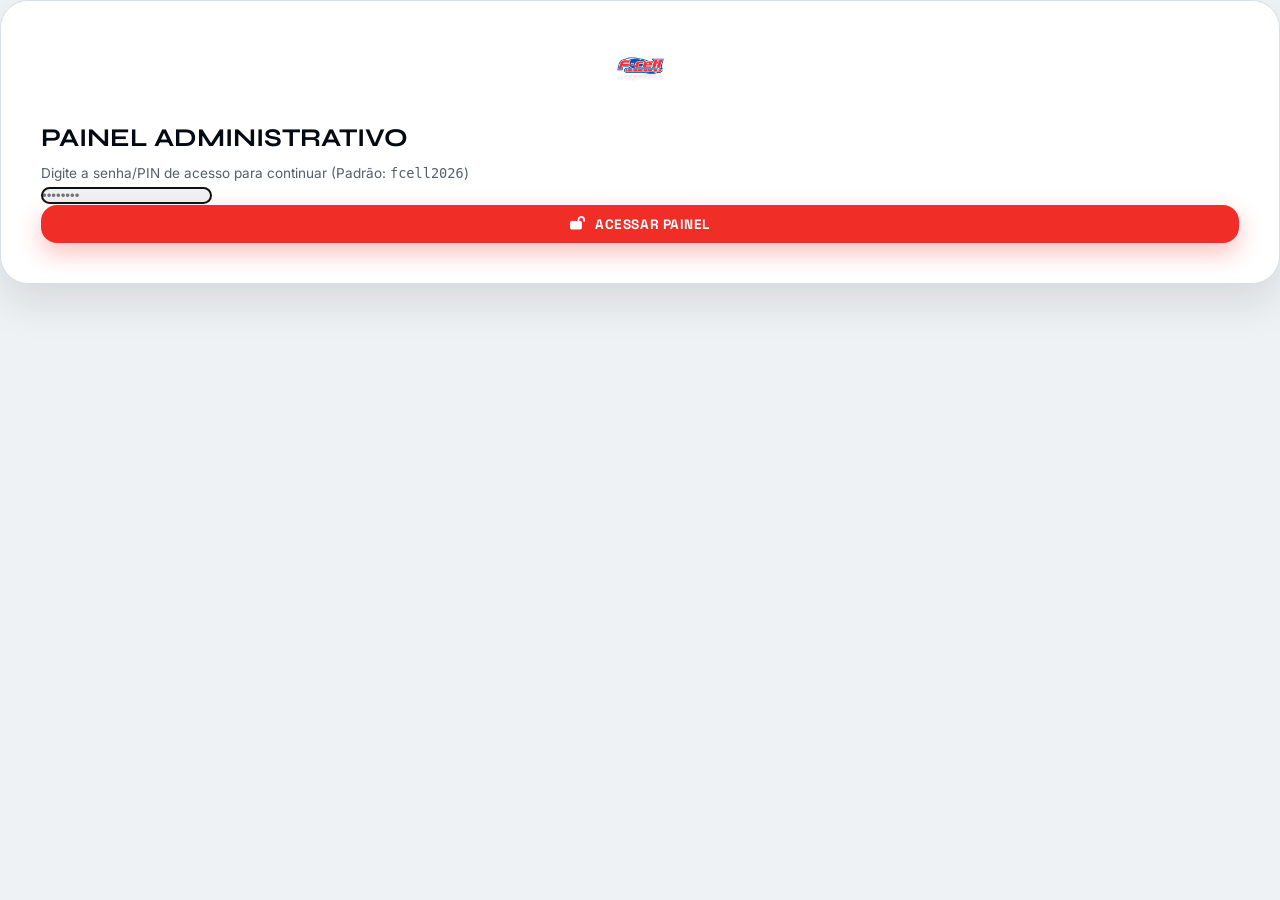
==== commit b0f1050c: "refactor: reorganiza arquivos do projeto nas pastas css/, js/, data/ e docs/" ====
--- a/admin.html
+++ b/admin.html
@@ -3,172 +3,274 @@
 <head>
   <meta charset="UTF-8">
   <meta name="viewport" content="width=device-width, initial-scale=1.0">
-  <title>Painel de Gerenciamento — FCell Celulares Admin</title>
-  <link rel="preconnect" href="https://fonts.googleapis.com">
-  <link rel="preconnect" href="https://fonts.gstatic.com" crossorigin>
-  <link href="https://fonts.googleapis.com/css2?family=Outfit:wght@600;700;800&family=Plus+Jakarta+Sans:wght@400;500;600;700&family=JetBrains+Mono:wght@700&display=swap" rel="stylesheet">
-  <link rel="stylesheet" href="styles.css">
-  <style>
-    .admin-body { padding-top: 6rem; padding-bottom: 4rem; }
-    .admin-header { display: flex; justify-content: space-between; align-items: center; margin-bottom: 2rem; flex-wrap: wrap; gap: 1rem; }
-    .admin-title h1 { font-family: var(--font-display); font-size: 2rem; color: var(--ink); }
-    .admin-title p { color: var(--muted); font-size: 0.95rem; }
-    
-    .stats-grid { display: grid; grid-template-columns: repeat(auto-fit, minmax(220px, 1fr)); gap: 1.5rem; margin-bottom: 3rem; }
-    .stat-card { background: var(--surface); padding: 1.5rem; border-radius: 12px; border: 1px solid oklch(26% 0.03 32); }
-    .stat-card h4 { color: var(--muted); font-size: 0.85rem; text-transform: uppercase; margin-bottom: 0.5rem; }
-    .stat-card .val { font-family: var(--font-mono); font-size: 2rem; color: var(--accent); font-weight: 700; }
-    
-    .table-container { background: var(--surface); border-radius: 16px; border: 1px solid oklch(26% 0.03 32); overflow-x: auto; margin-bottom: 2rem; }
-    table { width: 100%; border-collapse: collapse; text-align: left; font-size: 0.9rem; }
-    th { background: oklch(18% 0.03 32); padding: 1rem; color: var(--muted); font-weight: 600; border-bottom: 1px solid oklch(26% 0.03 32); }
-    td { padding: 1rem; border-bottom: 1px solid oklch(24% 0.03 32); color: var(--ink); vertical-align: middle; }
-    tr:hover { background: var(--surface-hover); }
-    
-    .img-thumb { height: 45px; width: 45px; object-fit: contain; border-radius: 6px; background: oklch(12% 0.02 32); padding: 2px; }
-    .badge-tag { background: oklch(65% 0.24 32 / 0.2); color: var(--accent); padding: 2px 8px; border-radius: 6px; font-size: 0.75rem; font-weight: 700; }
-    
-    .btn-sm { padding: 0.4rem 0.8rem; font-size: 0.8rem; border-radius: 8px; border: none; cursor: pointer; font-weight: 600; }
-    .btn-edit { background: oklch(45% 0.15 240); color: #fff; }
-    .btn-delete { background: oklch(45% 0.20 25); color: #fff; margin-left: 4px; }
-    
-    /* MODAL FORM */
-    .modal { display: none; position: fixed; inset: 0; background: rgba(0,0,0,0.75); backdrop-filter: blur(8px); z-index: 2000; justify-content: center; align-items: center; padding: 1rem; }
-    .modal.active { display: flex; }
-    .modal-content { background: var(--surface); width: 100%; max-width: 550px; border-radius: 16px; padding: 2rem; border: 1px solid oklch(30% 0.03 32); }
-    .modal-header { display: flex; justify-content: space-between; align-items: center; margin-bottom: 1.5rem; }
-    .modal-header h3 { font-family: var(--font-display); font-size: 1.4rem; }
-    .close-btn { background: none; border: none; color: var(--muted); font-size: 1.5rem; cursor: pointer; }
-    
-    .form-group { margin-bottom: 1rem; }
-    .form-group label { display: block; font-size: 0.85rem; color: var(--muted); margin-bottom: 0.35rem; }
-    .form-control { width: 100%; background: oklch(12% 0.02 32); border: 1px solid oklch(28% 0.03 32); color: var(--ink); padding: 0.7rem; border-radius: 8px; font-family: var(--font-body); }
-  </style>
+  <title>FCell Celulares - Painel de Gerenciamento Administrativo</title>
+  
+  <!-- FontAwesome Icons -->
+  <link rel="stylesheet" href="https://cdnjs.cloudflare.com/ajax/libs/font-awesome/6.5.1/css/all.min.css">
+  
+  <!-- Custom Design System CSS -->
+  <link rel="stylesheet" href="css/styles.css">
+  
+  <link rel="icon" type="image/png" href="./instagram/logo_transparent.png">
 </head>
-<body class="admin-body">
-
-  <header class="navbar">
-    <div class="container nav-container">
-      <a href="index.html" class="nav-logo">
-        <img src="./instagram/logo_transparent.png" alt="FCell Celulares Logo">
-      </a>
-      <div>
-        <a href="index.html" class="btn-outline" style="font-size: 0.85rem; padding: 0.5rem 1rem;">← Voltar para a Loja</a>
-      </div>
-    </div>
-  </header>
-
-  <div class="container">
-    
-    <!-- LOGIN OVERLAY CARD IF NOT LOGGED IN -->
-    <div id="login-card" class="card" style="max-width: 400px; margin: 3rem auto; padding: 2rem; text-align: center;">
-      <h2 style="font-family: var(--font-display); margin-bottom: 1rem;">Acesso Administrativo</h2>
-      <p style="color: var(--muted); font-size: 0.9rem; margin-bottom: 1.5rem;">Insira a senha de gerenciamento da FCell Celulares:</p>
-      <input type="password" id="admin-pin" class="form-control" placeholder="Digite a senha (padrão: fcell2026)" style="margin-bottom: 1rem; text-align: center;">
-      <button onclick="checkAdminPin()" class="btn-primary" style="width: 100%;">Entrar no Painel</button>
-    </div>
-
-    <!-- MAIN ADMIN DASHBOARD CONTENT (HIDDEN BY DEFAULT UNTIL PIN) -->
-    <div id="dashboard-content" style="display: none;">
-      
-      <div class="admin-header">
-        <div class="admin-title">
-          <h1>Painel de Gerenciamento da Loja</h1>
-          <p>Gerencie o catálogo de produtos, preços, badges de brindes e métricas de leads.</p>
-        </div>
-        <div style="display: flex; gap: 0.75rem;">
-          <button onclick="openProductModal()" class="btn-primary">+ Novo Produto</button>
-          <button onclick="restoreDefaults()" class="btn-outline" style="border-color: var(--accent); color: var(--accent);">Restaurar Padrões</button>
-        </div>
-      </div>
-
-      <!-- METRICS STATS -->
-      <div class="stats-grid">
-        <div class="stat-card">
-          <h4>Total de Produtos</h4>
-          <div class="val" id="stat-total-products">0</div>
-        </div>
-        <div class="stat-card">
-          <h4>Leads Gerados (WhatsApp)</h4>
-          <div class="val" id="stat-total-leads">0</div>
-        </div>
-        <div class="stat-card">
-          <h4>Status do Servidor / Vercel</h4>
-          <div class="val" style="color: var(--whatsapp); font-size: 1.2rem; margin-top: 0.5rem;">🟢 Operacional (Static)</div>
-        </div>
-      </div>
-
-      <!-- PRODUCTS MANAGEMENT TABLE -->
-      <div class="table-container">
-        <table>
-          <thead>
-            <tr>
-              <th>Imagem</th>
-              <th>Nome do Produto</th>
-              <th>Categoria</th>
-              <th>Preço</th>
-              <th>Badge / Oferta</th>
-              <th>Ações</th>
-            </tr>
-          </thead>
-          <tbody id="admin-products-table">
-            <!-- Renderizado dinamicamente via admin.js -->
-          </tbody>
-        </table>
-      </div>
-
-    </div>
-
-  </div>
-
-  <!-- MODAL ADICIONAR / EDITAR PRODUTO -->
-  <div id="product-modal" class="modal">
-    <div class="modal-content">
-      <div class="modal-header">
-        <h3 id="modal-title">Cadastrar Novo Produto</h3>
-        <button class="close-btn" onclick="closeProductModal()">&times;</button>
-      </div>
-      <form id="product-form" onsubmit="handleSaveProduct(event)">
-        <input type="hidden" id="edit-product-id">
-        <div class="form-group">
-          <label>Nome do Produto</label>
-          <input type="text" id="prod-name" class="form-control" required placeholder="Ex: iPhone 17 Pro Max 256GB">
-        </div>
-        <div class="form-group">
-          <label>Categoria</label>
-          <select id="prod-category" class="form-control">
-            <option value="Smartphones">Smartphones</option>
-            <option value="Starlink">Starlink</option>
-            <option value="JBL & Áudio">JBL & Áudio</option>
-            <option value="Acessórios">Acessórios</option>
-            <option value="Smartwatches">Smartwatches</option>
-          </select>
-        </div>
-        <div class="form-group">
-          <label>Preço à Vista</label>
-          <input type="text" id="prod-price" class="form-control" required placeholder="Ex: R$ 9.890,00">
-        </div>
-        <div class="form-group">
-          <label>Parcelamento</label>
-          <input type="text" id="prod-installments" class="form-control" placeholder="Ex: 12x de R$ 915,00">
-        </div>
-        <div class="form-group">
-          <label>Badge / Brinde Destaque</label>
-          <input type="text" id="prod-badge" class="form-control" placeholder="Ex: 🎁 Brinde Copo Stanley">
-        </div>
-        <div class="form-group">
-          <label>Caminho ou URL da Imagem</label>
-          <input type="text" id="prod-image" class="form-control" required placeholder="./products/iphone_17_promax.png">
-        </div>
-        <div class="form-group">
-          <label>Descrição Curta</label>
-          <textarea id="prod-desc" class="form-control" rows="2" placeholder="Breve descrição do produto..."></textarea>
-        </div>
-        <button type="submit" class="btn-primary" style="width: 100%; margin-top: 1rem;">Salvar Produto</button>
+<body class="admin-body" style="background: var(--bg-editorial);">
+
+  <!-- ==========================================================================
+       PIN / AUTHENTICATION OVERLAY
+       ========================================================================== -->
+  <div class="admin-auth-overlay" id="auth-overlay">
+    <div class="auth-card" style="background: #fff; border-radius: var(--radius-lg); padding: 2.5rem; border: 1px solid var(--border-subtle); box-shadow: var(--shadow-pop);">
+      <img src="./instagram/logo_transparent.png" alt="FCell Celulares Logo" class="logo-img" style="height: 55px; margin: 0 auto 1.5rem auto;">
+      <h2 style="font-family: var(--font-display); font-size: 1.6rem; margin-bottom: 0.5rem; text-transform: uppercase;">Painel Administrativo</h2>
+      <p style="color: var(--color-text-muted); font-size: 0.85rem;">Digite a senha/PIN de acesso para continuar (Padrão: <code>fcell2026</code>)</p>
+
+      <form id="pin-form" onsubmit="handlePinLogin(event)">
+        <input type="password" id="pin-input" class="pin-input" style="background: var(--bg-editorial); color: var(--color-text-dark); border: 1px solid var(--border-subtle); border-radius: var(--radius-md);" placeholder="••••••••" maxlength="20" required autofocus>
+        <button type="submit" class="btn-whatsapp-pill" style="width: 100%; justify-content: center; border-radius: var(--radius-md);">
+          <i class="fa-solid fa-lock-open"></i>
+          <span>Acessar Painel</span>
+        </button>
       </form>
     </div>
   </div>
 
-  <script src="admin.js"></script>
+  <!-- ==========================================================================
+       ADMIN DASHBOARD CONTENT
+       ========================================================================== -->
+  <div id="admin-dashboard" style="display: none;">
+
+    <!-- Admin Header Bar -->
+    <header class="admin-header" style="background: #fff; border-bottom: 1px solid var(--border-subtle); padding: 1rem 0;">
+      <div class="container admin-header-flex" style="display: flex; align-items: center; justify-content: space-between;">
+        <div class="logo-wrapper" style="display: flex; align-items: center; gap: 1rem;">
+          <img src="./instagram/logo_transparent.png" alt="FCell Celulares" class="logo-img" style="height: 40px;">
+          <span class="admin-title-badge" style="background: var(--oklch-coral); color: #fff; font-family: var(--font-heading); font-size: 0.75rem; font-weight: 800; padding: 0.3rem 0.8rem; border-radius: var(--radius-full);"><i class="fa-solid fa-user-shield"></i> PAINEL ADMIN</span>
+        </div>
+
+        <div style="display: flex; align-items: center; gap: 1rem;">
+          <a href="index.html" target="_blank" class="btn-admin-icon" style="width: auto; height: auto; padding: 0.5rem 1.25rem; border-radius: var(--radius-full); font-size: 0.85rem; font-family: var(--font-heading); font-weight: 700;">
+            <i class="fa-solid fa-store" style="margin-right: 0.4rem;"></i>
+            <span>Ver Loja Pública</span>
+          </a>
+          <button onclick="handleAdminLogout()" class="btn-admin-icon" style="color: var(--oklch-coral);" title="Sair do Painel">
+            <i class="fa-solid fa-right-from-bracket"></i>
+          </button>
+        </div>
+      </div>
+    </header>
+
+    <main class="container" style="padding-top: 2.5rem; padding-bottom: 4rem;">
+
+      <!-- Metric Cards (Dashboard Overview) -->
+      <div class="metrics-grid" style="display: grid; grid-template-columns: repeat(auto-fit, minmax(220px, 1fr)); gap: 1.5rem; margin-bottom: 2.5rem;">
+        <div class="metric-card" style="background: #fff; border: 1px solid var(--border-subtle); border-radius: var(--radius-lg); padding: 1.5rem; display: flex; align-items: center; justify-content: space-between;">
+          <div class="metric-info">
+            <h4 style="font-family: var(--font-heading); font-size: 0.8rem; color: var(--color-text-muted); text-transform: uppercase;">Total Produtos</h4>
+            <div class="metric-number" id="metric-total-products" style="font-family: var(--font-display); font-size: 2.2rem; font-weight: 900; margin-top: 0.3rem;">0</div>
+          </div>
+          <div class="metric-icon" style="width: 48px; height: 48px; border-radius: 50%; background: oklch(0.66 0.18 250 / 0.15); color: var(--oklch-blue); display: flex; align-items: center; justify-content: center; font-size: 1.4rem;"><i class="fa-solid fa-mobile-screen"></i></div>
+        </div>
+
+        <div class="metric-card" style="background: #fff; border: 1px solid var(--border-subtle); border-radius: var(--radius-lg); padding: 1.5rem; display: flex; align-items: center; justify-content: space-between;">
+          <div class="metric-info">
+            <h4 style="font-family: var(--font-heading); font-size: 0.8rem; color: var(--color-text-muted); text-transform: uppercase;">Leads WhatsApp</h4>
+            <div class="metric-number" id="metric-total-leads" style="font-family: var(--font-display); font-size: 2.2rem; font-weight: 900; margin-top: 0.3rem; color: var(--oklch-whatsapp);">0</div>
+          </div>
+          <div class="metric-icon" style="width: 48px; height: 48px; border-radius: 50%; background: oklch(0.65 0.20 142 / 0.15); color: var(--oklch-whatsapp); display: flex; align-items: center; justify-content: center; font-size: 1.4rem;"><i class="fa-brands fa-whatsapp"></i></div>
+        </div>
+
+        <div class="metric-card" style="background: #fff; border: 1px solid var(--border-subtle); border-radius: var(--radius-lg); padding: 1.5rem; display: flex; align-items: center; justify-content: space-between;">
+          <div class="metric-info">
+            <h4 style="font-family: var(--font-heading); font-size: 0.8rem; color: var(--color-text-muted); text-transform: uppercase;">Destaques Home</h4>
+            <div class="metric-number" id="metric-featured-products" style="font-family: var(--font-display); font-size: 2.2rem; font-weight: 900; margin-top: 0.3rem; color: var(--oklch-coral);">0</div>
+          </div>
+          <div class="metric-icon" style="width: 48px; height: 48px; border-radius: 50%; background: oklch(0.62 0.23 28 / 0.15); color: var(--oklch-coral); display: flex; align-items: center; justify-content: center; font-size: 1.4rem;"><i class="fa-solid fa-star"></i></div>
+        </div>
+
+        <div class="metric-card" style="background: #fff; border: 1px solid var(--border-subtle); border-radius: var(--radius-lg); padding: 1.5rem; display: flex; align-items: center; justify-content: space-between;">
+          <div class="metric-info">
+            <h4 style="font-family: var(--font-heading); font-size: 0.8rem; color: var(--color-text-muted); text-transform: uppercase;">Fora de Estoque</h4>
+            <div class="metric-number" id="metric-out-stock" style="font-family: var(--font-display); font-size: 2.2rem; font-weight: 900; margin-top: 0.3rem; color: var(--oklch-rose);">0</div>
+          </div>
+          <div class="metric-icon" style="width: 48px; height: 48px; border-radius: 50%; background: oklch(0.55 0.14 15 / 0.15); color: var(--oklch-rose); display: flex; align-items: center; justify-content: center; font-size: 1.4rem;"><i class="fa-solid fa-triangle-exclamation"></i></div>
+        </div>
+      </div>
+
+      <!-- Section: Products Management -->
+      <div class="admin-table-container" style="background: #fff; border: 1px solid var(--border-subtle); border-radius: var(--radius-lg); overflow: hidden; margin-bottom: 3rem; box-shadow: var(--shadow-bento);">
+        <div class="table-header-bar" style="padding: 1.5rem; border-bottom: 1px solid var(--border-subtle); display: flex; align-items: center; justify-content: space-between; flex-wrap: wrap; gap: 1rem;">
+          <div>
+            <h3 style="font-family: var(--font-heading); font-size: 1.3rem; text-transform: uppercase;">Gestão de Catálogo & Produtos</h3>
+            <p style="color: var(--color-text-muted); font-size: 0.85rem;">Adicione, edite preços ou altere o status dos produtos em tempo real.</p>
+          </div>
+
+          <div style="display: flex; gap: 0.75rem;">
+            <button onclick="openProductFormModal()" class="btn-whatsapp-pill" style="border-radius: var(--radius-md);">
+              <i class="fa-solid fa-plus"></i>
+              <span>Novo Produto</span>
+            </button>
+            <button onclick="resetToDefaultData()" class="btn-admin-icon" style="width: auto; height: auto; padding: 0.6rem 1.25rem; border-radius: var(--radius-md); font-family: var(--font-heading); font-size: 0.85rem; font-weight: 700; color: var(--oklch-coral); border-color: var(--oklch-coral);">
+              <i class="fa-solid fa-rotate-left"></i>
+              <span>Restaurar Padrões</span>
+            </button>
+          </div>
+        </div>
+
+        <div class="table-responsive">
+          <table class="admin-table">
+            <thead>
+              <tr>
+                <th>Foto</th>
+                <th>Produto / Categoria</th>
+                <th>Preço / Parcelas</th>
+                <th>Badge / Oferta</th>
+                <th>Estoque</th>
+                <th>Destaque</th>
+                <th>Ações</th>
+              </tr>
+            </thead>
+            <tbody id="admin-products-table-body">
+              <!-- Rendered by js/admin.js -->
+            </tbody>
+          </table>
+        </div>
+      </div>
+
+      <!-- Section: Store Copywriting & Settings Form -->
+      <div class="admin-table-container" style="background: #fff; border: 1px solid var(--border-subtle); border-radius: var(--radius-lg); padding: 2rem; box-shadow: var(--shadow-bento);">
+        <h3 style="font-family: var(--font-heading); font-size: 1.3rem; text-transform: uppercase; margin-bottom: 0.5rem;">Configurações de Copywriting & WhatsApp</h3>
+        <p style="color: var(--color-text-muted); font-size: 0.85rem; margin-bottom: 1.5rem;">Altere os títulos principais da loja pública e o número oficial de vendas.</p>
+
+        <form id="store-settings-form" onsubmit="saveStoreSettings(event)">
+          <div class="form-row">
+            <div class="form-group">
+              <label class="form-label">Hero Badge Superior</label>
+              <input type="text" id="setting-hero-badge" class="form-control" placeholder="ex: LOJA OFICIAL CUIABÁ">
+            </div>
+
+            <div class="form-group">
+              <label class="form-label">Número do WhatsApp de Vendas (apenas números)</label>
+              <input type="text" id="setting-whatsapp-num" class="form-control" placeholder="ex: 5565993049734" required>
+            </div>
+          </div>
+
+          <div class="form-group">
+            <label class="form-label">Título Principal da Home (Suporta tags HTML)</label>
+            <input type="text" id="setting-hero-title" class="form-control" placeholder="Título Hero">
+          </div>
+
+          <div class="form-group">
+            <label class="form-label">Subtítulo Hero da Home</label>
+            <textarea id="setting-hero-subtitle" class="form-control" rows="2"></textarea>
+          </div>
+
+          <div class="form-group">
+            <label class="form-label">Texto da Oferta de Brinde Global</label>
+            <input type="text" id="setting-global-gift" class="form-control" placeholder="ex: Ganhe Copo Stanley em compras no PIX">
+          </div>
+
+          <button type="submit" class="btn-whatsapp-pill" style="padding: 0.85rem 2rem; border-radius: var(--radius-md);">
+            <i class="fa-solid fa-floppy-disk"></i>
+            <span>Salvar Alterações de Copy</span>
+          </button>
+        </form>
+      </div>
+
+    </main>
+  </div>
+
+  <!-- ==========================================================================
+       PRODUCT FORM MODAL (ADD / EDIT)
+       ========================================================================== -->
+  <div class="modal-backdrop" id="admin-product-modal">
+    <div class="modal-content" style="max-width: 650px; padding: 2rem;">
+      <button class="modal-close-btn" onclick="closeProductFormModal()"><i class="fa-solid fa-xmark"></i></button>
+
+      <h3 style="font-family: var(--font-heading); font-size: 1.4rem; text-transform: uppercase; margin-bottom: 1.5rem;" id="modal-form-title">Adicionar Novo Produto</h3>
+
+      <form id="product-form" onsubmit="handleProductFormSubmit(event)">
+        <input type="hidden" id="form-product-id">
+
+        <div class="form-group">
+          <label class="form-label">Nome do Produto *</label>
+          <input type="text" id="form-name" class="form-control" placeholder="ex: iPhone 17 Pro Max 256GB" required>
+        </div>
+
+        <div class="form-row">
+          <div class="form-group">
+            <label class="form-label">Categoria *</label>
+            <select id="form-category" class="form-control" required>
+              <option value="Smartphones">Smartphones</option>
+              <option value="Starlink">Starlink</option>
+              <option value="JBL & Áudio">JBL & Áudio</option>
+              <option value="Acessórios">Acessórios</option>
+              <option value="Smartwatches">Smartwatches</option>
+            </select>
+          </div>
+
+          <div class="form-group">
+            <label class="form-label">Badge de Brinde / Destaque</label>
+            <input type="text" id="form-badge" class="form-control" placeholder="ex: 🎁 Brinde Copo Stanley">
+          </div>
+        </div>
+
+        <div class="form-row">
+          <div class="form-group">
+            <label class="form-label">Preço à Vista / Tabela *</label>
+            <input type="text" id="form-price" class="form-control" placeholder="ex: R$ 9.890,00" required>
+          </div>
+
+          <div class="form-group">
+            <label class="form-label">Condições de Parcelamento</label>
+            <input type="text" id="form-installments" class="form-control" placeholder="ex: 12x de R$ 915,00">
+          </div>
+        </div>
+
+        <div class="form-group">
+          <label class="form-label">Caminho da Imagem ou URL *</label>
+          <input type="text" id="form-image" class="form-control" placeholder="ex: ./products/iphone_17_promax.png" required>
+        </div>
+
+        <div class="form-group">
+          <label class="form-label">Headline Persuasiva de Vendas (Hook)</label>
+          <input type="text" id="form-headline" class="form-control" placeholder="ex: Chegou o Monstro da Apple! Desempenho Implacável.">
+        </div>
+
+        <div class="form-group">
+          <label class="form-label">Descrição Resumida do Produto *</label>
+          <textarea id="form-description" class="form-control" rows="3" required></textarea>
+        </div>
+
+        <div class="form-row" style="margin-bottom: 1.5rem;">
+          <div class="form-group" style="display: flex; align-items: center; gap: 0.75rem;">
+            <label class="switch">
+              <input type="checkbox" id="form-instock" checked>
+              <span class="slider"></span>
+            </label>
+            <span style="font-size: 0.9rem; font-weight: 600;">Em Estoque</span>
+          </div>
+
+          <div class="form-group" style="display: flex; align-items: center; gap: 0.75rem;">
+            <label class="switch">
+              <input type="checkbox" id="form-featured">
+              <span class="slider"></span>
+            </label>
+            <span style="font-size: 0.9rem; font-weight: 600;">Destaque na Home</span>
+          </div>
+        </div>
+
+        <div style="display: flex; justify-content: flex-end; gap: 1rem;">
+          <button type="button" onclick="closeProductFormModal()" class="btn-admin-icon" style="width: auto; height: auto; padding: 0.75rem 1.5rem; border-radius: var(--radius-md);">Cancelar</button>
+          <button type="submit" class="btn-whatsapp-pill" style="border-radius: var(--radius-md);">Salvar Produto</button>
+        </div>
+      </form>
+    </div>
+  </div>
+
+  <!-- Toast Container -->
+  <div class="toast-container" id="admin-toast-container"></div>
+
+  <!-- Admin Application Script -->
+  <script src="js/admin.js"></script>
 </body>
 </html>
--- a/css/styles.css
+++ b/css/styles.css
@@ -0,0 +1,731 @@
+/* ==========================================================================
+   FCELL CELULARES - WATCH PRO E-3 EDITORIAL DESIGN SYSTEM (OKLCH)
+   100% Baseado na Referência Visual WATCH PRO E-3 & Paleta do Cliente
+   ========================================================================== */
+
+@import url('https://fonts.googleapis.com/css2?family=Space+Grotesk:wght@600;700;800&family=Syne:wght@800;900&family=Inter:wght@400;500;600;700&display=swap');
+
+:root {
+  /* OKLCH Color Palette (Client Choice) */
+  --oklch-coral: oklch(0.62 0.23 28);      /* #F5432A (Vibrant Orange Red) */
+  --oklch-blue: oklch(0.66 0.18 250);      /* #4795F5 */
+  --oklch-cyan: oklch(0.78 0.14 210);      /* #47CCF5 */
+  --oklch-rose: oklch(0.55 0.14 15);       /* #BF5669 */
+  --oklch-whatsapp: oklch(0.65 0.20 142);   /* #25D366 */
+
+  /* WATCH PRO Surface & Neutrals */
+  --bg-editorial: oklch(0.96 0.005 250);   /* #F4F4F6 Off-White */
+  --bg-card: #ffffff;
+  --bg-dark: oklch(0.14 0.025 250);       /* Solid Dark Ink #0D0F12 */
+  
+  --border-subtle: oklch(0.90 0.015 250);
+  --border-dark: oklch(0.24 0.02 250);
+  --border-coral: oklch(0.62 0.23 28);
+
+  --color-text-dark: oklch(0.14 0.025 250);
+  --color-text-muted: oklch(0.48 0.02 250);
+  --color-text-light: oklch(0.96 0.01 250);
+
+  /* Typography */
+  --font-display: 'Syne', sans-serif;
+  --font-heading: 'Space Grotesk', sans-serif;
+  --font-body: 'Inter', sans-serif;
+
+  /* Radii & Shadows (Watch Pro Style) */
+  --radius-sm: 10px;
+  --radius-md: 16px;
+  --radius-lg: 28px;
+  --radius-xl: 36px;
+  --radius-full: 9999px;
+
+  --shadow-bento: 0 10px 30px oklch(0.14 0.025 250 / 0.04);
+  --shadow-pop: 0 20px 40px oklch(0.14 0.025 250 / 0.10);
+  --shadow-coral: 0 10px 24px oklch(0.62 0.23 28 / 0.30);
+
+  --transition-normal: 0.3s cubic-bezier(0.16, 1, 0.3, 1);
+  --transition-bounce: 0.4s cubic-bezier(0.34, 1.56, 0.64, 1);
+}
+
+/* Reset & Base */
+*, *::before, *::after {
+  box-sizing: border-box;
+  margin: 0;
+  padding: 0;
+}
+
+html { scroll-behavior: smooth; font-size: 16px; }
+
+body {
+  background-color: var(--bg-editorial);
+  color: var(--color-text-dark);
+  font-family: var(--font-body);
+  line-height: 1.4;
+  overflow-x: hidden;
+  -webkit-font-smoothing: antialiased;
+}
+
+a { color: inherit; text-decoration: none; }
+button { cursor: pointer; border: none; background: none; font-family: inherit; }
+img { max-width: 100%; height: auto; display: block; }
+
+.container {
+  width: 100%;
+  max-width: 1340px;
+  margin: 0 auto;
+  padding: 0 1.5rem;
+}
+
+/* Color & Text Helpers */
+.text-coral { color: var(--oklch-coral); }
+.text-blue { color: var(--oklch-blue); }
+.text-cyan { color: var(--oklch-cyan); }
+.text-rose { color: var(--oklch-rose); }
+
+.bg-coral { background-color: var(--oklch-coral); }
+.bg-blue { background-color: var(--oklch-blue); }
+
+.btn-arrow-circle {
+  width: 38px;
+  height: 38px;
+  border-radius: 50%;
+  background: var(--bg-dark);
+  color: #fff;
+  display: inline-flex;
+  align-items: center;
+  justify-content: center;
+  font-size: 0.9rem;
+  font-weight: 700;
+  transition: var(--transition-normal);
+}
+
+.btn-arrow-circle-white {
+  background: #ffffff;
+  color: var(--color-text-dark);
+}
+
+/* Watch Pro Header Navbar */
+.header-nav {
+  position: fixed;
+  top: 0;
+  left: 0;
+  width: 100%;
+  z-index: 1000;
+  background: oklch(0.96 0.005 250 / 0.90);
+  backdrop-filter: blur(16px);
+  border-bottom: 1px solid var(--border-subtle);
+  transition: var(--transition-normal);
+}
+
+.header-container {
+  display: flex;
+  align-items: center;
+  justify-content: space-between;
+  height: 80px;
+}
+
+.logo-img {
+  height: 42px;
+  width: auto;
+  object-fit: contain;
+}
+
+.nav-links {
+  display: flex;
+  align-items: center;
+  gap: 2.2rem;
+  list-style: none;
+}
+
+.nav-link {
+  font-family: var(--font-heading);
+  font-size: 0.85rem;
+  font-weight: 700;
+  text-transform: uppercase;
+  letter-spacing: 0.08em;
+  color: var(--color-text-muted);
+  transition: var(--transition-normal);
+}
+
+.nav-link:hover, .nav-link.active {
+  color: var(--oklch-coral);
+}
+
+.btn-whatsapp-pill {
+  display: inline-flex;
+  align-items: center;
+  gap: 0.6rem;
+  background: var(--oklch-coral);
+  color: #fff;
+  font-family: var(--font-heading);
+  font-weight: 800;
+  font-size: 0.85rem;
+  text-transform: uppercase;
+  letter-spacing: 0.04em;
+  padding: 0.65rem 1.4rem;
+  border-radius: var(--radius-full);
+  box-shadow: var(--shadow-coral);
+  transition: var(--transition-normal);
+}
+
+.btn-whatsapp-pill:hover {
+  background: oklch(0.56 0.24 28);
+  transform: translateY(-2px);
+}
+
+.btn-admin-icon {
+  width: 42px;
+  height: 42px;
+  border-radius: 50%;
+  background: #ffffff;
+  border: 1px solid var(--border-subtle);
+  color: var(--color-text-dark);
+  display: inline-flex;
+  align-items: center;
+  justify-content: center;
+  font-size: 1rem;
+  transition: var(--transition-normal);
+}
+
+.btn-admin-icon:hover {
+  background: var(--bg-dark);
+  color: #fff;
+}
+
+/* Watch Pro Hero Section */
+.hero-editorial {
+  padding-top: 130px;
+  padding-bottom: 60px;
+  position: relative;
+  overflow: hidden;
+}
+
+.hero-watermark {
+  position: absolute;
+  top: 50px;
+  left: 50%;
+  transform: translateX(-50%);
+  font-family: var(--font-display);
+  font-size: 16vw;
+  font-weight: 900;
+  color: oklch(0.14 0.025 250 / 0.03);
+  white-space: nowrap;
+  pointer-events: none;
+  user-select: none;
+  z-index: 0;
+  letter-spacing: -0.05em;
+}
+
+.hero-main-title {
+  font-family: var(--font-display);
+  font-size: 5rem;
+  font-weight: 900;
+  line-height: 0.92;
+  text-transform: uppercase;
+  letter-spacing: -0.04em;
+  margin-bottom: 2rem;
+  position: relative;
+  z-index: 1;
+}
+
+.hero-bento-grid {
+  display: grid;
+  grid-template-columns: 1.4fr 1fr;
+  gap: 2rem;
+  position: relative;
+  z-index: 1;
+}
+
+/* Watch Pro Stage Card */
+.hero-stage-card {
+  background: #ffffff;
+  border-radius: var(--radius-lg);
+  padding: 3rem 2.5rem;
+  border: 1px solid var(--border-subtle);
+  box-shadow: var(--shadow-bento);
+  display: flex;
+  flex-direction: column;
+  justify-content: space-between;
+  position: relative;
+  overflow: hidden;
+  min-height: 490px;
+}
+
+.hero-badge-pill {
+  display: inline-flex;
+  align-items: center;
+  gap: 0.5rem;
+  padding: 0.4rem 1.1rem;
+  border-radius: var(--radius-full);
+  background: oklch(0.62 0.23 28 / 0.12);
+  border: 1px solid var(--border-coral);
+  color: var(--oklch-coral);
+  font-family: var(--font-heading);
+  font-size: 0.75rem;
+  font-weight: 800;
+  text-transform: uppercase;
+  letter-spacing: 0.05em;
+}
+
+.hero-prod-floating {
+  position: absolute;
+  right: -10px;
+  bottom: 20px;
+  width: 55%;
+  max-height: 390px;
+  object-fit: contain;
+  filter: drop-shadow(0 20px 35px oklch(0.14 0.025 250 / 0.16));
+  transition: var(--transition-bounce);
+}
+
+.hero-stage-card:hover .hero-prod-floating {
+  transform: scale(1.06) rotate(-2deg);
+}
+
+.hero-copy-block {
+  max-width: 330px;
+  z-index: 2;
+}
+
+.hero-copy-block h2 {
+  font-family: var(--font-heading);
+  font-size: 2.3rem;
+  font-weight: 800;
+  line-height: 1.05;
+  margin-bottom: 1rem;
+}
+
+.hero-copy-block p {
+  color: var(--color-text-muted);
+  font-size: 0.95rem;
+  margin-bottom: 1.5rem;
+}
+
+.hero-series-card {
+  background: var(--bg-dark);
+  color: var(--color-text-light);
+  border-radius: var(--radius-lg);
+  padding: 2.5rem;
+  display: flex;
+  flex-direction: column;
+  justify-content: space-between;
+  position: relative;
+  box-shadow: var(--shadow-pop);
+}
+
+.series-pills-list {
+  display: flex;
+  flex-direction: column;
+  gap: 0.8rem;
+  margin: 1.5rem 0;
+}
+
+.series-pill-item {
+  padding: 0.85rem 1.25rem;
+  border-radius: var(--radius-full);
+  background: oklch(0.96 0.01 250 / 0.06);
+  border: 1px solid var(--border-dark);
+  font-family: var(--font-heading);
+  font-size: 0.85rem;
+  font-weight: 700;
+  text-transform: uppercase;
+  letter-spacing: 0.06em;
+  color: oklch(0.78 0.015 250);
+  display: flex;
+  align-items: center;
+  justify-content: space-between;
+  transition: var(--transition-normal);
+  cursor: pointer;
+}
+
+.series-pill-item:hover, .series-pill-item.active {
+  background: #ffffff;
+  color: var(--color-text-dark);
+  border-color: #ffffff;
+}
+
+.series-pill-item:hover .btn-arrow-circle, .series-pill-item.active .btn-arrow-circle {
+  background: var(--oklch-coral);
+  color: #ffffff;
+}
+
+/* Editorial Bento Trio Grid ("LUXURY MEETS PRECISION") */
+.editorial-bento-section {
+  padding: 4rem 0;
+}
+
+.editorial-header-row {
+  display: flex;
+  align-items: flex-end;
+  justify-content: space-between;
+  margin-bottom: 2.5rem;
+}
+
+.editorial-title {
+  font-family: var(--font-display);
+  font-size: 3.4rem;
+  font-weight: 900;
+  text-transform: uppercase;
+  letter-spacing: -0.03em;
+  line-height: 0.95;
+}
+
+.bento-trio-grid {
+  display: grid;
+  grid-template-columns: repeat(3, 1fr);
+  gap: 1.75rem;
+}
+
+.bento-card {
+  background: #ffffff;
+  border-radius: var(--radius-lg);
+  padding: 2rem;
+  border: 1px solid var(--border-subtle);
+  box-shadow: var(--shadow-bento);
+  display: flex;
+  flex-direction: column;
+  justify-content: space-between;
+  transition: var(--transition-normal);
+  position: relative;
+  overflow: hidden;
+}
+
+.bento-card:hover {
+  transform: translateY(-6px);
+  box-shadow: var(--shadow-pop);
+  border-color: var(--border-coral);
+}
+
+.bento-card.dark-theme {
+  background: var(--bg-dark);
+  color: #fff;
+  border-color: var(--border-dark);
+}
+
+.bento-card-coral {
+  background: var(--oklch-coral);
+  color: #fff;
+  border-color: var(--oklch-coral);
+}
+
+.bento-card-header {
+  display: flex;
+  align-items: center;
+  justify-content: space-between;
+  margin-bottom: 1.5rem;
+}
+
+.bento-card-title {
+  font-family: var(--font-heading);
+  font-size: 1.4rem;
+  font-weight: 800;
+  text-transform: uppercase;
+}
+
+.bento-card-img {
+  height: 180px;
+  object-fit: contain;
+  margin: 1rem auto;
+  transition: var(--transition-bounce);
+}
+
+.bento-card:hover .bento-card-img {
+  transform: scale(1.08);
+}
+
+/* Catalog Editorial Chips & Bento Grid */
+.catalog-editorial-section {
+  padding: 4rem 0;
+  background: #ffffff;
+  border-y: 1px solid var(--border-subtle);
+}
+
+.filter-chips-row {
+  display: flex;
+  align-items: center;
+  gap: 0.75rem;
+  overflow-x: auto;
+  padding-bottom: 1rem;
+  margin-bottom: 2rem;
+}
+
+.chip-btn {
+  padding: 0.65rem 1.4rem;
+  border-radius: var(--radius-full);
+  background: var(--bg-editorial);
+  border: 1px solid var(--border-subtle);
+  font-family: var(--font-heading);
+  font-weight: 700;
+  font-size: 0.8rem;
+  text-transform: uppercase;
+  color: var(--color-text-muted);
+  white-space: nowrap;
+  transition: var(--transition-normal);
+}
+
+.chip-btn:hover {
+  background: var(--color-text-dark);
+  color: #ffffff;
+}
+
+.chip-btn.active {
+  background: var(--oklch-coral);
+  color: #ffffff;
+  border-color: var(--oklch-coral);
+  box-shadow: var(--shadow-coral);
+}
+
+.search-editorial-bar {
+  position: relative;
+  max-width: 460px;
+  margin-bottom: 2.5rem;
+}
+
+.search-editorial-input {
+  width: 100%;
+  padding: 0.9rem 1.25rem 0.9rem 3.2rem;
+  border-radius: var(--radius-full);
+  background: var(--bg-editorial);
+  border: 1px solid var(--border-subtle);
+  font-size: 0.9rem;
+  outline: none;
+  transition: var(--transition-normal);
+}
+
+.search-editorial-input:focus {
+  border-color: var(--oklch-coral);
+  background: #ffffff;
+}
+
+.products-bento-grid {
+  display: grid;
+  grid-template-columns: repeat(auto-fill, minmax(290px, 1fr));
+  gap: 2rem;
+}
+
+.product-bento-card {
+  background: var(--bg-editorial);
+  border-radius: var(--radius-lg);
+  padding: 1.75rem;
+  border: 1px solid var(--border-subtle);
+  display: flex;
+  flex-direction: column;
+  justify-content: space-between;
+  transition: var(--transition-normal);
+  position: relative;
+}
+
+.product-bento-card:hover {
+  background: #ffffff;
+  transform: translateY(-6px);
+  box-shadow: var(--shadow-pop);
+  border-color: var(--border-coral);
+}
+
+.product-bento-tag {
+  position: absolute;
+  top: 1.25rem;
+  left: 1.25rem;
+  background: var(--oklch-coral);
+  color: #ffffff;
+  font-family: var(--font-heading);
+  font-size: 0.7rem;
+  font-weight: 800;
+  text-transform: uppercase;
+  padding: 0.3rem 0.7rem;
+  border-radius: var(--radius-full);
+}
+
+.product-bento-img {
+  height: 200px;
+  object-fit: contain;
+  margin: 1.5rem auto 1rem auto;
+  transition: var(--transition-bounce);
+}
+
+.product-bento-card:hover .product-bento-img {
+  transform: scale(1.08);
+}
+
+.product-bento-title {
+  font-family: var(--font-heading);
+  font-size: 1.2rem;
+  font-weight: 800;
+  margin-bottom: 0.4rem;
+}
+
+.product-bento-price {
+  font-family: var(--font-display);
+  font-size: 1.6rem;
+  font-weight: 900;
+  color: var(--oklch-coral);
+  margin-bottom: 1rem;
+}
+
+.product-bento-actions {
+  display: flex;
+  align-items: center;
+  gap: 0.6rem;
+}
+
+.btn-bento-buy {
+  flex-grow: 1;
+  display: flex;
+  align-items: center;
+  justify-content: center;
+  gap: 0.5rem;
+  background: var(--oklch-whatsapp);
+  color: #ffffff;
+  font-family: var(--font-heading);
+  font-size: 0.85rem;
+  font-weight: 700;
+  text-transform: uppercase;
+  padding: 0.75rem;
+  border-radius: var(--radius-md);
+  transition: var(--transition-normal);
+}
+
+.btn-bento-buy:hover {
+  background: oklch(0.58 0.22 142);
+}
+
+/* Gallery & Footer */
+.gallery-editorial-section { padding: 5rem 0; }
+
+.gallery-grid {
+  display: grid;
+  grid-template-columns: repeat(4, 1fr);
+  gap: 1.25rem;
+  margin-top: 2.5rem;
+}
+
+.gallery-item {
+  position: relative;
+  aspect-ratio: 1 / 1;
+  border-radius: var(--radius-lg);
+  overflow: hidden;
+  background: var(--bg-dark);
+}
+
+.gallery-img {
+  width: 100%;
+  height: 100%;
+  object-fit: cover;
+  transition: var(--transition-normal);
+}
+
+.gallery-overlay {
+  position: absolute;
+  inset: 0;
+  background: oklch(0.14 0.025 250 / 0.85);
+  display: flex;
+  flex-direction: column;
+  align-items: center;
+  justify-content: center;
+  padding: 1.5rem;
+  text-align: center;
+  opacity: 0;
+  transition: var(--transition-normal);
+  color: #fff;
+}
+
+.gallery-item:hover .gallery-overlay { opacity: 1; }
+.gallery-item:hover .gallery-img { transform: scale(1.1); }
+
+.footer-editorial {
+  background: var(--bg-dark);
+  color: var(--color-text-light);
+  padding: 5rem 0 3rem 0;
+}
+
+.footer-big-text {
+  font-family: var(--font-display);
+  font-size: 6vw;
+  font-weight: 900;
+  text-transform: uppercase;
+  line-height: 0.9;
+  letter-spacing: -0.04em;
+  margin-bottom: 3rem;
+  color: #ffffff;
+}
+
+.modal-backdrop {
+  position: fixed;
+  inset: 0;
+  z-index: 2000;
+  background: oklch(0.14 0.025 250 / 0.85);
+  backdrop-filter: blur(12px);
+  display: flex;
+  align-items: center;
+  justify-content: center;
+  padding: 1.5rem;
+  opacity: 0;
+  visibility: hidden;
+  transition: var(--transition-normal);
+}
+
+.modal-backdrop.active { opacity: 1; visibility: visible; }
+
+.modal-content {
+  background: #ffffff;
+  color: var(--color-text-dark);
+  border-radius: var(--radius-lg);
+  width: 100%;
+  max-width: 860px;
+  max-height: 90vh;
+  overflow-y: auto;
+  position: relative;
+  padding: 2.5rem;
+}
+
+.modal-close-btn {
+  position: absolute;
+  top: 1.5rem;
+  right: 1.5rem;
+  width: 40px;
+  height: 40px;
+  border-radius: 50%;
+  background: var(--bg-editorial);
+  border: 1px solid var(--border-subtle);
+  color: var(--color-text-dark);
+  display: flex;
+  align-items: center;
+  justify-content: center;
+  font-size: 1.1rem;
+}
+
+.toast-container {
+  position: fixed;
+  bottom: 2rem;
+  right: 2rem;
+  z-index: 3000;
+  display: flex;
+  flex-direction: column;
+  gap: 0.75rem;
+}
+
+.toast {
+  background: var(--bg-dark);
+  color: #fff;
+  padding: 1rem 1.5rem;
+  border-radius: var(--radius-md);
+  font-family: var(--font-heading);
+  font-size: 0.85rem;
+  display: flex;
+  align-items: center;
+  gap: 0.75rem;
+}
+
+@media (max-width: 992px) {
+  .hero-main-title { font-size: 3.2rem; }
+  .hero-bento-grid { grid-template-columns: 1fr; }
+  .hero-prod-floating { position: relative; right: 0; bottom: 0; width: 100%; margin-top: 2rem; }
+  .bento-trio-grid { grid-template-columns: 1fr; }
+  .gallery-grid { grid-template-columns: repeat(2, 1fr); }
+}
+
+@media (max-width: 768px) {
+  .nav-links { display: none; }
+  .hero-main-title { font-size: 2.4rem; }
+  .editorial-title { font-size: 2.2rem; }
+  .gallery-grid { grid-template-columns: 1fr 1fr; }
+}
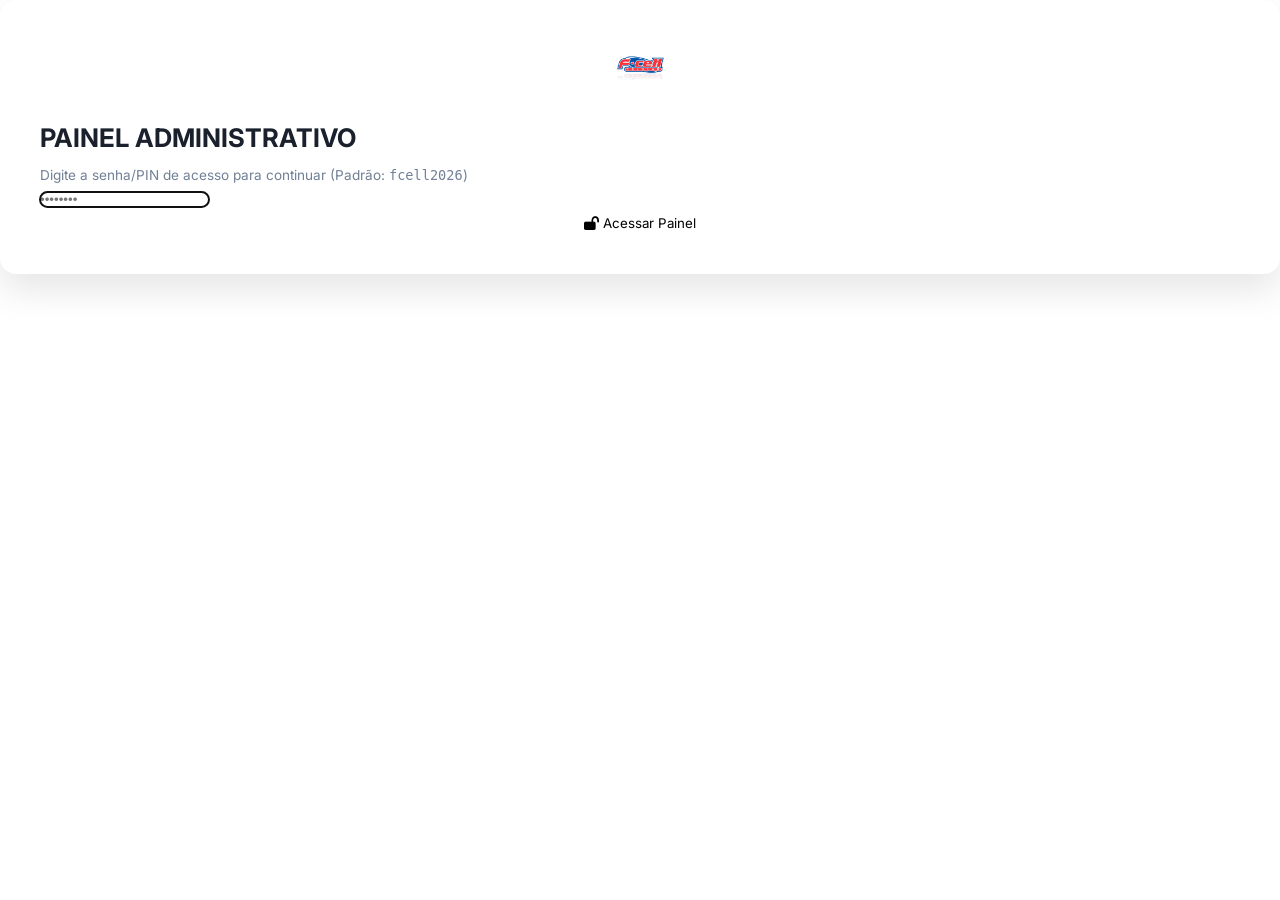
==== commit 2770b240: "chore: update store location branding and documentation to reflect Santa Helena unit" ====
--- a/admin.html
+++ b/admin.html
@@ -145,7 +145,7 @@
           <div class="form-row">
             <div class="form-group">
               <label class="form-label">Hero Badge Superior</label>
-              <input type="text" id="setting-hero-badge" class="form-control" placeholder="ex: LOJA OFICIAL CUIABÁ">
+              <input type="text" id="setting-hero-badge" class="form-control" placeholder="ex: LOJA OFICIAL SANTA HELENA">
             </div>
 
             <div class="form-group">
--- a/css/styles.css
+++ b/css/styles.css
@@ -1,47 +1,46 @@
 /* ==========================================================================
-   FCELL CELULARES - WATCH PRO E-3 EDITORIAL DESIGN SYSTEM (OKLCH)
-   100% Baseado na Referência Visual WATCH PRO E-3 & Paleta do Cliente
+   FCELL CELULARES - DROU MINIMAL E-COMMERCE DESIGN SYSTEM (EYE CANDY & ANIMATIONS)
    ========================================================================== */
 
-@import url('https://fonts.googleapis.com/css2?family=Space+Grotesk:wght@600;700;800&family=Syne:wght@800;900&family=Inter:wght@400;500;600;700&display=swap');
+@import url('https://fonts.googleapis.com/css2?family=Outfit:wght@500;600;700;800;900&family=Inter:wght@400;500;600;700;800&display=swap');
 
 :root {
-  /* OKLCH Color Palette (Client Choice) */
-  --oklch-coral: oklch(0.62 0.23 28);      /* #F5432A (Vibrant Orange Red) */
-  --oklch-blue: oklch(0.66 0.18 250);      /* #4795F5 */
-  --oklch-cyan: oklch(0.78 0.14 210);      /* #47CCF5 */
-  --oklch-rose: oklch(0.55 0.14 15);       /* #BF5669 */
-  --oklch-whatsapp: oklch(0.65 0.20 142);   /* #25D366 */
-
-  /* WATCH PRO Surface & Neutrals */
-  --bg-editorial: oklch(0.96 0.005 250);   /* #F4F4F6 Off-White */
+  /* DROU Color Tokens */
+  --color-primary: #f53d2d;          /* DROU Red */
+  --color-primary-hover: #d73223;
+  --color-dark: #1e232a;
+  --color-whatsapp: #25d366;
+  --color-whatsapp-hover: #1eb957;
+  --color-gold: #ffaa00;
+
+  /* Surfaces */
+  --bg-main: #f7f7f8;               /* Soft DROU Off-White */
   --bg-card: #ffffff;
-  --bg-dark: oklch(0.14 0.025 250);       /* Solid Dark Ink #0D0F12 */
+  --bg-banner: #f1f3f5;
   
-  --border-subtle: oklch(0.90 0.015 250);
-  --border-dark: oklch(0.24 0.02 250);
-  --border-coral: oklch(0.62 0.23 28);
-
-  --color-text-dark: oklch(0.14 0.025 250);
-  --color-text-muted: oklch(0.48 0.02 250);
-  --color-text-light: oklch(0.96 0.01 250);
+  --border-color: #e9ecef;
+  --border-dark: #333c48;
+
+  --color-text-dark: #1a202c;
+  --color-text-muted: #718096;
+  --color-text-light: #ffffff;
 
   /* Typography */
-  --font-display: 'Syne', sans-serif;
-  --font-heading: 'Space Grotesk', sans-serif;
-  --font-body: 'Inter', sans-serif;
-
-  /* Radii & Shadows (Watch Pro Style) */
-  --radius-sm: 10px;
-  --radius-md: 16px;
-  --radius-lg: 28px;
-  --radius-xl: 36px;
+  --font-heading: 'Outfit', sans-serif;
+  --font-body: 'Inter', system-ui, -apple-system, sans-serif;
+
+  /* Radii & Shadows */
+  --radius-sm: 6px;
+  --radius-md: 10px;
+  --radius-lg: 16px;
   --radius-full: 9999px;
 
-  --shadow-bento: 0 10px 30px oklch(0.14 0.025 250 / 0.04);
-  --shadow-pop: 0 20px 40px oklch(0.14 0.025 250 / 0.10);
-  --shadow-coral: 0 10px 24px oklch(0.62 0.23 28 / 0.30);
-
+  --shadow-sm: 0 2px 8px rgba(0, 0, 0, 0.03);
+  --shadow-md: 0 8px 20px rgba(0, 0, 0, 0.05);
+  --shadow-pop: 0 16px 36px rgba(0, 0, 0, 0.10);
+  --shadow-glow: 0 10px 28px rgba(245, 61, 45, 0.35);
+
+  --transition-fast: 0.18s cubic-bezier(0.16, 1, 0.3, 1);
   --transition-normal: 0.3s cubic-bezier(0.16, 1, 0.3, 1);
   --transition-bounce: 0.4s cubic-bezier(0.34, 1.56, 0.64, 1);
 }
@@ -56,10 +55,10 @@
 html { scroll-behavior: smooth; font-size: 16px; }
 
 body {
-  background-color: var(--bg-editorial);
+  background-color: var(--bg-main);
   color: var(--color-text-dark);
   font-family: var(--font-body);
-  line-height: 1.4;
+  line-height: 1.5;
   overflow-x: hidden;
   -webkit-font-smoothing: antialiased;
 }
@@ -70,49 +69,83 @@
 
 .container {
   width: 100%;
-  max-width: 1340px;
+  max-width: 1320px;
   margin: 0 auto;
   padding: 0 1.5rem;
 }
 
-/* Color & Text Helpers */
-.text-coral { color: var(--oklch-coral); }
-.text-blue { color: var(--oklch-blue); }
-.text-cyan { color: var(--oklch-cyan); }
-.text-rose { color: var(--oklch-rose); }
-
-.bg-coral { background-color: var(--oklch-coral); }
-.bg-blue { background-color: var(--oklch-blue); }
-
-.btn-arrow-circle {
-  width: 38px;
-  height: 38px;
-  border-radius: 50%;
-  background: var(--bg-dark);
-  color: #fff;
-  display: inline-flex;
-  align-items: center;
-  justify-content: center;
+/* Scroll Reveal Animation Utility */
+.reveal-on-scroll {
+  opacity: 0;
+  transform: translateY(35px);
+  transition: opacity 0.6s cubic-bezier(0.16, 1, 0.3, 1), transform 0.6s cubic-bezier(0.16, 1, 0.3, 1);
+}
+
+.reveal-on-scroll.visible {
+  opacity: 1;
+  transform: translateY(0);
+}
+
+/* Section Title DROU Style */
+.drou-section-header {
+  display: flex;
+  align-items: center;
+  justify-content: space-between;
+  margin-bottom: 1.75rem;
+}
+
+.drou-section-title {
+  font-family: var(--font-heading);
+  font-size: 1.65rem;
+  font-weight: 800;
+  color: var(--color-text-dark);
+  position: relative;
+  display: inline-block;
+}
+
+.drou-view-all-link {
+  font-family: var(--font-heading);
   font-size: 0.9rem;
   font-weight: 700;
-  transition: var(--transition-normal);
-}
-
-.btn-arrow-circle-white {
+  color: var(--color-text-muted);
+  transition: var(--transition-fast);
+  display: inline-flex;
+  align-items: center;
+  gap: 0.4rem;
+}
+
+.drou-view-all-link:hover {
+  color: var(--color-primary);
+  transform: translateX(4px);
+}
+
+/* Top Announcement Bar */
+.top-bar {
   background: #ffffff;
-  color: var(--color-text-dark);
-}
-
-/* Watch Pro Header Navbar */
+  border-bottom: 1px solid var(--border-color);
+  color: var(--color-text-muted);
+  font-size: 0.8rem;
+  padding: 0.5rem 0;
+}
+
+.top-bar-flex {
+  display: flex;
+  align-items: center;
+  justify-content: space-between;
+}
+
+/* DROU Glassmorphism Header Navbar */
 .header-nav {
-  position: fixed;
+  position: sticky;
   top: 0;
   left: 0;
   width: 100%;
   z-index: 1000;
-  background: oklch(0.96 0.005 250 / 0.90);
+  background: rgba(255, 255, 255, 0.92);
   backdrop-filter: blur(16px);
-  border-bottom: 1px solid var(--border-subtle);
+  -webkit-backdrop-filter: blur(16px);
+  border-bottom: 1px solid var(--border-color);
+  box-shadow: var(--shadow-sm);
   transition: var(--transition-normal);
 }
 
@@ -121,12 +154,18 @@
   align-items: center;
   justify-content: space-between;
   height: 80px;
+  gap: 2rem;
 }
 
 .logo-img {
-  height: 42px;
+  height: 48px;
   width: auto;
   object-fit: contain;
+  transition: var(--transition-fast);
+}
+
+.logo-img:hover {
+  transform: scale(1.04);
 }
 
 .nav-links {
@@ -138,522 +177,497 @@
 
 .nav-link {
   font-family: var(--font-heading);
+  font-size: 0.92rem;
+  font-weight: 700;
+  color: var(--color-text-dark);
+  transition: var(--transition-fast);
+  position: relative;
+}
+
+.nav-link::after {
+  content: '';
+  position: absolute;
+  bottom: -4px;
+  left: 0;
+  width: 0;
+  height: 2px;
+  background: var(--color-primary);
+  border-radius: var(--radius-full);
+  transition: var(--transition-fast);
+}
+
+.nav-link:hover, .nav-link.active {
+  color: var(--color-primary);
+}
+
+.nav-link:hover::after, .nav-link.active::after {
+  width: 100%;
+}
+
+/* EYE CANDY CTA BUTTON WITH SHIMMER SWEEP */
+.btn-drou-cta {
+  display: inline-flex;
+  align-items: center;
+  gap: 0.5rem;
+  background: var(--color-primary);
+  color: #ffffff;
+  font-family: var(--font-heading);
+  font-weight: 800;
+  font-size: 0.88rem;
+  padding: 0.7rem 1.6rem;
+  border-radius: var(--radius-full);
+  transition: var(--transition-normal);
+  box-shadow: var(--shadow-glow);
+  position: relative;
+  overflow: hidden;
+}
+
+.btn-drou-cta::after {
+  content: '';
+  position: absolute;
+  top: -50%;
+  left: -50%;
+  width: 200%;
+  height: 200%;
+  background: linear-gradient(
+    60deg,
+    rgba(255, 255, 255, 0) 20%,
+    rgba(255, 255, 255, 0.35) 50%,
+    rgba(255, 255, 255, 0) 80%
+  );
+  transform: rotate(30deg) translateY(-100%);
+  transition: transform 0.6s ease;
+}
+
+.btn-drou-cta:hover::after {
+  transform: rotate(30deg) translateY(100%);
+}
+
+.btn-drou-cta:hover {
+  background: var(--color-primary-hover);
+  transform: translateY(-2px) scale(1.02);
+  box-shadow: 0 12px 32px rgba(245, 61, 45, 0.45);
+}
+
+/* DROU Hero Showcase with Floating Eye Candy Animation */
+.drou-hero-section {
+  background: radial-gradient(circle at 80% 20%, rgba(245, 61, 45, 0.04) 0%, #ffffff 60%);
+  padding: 4.5rem 0 5.5rem 0;
+  border-bottom: 1px solid var(--border-color);
+  position: relative;
+}
+
+.drou-hero-grid {
+  display: grid;
+  grid-template-columns: 1.2fr 1fr;
+  gap: 3rem;
+  align-items: center;
+}
+
+.drou-hero-subtitle-tag {
+  color: var(--color-primary);
+  font-family: var(--font-heading);
   font-size: 0.85rem;
-  font-weight: 700;
+  font-weight: 800;
   text-transform: uppercase;
   letter-spacing: 0.08em;
+  margin-bottom: 0.75rem;
+  display: inline-flex;
+  align-items: center;
+  gap: 0.4rem;
+}
+
+.drou-hero-title {
+  font-family: var(--font-heading);
+  font-size: 3.8rem;
+  font-weight: 900;
+  line-height: 1.08;
+  color: var(--color-text-dark);
+  margin-bottom: 1rem;
+  letter-spacing: -0.02em;
+}
+
+.drou-hero-description {
+  font-size: 1.15rem;
   color: var(--color-text-muted);
+  margin-bottom: 2.2rem;
+  max-width: 520px;
+}
+
+/* Floating Product Animation Keyframe */
+@keyframes heroFloat {
+  0% { transform: translateY(0px) rotate(0deg); }
+  50% { transform: translateY(-12px) rotate(-1.5deg); }
+  100% { transform: translateY(0px) rotate(0deg); }
+}
+
+.drou-hero-img {
+  max-height: 400px;
+  width: auto;
+  margin: 0 auto;
+  object-fit: contain;
+  filter: drop-shadow(0 20px 40px rgba(0,0,0,0.15));
+  animation: heroFloat 5s ease-in-out infinite;
+  transition: var(--transition-bounce);
+}
+
+.drou-hero-img:hover {
+  transform: scale(1.06) rotate(2deg);
+}
+
+/* Trending Categories (Micro-animations) */
+.trending-categories-section {
+  padding: 4.5rem 0;
+}
+
+.trending-categories-grid {
+  display: grid;
+  grid-template-columns: repeat(6, 1fr);
+  gap: 1.25rem;
+}
+
+.trending-category-card {
+  background: #ffffff;
+  border: 1px solid var(--border-color);
+  border-radius: var(--radius-md);
+  padding: 1.75rem 1rem;
+  text-align: center;
   transition: var(--transition-normal);
-}
-
-.nav-link:hover, .nav-link.active {
-  color: var(--oklch-coral);
-}
-
-.btn-whatsapp-pill {
-  display: inline-flex;
-  align-items: center;
-  gap: 0.6rem;
-  background: var(--oklch-coral);
-  color: #fff;
-  font-family: var(--font-heading);
-  font-weight: 800;
-  font-size: 0.85rem;
-  text-transform: uppercase;
-  letter-spacing: 0.04em;
-  padding: 0.65rem 1.4rem;
-  border-radius: var(--radius-full);
-  box-shadow: var(--shadow-coral);
-  transition: var(--transition-normal);
-}
-
-.btn-whatsapp-pill:hover {
-  background: oklch(0.56 0.24 28);
-  transform: translateY(-2px);
-}
-
-.btn-admin-icon {
-  width: 42px;
-  height: 42px;
+  cursor: pointer;
+}
+
+.trending-category-card:hover, .trending-category-card.active {
+  border-color: var(--color-primary);
+  box-shadow: 0 10px 24px rgba(245, 61, 45, 0.12);
+  transform: translateY(-6px);
+}
+
+.trending-icon-stage {
+  width: 62px;
+  height: 62px;
   border-radius: 50%;
-  background: #ffffff;
-  border: 1px solid var(--border-subtle);
-  color: var(--color-text-dark);
-  display: inline-flex;
+  background: var(--bg-main);
+  margin: 0 auto 0.85rem auto;
+  display: flex;
   align-items: center;
   justify-content: center;
-  font-size: 1rem;
-  transition: var(--transition-normal);
-}
-
-.btn-admin-icon:hover {
-  background: var(--bg-dark);
-  color: #fff;
-}
-
-/* Watch Pro Hero Section */
-.hero-editorial {
-  padding-top: 130px;
-  padding-bottom: 60px;
-  position: relative;
-  overflow: hidden;
-}
-
-.hero-watermark {
-  position: absolute;
-  top: 50px;
-  left: 50%;
-  transform: translateX(-50%);
-  font-family: var(--font-display);
-  font-size: 16vw;
-  font-weight: 900;
-  color: oklch(0.14 0.025 250 / 0.03);
-  white-space: nowrap;
-  pointer-events: none;
-  user-select: none;
-  z-index: 0;
-  letter-spacing: -0.05em;
-}
-
-.hero-main-title {
-  font-family: var(--font-display);
-  font-size: 5rem;
-  font-weight: 900;
-  line-height: 0.92;
-  text-transform: uppercase;
-  letter-spacing: -0.04em;
-  margin-bottom: 2rem;
-  position: relative;
-  z-index: 1;
-}
-
-.hero-bento-grid {
+  font-size: 1.55rem;
+  color: var(--color-primary);
+  transition: var(--transition-bounce);
+}
+
+.trending-category-card:hover .trending-icon-stage, .trending-category-card.active .trending-icon-stage {
+  background: var(--color-primary);
+  color: #ffffff;
+  transform: scale(1.1) rotate(6deg);
+}
+
+.trending-category-card h4 {
+  font-family: var(--font-heading);
+  font-size: 0.95rem;
+  font-weight: 700;
+}
+
+/* Dual Promo Banners */
+.drou-dual-banners-section {
+  padding: 2rem 0 4rem 0;
+}
+
+.drou-dual-banners-grid {
   display: grid;
-  grid-template-columns: 1.4fr 1fr;
+  grid-template-columns: 1fr 1fr;
   gap: 2rem;
-  position: relative;
-  z-index: 1;
-}
-
-/* Watch Pro Stage Card */
-.hero-stage-card {
-  background: #ffffff;
-  border-radius: var(--radius-lg);
-  padding: 3rem 2.5rem;
-  border: 1px solid var(--border-subtle);
-  box-shadow: var(--shadow-bento);
-  display: flex;
-  flex-direction: column;
-  justify-content: space-between;
-  position: relative;
-  overflow: hidden;
-  min-height: 490px;
-}
-
-.hero-badge-pill {
-  display: inline-flex;
-  align-items: center;
-  gap: 0.5rem;
-  padding: 0.4rem 1.1rem;
-  border-radius: var(--radius-full);
-  background: oklch(0.62 0.23 28 / 0.12);
-  border: 1px solid var(--border-coral);
-  color: var(--oklch-coral);
-  font-family: var(--font-heading);
-  font-size: 0.75rem;
-  font-weight: 800;
-  text-transform: uppercase;
-  letter-spacing: 0.05em;
-}
-
-.hero-prod-floating {
-  position: absolute;
-  right: -10px;
-  bottom: 20px;
-  width: 55%;
-  max-height: 390px;
-  object-fit: contain;
-  filter: drop-shadow(0 20px 35px oklch(0.14 0.025 250 / 0.16));
-  transition: var(--transition-bounce);
-}
-
-.hero-stage-card:hover .hero-prod-floating {
-  transform: scale(1.06) rotate(-2deg);
-}
-
-.hero-copy-block {
-  max-width: 330px;
-  z-index: 2;
-}
-
-.hero-copy-block h2 {
-  font-family: var(--font-heading);
-  font-size: 2.3rem;
-  font-weight: 800;
-  line-height: 1.05;
-  margin-bottom: 1rem;
-}
-
-.hero-copy-block p {
-  color: var(--color-text-muted);
-  font-size: 0.95rem;
-  margin-bottom: 1.5rem;
-}
-
-.hero-series-card {
-  background: var(--bg-dark);
-  color: var(--color-text-light);
+}
+
+.drou-banner-card {
+  background: var(--bg-banner);
   border-radius: var(--radius-lg);
   padding: 2.5rem;
   display: flex;
-  flex-direction: column;
+  align-items: center;
   justify-content: space-between;
-  position: relative;
-  box-shadow: var(--shadow-pop);
-}
-
-.series-pills-list {
-  display: flex;
-  flex-direction: column;
-  gap: 0.8rem;
-  margin: 1.5rem 0;
-}
-
-.series-pill-item {
-  padding: 0.85rem 1.25rem;
-  border-radius: var(--radius-full);
-  background: oklch(0.96 0.01 250 / 0.06);
-  border: 1px solid var(--border-dark);
-  font-family: var(--font-heading);
-  font-size: 0.85rem;
-  font-weight: 700;
-  text-transform: uppercase;
-  letter-spacing: 0.06em;
-  color: oklch(0.78 0.015 250);
-  display: flex;
-  align-items: center;
-  justify-content: space-between;
+  border: 1px solid var(--border-color);
   transition: var(--transition-normal);
-  cursor: pointer;
-}
-
-.series-pill-item:hover, .series-pill-item.active {
+}
+
+.drou-banner-card:hover {
+  transform: translateY(-4px);
+  box-shadow: var(--shadow-md);
+}
+
+.drou-banner-card img {
+  transition: var(--transition-bounce);
+}
+
+.drou-banner-card:hover img {
+  transform: scale(1.08) rotate(-2deg);
+}
+
+/* Clean Product Cards Grid & Micro-interactions */
+.drou-products-section {
+  padding: 4.5rem 0;
   background: #ffffff;
-  color: var(--color-text-dark);
-  border-color: #ffffff;
-}
-
-.series-pill-item:hover .btn-arrow-circle, .series-pill-item.active .btn-arrow-circle {
-  background: var(--oklch-coral);
-  color: #ffffff;
-}
-
-/* Editorial Bento Trio Grid ("LUXURY MEETS PRECISION") */
-.editorial-bento-section {
-  padding: 4rem 0;
-}
-
-.editorial-header-row {
-  display: flex;
-  align-items: flex-end;
-  justify-content: space-between;
-  margin-bottom: 2.5rem;
-}
-
-.editorial-title {
-  font-family: var(--font-display);
-  font-size: 3.4rem;
-  font-weight: 900;
-  text-transform: uppercase;
-  letter-spacing: -0.03em;
-  line-height: 0.95;
-}
-
-.bento-trio-grid {
+  border-y: 1px solid var(--border-color);
+}
+
+.drou-products-grid {
   display: grid;
-  grid-template-columns: repeat(3, 1fr);
+  grid-template-columns: repeat(4, 1fr);
   gap: 1.75rem;
 }
 
-.bento-card {
+.drou-product-card {
   background: #ffffff;
-  border-radius: var(--radius-lg);
-  padding: 2rem;
-  border: 1px solid var(--border-subtle);
-  box-shadow: var(--shadow-bento);
+  border: 1px solid var(--border-color);
+  border-radius: var(--radius-md);
+  padding: 1.25rem;
   display: flex;
   flex-direction: column;
   justify-content: space-between;
   transition: var(--transition-normal);
   position: relative;
+}
+
+.drou-product-card:hover {
+  border-color: var(--color-primary);
+  box-shadow: var(--shadow-pop);
+  transform: translateY(-6px);
+}
+
+/* Eye Candy Badge Pulse */
+@keyframes badgePulse {
+  0% { transform: scale(1); }
+  50% { transform: scale(1.05); }
+  100% { transform: scale(1); }
+}
+
+.drou-product-badge {
+  position: absolute;
+  top: 1rem;
+  left: 1rem;
+  background: var(--color-primary);
+  color: #ffffff;
+  font-family: var(--font-heading);
+  font-size: 0.72rem;
+  font-weight: 800;
+  padding: 0.28rem 0.7rem;
+  border-radius: var(--radius-sm);
+  z-index: 2;
+  animation: badgePulse 3s infinite ease-in-out;
+  box-shadow: 0 4px 10px rgba(245, 61, 45, 0.3);
+}
+
+.drou-product-img-stage {
+  width: 100%;
+  height: 200px;
+  display: flex;
+  align-items: center;
+  justify-content: center;
+  margin: 0.5rem 0 1rem 0;
+  border-radius: var(--radius-sm);
+  transition: var(--transition-fast);
+}
+
+.drou-product-img {
+  max-height: 100%;
+  max-width: 100%;
+  object-fit: contain;
+  transition: var(--transition-bounce);
+}
+
+.drou-product-card:hover .drou-product-img {
+  transform: scale(1.10) rotate(-1deg);
+  filter: drop-shadow(0 10px 18px rgba(0,0,0,0.12));
+}
+
+.drou-product-stars {
+  color: var(--color-gold);
+  font-size: 0.75rem;
+  margin-bottom: 0.3rem;
+  display: flex;
+  align-items: center;
+  gap: 0.2rem;
+}
+
+.drou-product-title {
+  font-family: var(--font-heading);
+  font-size: 1.05rem;
+  font-weight: 700;
+  color: var(--color-text-dark);
+  margin-bottom: 0.4rem;
+  line-height: 1.3;
+}
+
+.drou-product-price {
+  font-family: var(--font-heading);
+  font-size: 1.45rem;
+  font-weight: 800;
+  color: var(--color-primary);
+}
+
+.drou-product-installments {
+  font-size: 0.8rem;
+  color: var(--color-text-muted);
+  margin-bottom: 1rem;
+}
+
+/* EYE CANDY BUY BUTTON */
+.btn-drou-buy {
+  width: 100%;
+  display: flex;
+  align-items: center;
+  justify-content: center;
+  gap: 0.5rem;
+  background: var(--color-whatsapp);
+  color: #ffffff;
+  font-family: var(--font-heading);
+  font-weight: 800;
+  font-size: 0.85rem;
+  text-transform: uppercase;
+  padding: 0.75rem;
+  border-radius: var(--radius-sm);
+  transition: var(--transition-normal);
+  box-shadow: 0 4px 12px rgba(37, 211, 102, 0.25);
+  position: relative;
   overflow: hidden;
 }
 
-.bento-card:hover {
-  transform: translateY(-6px);
-  box-shadow: var(--shadow-pop);
-  border-color: var(--border-coral);
-}
-
-.bento-card.dark-theme {
-  background: var(--bg-dark);
-  color: #fff;
-  border-color: var(--border-dark);
-}
-
-.bento-card-coral {
-  background: var(--oklch-coral);
-  color: #fff;
-  border-color: var(--oklch-coral);
-}
-
-.bento-card-header {
-  display: flex;
-  align-items: center;
-  justify-content: space-between;
-  margin-bottom: 1.5rem;
-}
-
-.bento-card-title {
-  font-family: var(--font-heading);
-  font-size: 1.4rem;
+.btn-drou-buy:hover {
+  background: var(--color-whatsapp-hover);
+  transform: translateY(-2px);
+  box-shadow: 0 8px 20px rgba(37, 211, 102, 0.4);
+}
+
+/* Countdown Box Timer Styling */
+.drou-countdown-banner-section {
+  padding: 4.5rem 0;
+}
+
+.drou-countdown-card {
+  background: var(--bg-banner);
+  border-radius: var(--radius-lg);
+  padding: 3.5rem 3rem;
+  display: grid;
+  grid-template-columns: 1.2fr 1fr;
+  gap: 3rem;
+  align-items: center;
+  border: 1px solid var(--border-color);
+  position: relative;
+  overflow: hidden;
+}
+
+.timer-boxes-flex {
+  display: flex;
+  gap: 1rem;
+  margin: 1.5rem 0;
+}
+
+.timer-box {
+  background: #ffffff;
+  border-radius: var(--radius-sm);
+  padding: 0.85rem 1.4rem;
+  text-align: center;
+  border: 1px solid var(--border-color);
+  box-shadow: var(--shadow-sm);
+  transition: var(--transition-fast);
+}
+
+.timer-box:hover {
+  border-color: var(--color-primary);
+  transform: translateY(-2px);
+}
+
+.timer-box-num {
+  font-family: var(--font-heading);
+  font-size: 1.5rem;
   font-weight: 800;
-  text-transform: uppercase;
-}
-
-.bento-card-img {
-  height: 180px;
-  object-fit: contain;
-  margin: 1rem auto;
-  transition: var(--transition-bounce);
-}
-
-.bento-card:hover .bento-card-img {
-  transform: scale(1.08);
-}
-
-/* Catalog Editorial Chips & Bento Grid */
-.catalog-editorial-section {
-  padding: 4rem 0;
-  background: #ffffff;
-  border-y: 1px solid var(--border-subtle);
-}
-
-.filter-chips-row {
-  display: flex;
-  align-items: center;
-  gap: 0.75rem;
-  overflow-x: auto;
-  padding-bottom: 1rem;
-  margin-bottom: 2rem;
-}
-
-.chip-btn {
-  padding: 0.65rem 1.4rem;
-  border-radius: var(--radius-full);
-  background: var(--bg-editorial);
-  border: 1px solid var(--border-subtle);
-  font-family: var(--font-heading);
-  font-weight: 700;
-  font-size: 0.8rem;
+  color: var(--color-primary);
+}
+
+.timer-box-lbl {
+  font-size: 0.7rem;
   text-transform: uppercase;
   color: var(--color-text-muted);
-  white-space: nowrap;
-  transition: var(--transition-normal);
-}
-
-.chip-btn:hover {
-  background: var(--color-text-dark);
-  color: #ffffff;
-}
-
-.chip-btn.active {
-  background: var(--oklch-coral);
-  color: #ffffff;
-  border-color: var(--oklch-coral);
-  box-shadow: var(--shadow-coral);
-}
-
-.search-editorial-bar {
-  position: relative;
-  max-width: 460px;
-  margin-bottom: 2.5rem;
-}
-
-.search-editorial-input {
-  width: 100%;
-  padding: 0.9rem 1.25rem 0.9rem 3.2rem;
-  border-radius: var(--radius-full);
-  background: var(--bg-editorial);
-  border: 1px solid var(--border-subtle);
-  font-size: 0.9rem;
-  outline: none;
-  transition: var(--transition-normal);
-}
-
-.search-editorial-input:focus {
-  border-color: var(--oklch-coral);
+  font-weight: 800;
+}
+
+/* Trust Features Strip */
+.drou-features-strip {
   background: #ffffff;
-}
-
-.products-bento-grid {
-  display: grid;
-  grid-template-columns: repeat(auto-fill, minmax(290px, 1fr));
-  gap: 2rem;
-}
-
-.product-bento-card {
-  background: var(--bg-editorial);
-  border-radius: var(--radius-lg);
-  padding: 1.75rem;
-  border: 1px solid var(--border-subtle);
-  display: flex;
-  flex-direction: column;
-  justify-content: space-between;
-  transition: var(--transition-normal);
-  position: relative;
-}
-
-.product-bento-card:hover {
-  background: #ffffff;
-  transform: translateY(-6px);
-  box-shadow: var(--shadow-pop);
-  border-color: var(--border-coral);
-}
-
-.product-bento-tag {
-  position: absolute;
-  top: 1.25rem;
-  left: 1.25rem;
-  background: var(--oklch-coral);
-  color: #ffffff;
-  font-family: var(--font-heading);
-  font-size: 0.7rem;
-  font-weight: 800;
-  text-transform: uppercase;
-  padding: 0.3rem 0.7rem;
-  border-radius: var(--radius-full);
-}
-
-.product-bento-img {
-  height: 200px;
-  object-fit: contain;
-  margin: 1.5rem auto 1rem auto;
-  transition: var(--transition-bounce);
-}
-
-.product-bento-card:hover .product-bento-img {
-  transform: scale(1.08);
-}
-
-.product-bento-title {
-  font-family: var(--font-heading);
-  font-size: 1.2rem;
-  font-weight: 800;
-  margin-bottom: 0.4rem;
-}
-
-.product-bento-price {
-  font-family: var(--font-display);
-  font-size: 1.6rem;
-  font-weight: 900;
-  color: var(--oklch-coral);
-  margin-bottom: 1rem;
-}
-
-.product-bento-actions {
-  display: flex;
-  align-items: center;
-  gap: 0.6rem;
-}
-
-.btn-bento-buy {
-  flex-grow: 1;
-  display: flex;
-  align-items: center;
-  justify-content: center;
-  gap: 0.5rem;
-  background: var(--oklch-whatsapp);
-  color: #ffffff;
-  font-family: var(--font-heading);
-  font-size: 0.85rem;
-  font-weight: 700;
-  text-transform: uppercase;
-  padding: 0.75rem;
-  border-radius: var(--radius-md);
-  transition: var(--transition-normal);
-}
-
-.btn-bento-buy:hover {
-  background: oklch(0.58 0.22 142);
-}
-
-/* Gallery & Footer */
-.gallery-editorial-section { padding: 5rem 0; }
-
-.gallery-grid {
+  border-y: 1px solid var(--border-color);
+  padding: 2.5rem 0;
+}
+
+.drou-features-grid {
   display: grid;
   grid-template-columns: repeat(4, 1fr);
-  gap: 1.25rem;
-  margin-top: 2.5rem;
-}
-
-.gallery-item {
-  position: relative;
-  aspect-ratio: 1 / 1;
-  border-radius: var(--radius-lg);
-  overflow: hidden;
-  background: var(--bg-dark);
-}
-
-.gallery-img {
-  width: 100%;
-  height: 100%;
-  object-fit: cover;
-  transition: var(--transition-normal);
-}
-
-.gallery-overlay {
-  position: absolute;
-  inset: 0;
-  background: oklch(0.14 0.025 250 / 0.85);
+  gap: 1.5rem;
+}
+
+.drou-feature-item {
+  display: flex;
+  align-items: center;
+  gap: 1rem;
+  transition: var(--transition-fast);
+}
+
+.drou-feature-item:hover {
+  transform: translateY(-2px);
+}
+
+.drou-feature-icon {
+  font-size: 2.2rem;
+  color: var(--color-primary);
+}
+
+/* Footer */
+.footer-drou {
+  background: #ffffff;
+  border-top: 1px solid var(--border-color);
+  color: var(--color-text-dark);
+  padding: 4rem 0 2rem 0;
+}
+
+.footer-drou-grid {
+  display: grid;
+  grid-template-columns: 1.5fr repeat(3, 1fr);
+  gap: 2.5rem;
+  margin-bottom: 3rem;
+}
+
+.footer-drou-col h4 {
+  font-family: var(--font-heading);
+  font-size: 1.05rem;
+  font-weight: 700;
+  margin-bottom: 1.25rem;
+}
+
+.footer-drou-links {
+  list-style: none;
   display: flex;
   flex-direction: column;
-  align-items: center;
-  justify-content: center;
-  padding: 1.5rem;
-  text-align: center;
-  opacity: 0;
-  transition: var(--transition-normal);
-  color: #fff;
-}
-
-.gallery-item:hover .gallery-overlay { opacity: 1; }
-.gallery-item:hover .gallery-img { transform: scale(1.1); }
-
-.footer-editorial {
-  background: var(--bg-dark);
-  color: var(--color-text-light);
-  padding: 5rem 0 3rem 0;
-}
-
-.footer-big-text {
-  font-family: var(--font-display);
-  font-size: 6vw;
-  font-weight: 900;
-  text-transform: uppercase;
-  line-height: 0.9;
-  letter-spacing: -0.04em;
-  margin-bottom: 3rem;
-  color: #ffffff;
-}
-
+  gap: 0.6rem;
+  font-size: 0.9rem;
+  color: var(--color-text-muted);
+}
+
+.footer-drou-bottom {
+  border-top: 1px solid var(--border-color);
+  padding-top: 2rem;
+  display: flex;
+  align-items: center;
+  justify-content: space-between;
+  font-size: 0.85rem;
+  color: var(--color-text-muted);
+}
+
+/* Modals & Animated Toasts */
 .modal-backdrop {
   position: fixed;
   inset: 0;
   z-index: 2000;
-  background: oklch(0.14 0.025 250 / 0.85);
-  backdrop-filter: blur(12px);
+  background: rgba(0, 0, 0, 0.75);
+  backdrop-filter: blur(8px);
   display: flex;
   align-items: center;
   justify-content: center;
@@ -667,32 +681,44 @@
 
 .modal-content {
   background: #ffffff;
-  color: var(--color-text-dark);
   border-radius: var(--radius-lg);
   width: 100%;
-  max-width: 860px;
+  max-width: 800px;
   max-height: 90vh;
   overflow-y: auto;
   position: relative;
   padding: 2.5rem;
+  box-shadow: var(--shadow-pop);
+  transform: translateY(20px) scale(0.96);
+  transition: var(--transition-bounce);
+}
+
+.modal-backdrop.active .modal-content {
+  transform: translateY(0) scale(1);
 }
 
 .modal-close-btn {
   position: absolute;
-  top: 1.5rem;
-  right: 1.5rem;
-  width: 40px;
-  height: 40px;
+  top: 1.25rem;
+  right: 1.25rem;
+  width: 38px;
+  height: 38px;
   border-radius: 50%;
-  background: var(--bg-editorial);
-  border: 1px solid var(--border-subtle);
-  color: var(--color-text-dark);
+  background: var(--bg-main);
+  border: 1px solid var(--border-color);
   display: flex;
   align-items: center;
   justify-content: center;
   font-size: 1.1rem;
-}
-
+  transition: var(--transition-fast);
+}
+
+.modal-close-btn:hover {
+  background: var(--color-primary);
+  color: #ffffff;
+}
+
+/* Animated Toast Notification */
 .toast-container {
   position: fixed;
   bottom: 2rem;
@@ -703,29 +729,43 @@
   gap: 0.75rem;
 }
 
+@keyframes slideInUp {
+  from { opacity: 0; transform: translateY(30px) scale(0.9); }
+  to { opacity: 1; transform: translateY(0) scale(1); }
+}
+
 .toast {
-  background: var(--bg-dark);
+  background: var(--color-dark);
   color: #fff;
   padding: 1rem 1.5rem;
   border-radius: var(--radius-md);
   font-family: var(--font-heading);
-  font-size: 0.85rem;
+  font-weight: 700;
+  font-size: 0.88rem;
   display: flex;
   align-items: center;
   gap: 0.75rem;
-}
-
+  box-shadow: var(--shadow-pop);
+  animation: slideInUp 0.35s cubic-bezier(0.34, 1.56, 0.64, 1);
+  border-left: 4px solid var(--color-whatsapp);
+}
+
+/* Responsive Queries */
 @media (max-width: 992px) {
-  .hero-main-title { font-size: 3.2rem; }
-  .hero-bento-grid { grid-template-columns: 1fr; }
-  .hero-prod-floating { position: relative; right: 0; bottom: 0; width: 100%; margin-top: 2rem; }
-  .bento-trio-grid { grid-template-columns: 1fr; }
-  .gallery-grid { grid-template-columns: repeat(2, 1fr); }
-}
-
-@media (max-width: 768px) {
-  .nav-links { display: none; }
-  .hero-main-title { font-size: 2.4rem; }
-  .editorial-title { font-size: 2.2rem; }
-  .gallery-grid { grid-template-columns: 1fr 1fr; }
-}
+  .trending-categories-grid { grid-template-columns: repeat(3, 1fr); }
+  .drou-products-grid { grid-template-columns: repeat(2, 1fr); }
+  .drou-hero-grid { grid-template-columns: 1fr; text-align: center; }
+  .drou-hero-description { margin-left: auto; margin-right: auto; }
+  .drou-dual-banners-grid { grid-template-columns: 1fr; }
+  .drou-countdown-card { grid-template-columns: 1fr; text-align: center; }
+  .timer-boxes-flex { justify-content: center; }
+  .drou-features-grid { grid-template-columns: repeat(2, 1fr); }
+}
+
+@media (max-width: 600px) {
+  .trending-categories-grid { grid-template-columns: repeat(2, 1fr); }
+  .drou-products-grid { grid-template-columns: 1fr; }
+  .drou-hero-title { font-size: 2.5rem; }
+  .drou-features-grid { grid-template-columns: 1fr; }
+  .footer-drou-grid { grid-template-columns: 1fr; }
+}
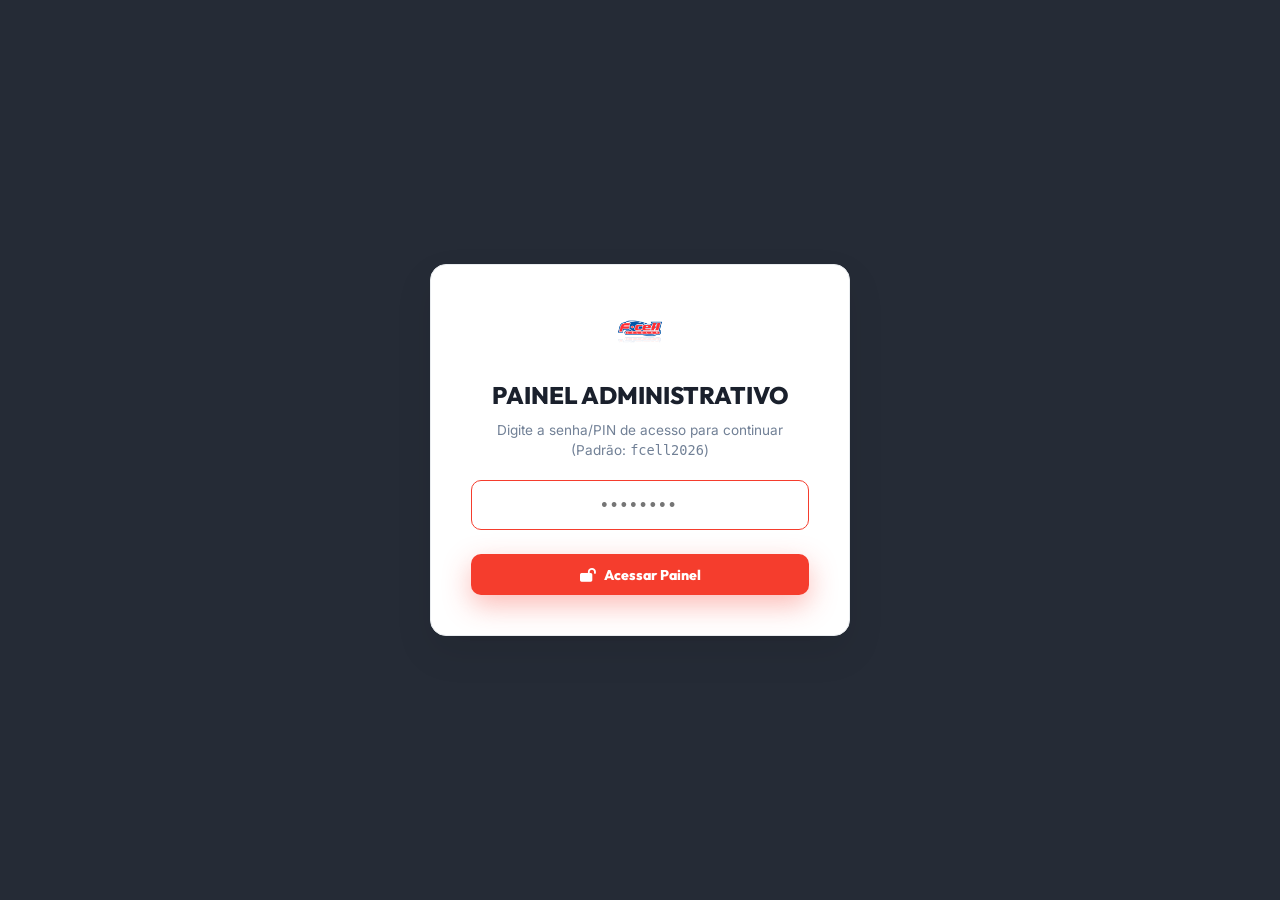
==== commit 72a5d79f: "style: reformula 100% o painel administrativo admin.html e css/styles.css para design SaaS de alta f" ====
--- a/admin.html
+++ b/admin.html
@@ -13,20 +13,20 @@
   
   <link rel="icon" type="image/png" href="./instagram/logo_transparent.png">
 </head>
-<body class="admin-body" style="background: var(--bg-editorial);">
+<body class="admin-body">
 
   <!-- ==========================================================================
        PIN / AUTHENTICATION OVERLAY
        ========================================================================== -->
   <div class="admin-auth-overlay" id="auth-overlay">
-    <div class="auth-card" style="background: #fff; border-radius: var(--radius-lg); padding: 2.5rem; border: 1px solid var(--border-subtle); box-shadow: var(--shadow-pop);">
-      <img src="./instagram/logo_transparent.png" alt="FCell Celulares Logo" class="logo-img" style="height: 55px; margin: 0 auto 1.5rem auto;">
-      <h2 style="font-family: var(--font-display); font-size: 1.6rem; margin-bottom: 0.5rem; text-transform: uppercase;">Painel Administrativo</h2>
+    <div class="auth-card">
+      <img src="./instagram/logo_transparent.png" alt="FCell Celulares Logo" class="logo-img" style="height: 52px; margin: 0 auto 1.25rem auto;">
+      <h2 style="font-family: var(--font-heading); font-size: 1.5rem; font-weight: 800; margin-bottom: 0.4rem; text-transform: uppercase;">Painel Administrativo</h2>
       <p style="color: var(--color-text-muted); font-size: 0.85rem;">Digite a senha/PIN de acesso para continuar (Padrão: <code>fcell2026</code>)</p>
 
       <form id="pin-form" onsubmit="handlePinLogin(event)">
-        <input type="password" id="pin-input" class="pin-input" style="background: var(--bg-editorial); color: var(--color-text-dark); border: 1px solid var(--border-subtle); border-radius: var(--radius-md);" placeholder="••••••••" maxlength="20" required autofocus>
-        <button type="submit" class="btn-whatsapp-pill" style="width: 100%; justify-content: center; border-radius: var(--radius-md);">
+        <input type="password" id="pin-input" class="pin-input" placeholder="••••••••" maxlength="20" required autofocus>
+        <button type="submit" class="btn-drou-cta" style="width: 100%; justify-content: center; border-radius: var(--radius-md);">
           <i class="fa-solid fa-lock-open"></i>
           <span>Acessar Painel</span>
         </button>
@@ -40,19 +40,19 @@
   <div id="admin-dashboard" style="display: none;">
 
     <!-- Admin Header Bar -->
-    <header class="admin-header" style="background: #fff; border-bottom: 1px solid var(--border-subtle); padding: 1rem 0;">
-      <div class="container admin-header-flex" style="display: flex; align-items: center; justify-content: space-between;">
-        <div class="logo-wrapper" style="display: flex; align-items: center; gap: 1rem;">
-          <img src="./instagram/logo_transparent.png" alt="FCell Celulares" class="logo-img" style="height: 40px;">
-          <span class="admin-title-badge" style="background: var(--oklch-coral); color: #fff; font-family: var(--font-heading); font-size: 0.75rem; font-weight: 800; padding: 0.3rem 0.8rem; border-radius: var(--radius-full);"><i class="fa-solid fa-user-shield"></i> PAINEL ADMIN</span>
-        </div>
-
+    <header class="admin-header">
+      <div class="container" style="display: flex; align-items: center; justify-content: space-between;">
         <div style="display: flex; align-items: center; gap: 1rem;">
-          <a href="index.html" target="_blank" class="btn-admin-icon" style="width: auto; height: auto; padding: 0.5rem 1.25rem; border-radius: var(--radius-full); font-size: 0.85rem; font-family: var(--font-heading); font-weight: 700;">
-            <i class="fa-solid fa-store" style="margin-right: 0.4rem;"></i>
+          <img src="./instagram/logo_transparent.png" alt="FCell Celulares" class="logo-img" style="height: 42px;">
+          <span style="background: var(--color-primary); color: #fff; font-family: var(--font-heading); font-size: 0.75rem; font-weight: 800; padding: 0.3rem 0.8rem; border-radius: var(--radius-full);"><i class="fa-solid fa-user-shield"></i> PAINEL ADMIN</span>
+        </div>
+
+        <div style="display: flex; align-items: center; gap: 1rem;">
+          <a href="index.html" target="_blank" class="btn-drou-cta" style="background: var(--color-dark); padding: 0.55rem 1.25rem;">
+            <i class="fa-solid fa-store"></i>
             <span>Ver Loja Pública</span>
           </a>
-          <button onclick="handleAdminLogout()" class="btn-admin-icon" style="color: var(--oklch-coral);" title="Sair do Painel">
+          <button onclick="handleAdminLogout()" class="btn-icon-admin" style="width: 40px; height: 40px; border-radius: 50%; color: var(--color-primary);" title="Sair do Painel">
             <i class="fa-solid fa-right-from-bracket"></i>
           </button>
         </div>
@@ -62,55 +62,55 @@
     <main class="container" style="padding-top: 2.5rem; padding-bottom: 4rem;">
 
       <!-- Metric Cards (Dashboard Overview) -->
-      <div class="metrics-grid" style="display: grid; grid-template-columns: repeat(auto-fit, minmax(220px, 1fr)); gap: 1.5rem; margin-bottom: 2.5rem;">
-        <div class="metric-card" style="background: #fff; border: 1px solid var(--border-subtle); border-radius: var(--radius-lg); padding: 1.5rem; display: flex; align-items: center; justify-content: space-between;">
-          <div class="metric-info">
-            <h4 style="font-family: var(--font-heading); font-size: 0.8rem; color: var(--color-text-muted); text-transform: uppercase;">Total Produtos</h4>
-            <div class="metric-number" id="metric-total-products" style="font-family: var(--font-display); font-size: 2.2rem; font-weight: 900; margin-top: 0.3rem;">0</div>
-          </div>
-          <div class="metric-icon" style="width: 48px; height: 48px; border-radius: 50%; background: oklch(0.66 0.18 250 / 0.15); color: var(--oklch-blue); display: flex; align-items: center; justify-content: center; font-size: 1.4rem;"><i class="fa-solid fa-mobile-screen"></i></div>
-        </div>
-
-        <div class="metric-card" style="background: #fff; border: 1px solid var(--border-subtle); border-radius: var(--radius-lg); padding: 1.5rem; display: flex; align-items: center; justify-content: space-between;">
-          <div class="metric-info">
-            <h4 style="font-family: var(--font-heading); font-size: 0.8rem; color: var(--color-text-muted); text-transform: uppercase;">Leads WhatsApp</h4>
-            <div class="metric-number" id="metric-total-leads" style="font-family: var(--font-display); font-size: 2.2rem; font-weight: 900; margin-top: 0.3rem; color: var(--oklch-whatsapp);">0</div>
-          </div>
-          <div class="metric-icon" style="width: 48px; height: 48px; border-radius: 50%; background: oklch(0.65 0.20 142 / 0.15); color: var(--oklch-whatsapp); display: flex; align-items: center; justify-content: center; font-size: 1.4rem;"><i class="fa-brands fa-whatsapp"></i></div>
-        </div>
-
-        <div class="metric-card" style="background: #fff; border: 1px solid var(--border-subtle); border-radius: var(--radius-lg); padding: 1.5rem; display: flex; align-items: center; justify-content: space-between;">
-          <div class="metric-info">
-            <h4 style="font-family: var(--font-heading); font-size: 0.8rem; color: var(--color-text-muted); text-transform: uppercase;">Destaques Home</h4>
-            <div class="metric-number" id="metric-featured-products" style="font-family: var(--font-display); font-size: 2.2rem; font-weight: 900; margin-top: 0.3rem; color: var(--oklch-coral);">0</div>
-          </div>
-          <div class="metric-icon" style="width: 48px; height: 48px; border-radius: 50%; background: oklch(0.62 0.23 28 / 0.15); color: var(--oklch-coral); display: flex; align-items: center; justify-content: center; font-size: 1.4rem;"><i class="fa-solid fa-star"></i></div>
-        </div>
-
-        <div class="metric-card" style="background: #fff; border: 1px solid var(--border-subtle); border-radius: var(--radius-lg); padding: 1.5rem; display: flex; align-items: center; justify-content: space-between;">
-          <div class="metric-info">
-            <h4 style="font-family: var(--font-heading); font-size: 0.8rem; color: var(--color-text-muted); text-transform: uppercase;">Fora de Estoque</h4>
-            <div class="metric-number" id="metric-out-stock" style="font-family: var(--font-display); font-size: 2.2rem; font-weight: 900; margin-top: 0.3rem; color: var(--oklch-rose);">0</div>
-          </div>
-          <div class="metric-icon" style="width: 48px; height: 48px; border-radius: 50%; background: oklch(0.55 0.14 15 / 0.15); color: var(--oklch-rose); display: flex; align-items: center; justify-content: center; font-size: 1.4rem;"><i class="fa-solid fa-triangle-exclamation"></i></div>
+      <div class="metrics-grid">
+        <div class="metric-card">
+          <div class="metric-info">
+            <h4>Total Produtos</h4>
+            <div class="metric-number" id="metric-total-products">0</div>
+          </div>
+          <div class="metric-icon" style="background: rgba(71, 149, 245, 0.15); color: #4795f5;"><i class="fa-solid fa-mobile-screen"></i></div>
+        </div>
+
+        <div class="metric-card">
+          <div class="metric-info">
+            <h4>Leads WhatsApp</h4>
+            <div class="metric-number" id="metric-total-leads" style="color: var(--color-whatsapp);">0</div>
+          </div>
+          <div class="metric-icon" style="background: rgba(37, 211, 102, 0.15); color: var(--color-whatsapp);"><i class="fa-brands fa-whatsapp"></i></div>
+        </div>
+
+        <div class="metric-card">
+          <div class="metric-info">
+            <h4>Destaques Home</h4>
+            <div class="metric-number" id="metric-featured-products" style="color: var(--color-primary);">0</div>
+          </div>
+          <div class="metric-icon" style="background: rgba(245, 61, 45, 0.15); color: var(--color-primary);"><i class="fa-solid fa-star"></i></div>
+        </div>
+
+        <div class="metric-card">
+          <div class="metric-info">
+            <h4>Fora de Estoque</h4>
+            <div class="metric-number" id="metric-out-stock" style="color: #ef4444;">0</div>
+          </div>
+          <div class="metric-icon" style="background: rgba(239, 68, 68, 0.15); color: #ef4444;"><i class="fa-solid fa-triangle-exclamation"></i></div>
         </div>
       </div>
 
       <!-- Section: Products Management -->
-      <div class="admin-table-container" style="background: #fff; border: 1px solid var(--border-subtle); border-radius: var(--radius-lg); overflow: hidden; margin-bottom: 3rem; box-shadow: var(--shadow-bento);">
-        <div class="table-header-bar" style="padding: 1.5rem; border-bottom: 1px solid var(--border-subtle); display: flex; align-items: center; justify-content: space-between; flex-wrap: wrap; gap: 1rem;">
+      <div class="admin-table-container">
+        <div class="table-header-bar">
           <div>
-            <h3 style="font-family: var(--font-heading); font-size: 1.3rem; text-transform: uppercase;">Gestão de Catálogo & Produtos</h3>
+            <h3 style="font-family: var(--font-heading); font-size: 1.3rem; font-weight: 800; text-transform: uppercase;">Gestão de Catálogo & Produtos</h3>
             <p style="color: var(--color-text-muted); font-size: 0.85rem;">Adicione, edite preços ou altere o status dos produtos em tempo real.</p>
           </div>
 
           <div style="display: flex; gap: 0.75rem;">
-            <button onclick="openProductFormModal()" class="btn-whatsapp-pill" style="border-radius: var(--radius-md);">
+            <button onclick="openProductFormModal()" class="btn-drou-cta">
               <i class="fa-solid fa-plus"></i>
               <span>Novo Produto</span>
             </button>
-            <button onclick="resetToDefaultData()" class="btn-admin-icon" style="width: auto; height: auto; padding: 0.6rem 1.25rem; border-radius: var(--radius-md); font-family: var(--font-heading); font-size: 0.85rem; font-weight: 700; color: var(--oklch-coral); border-color: var(--oklch-coral);">
-              <i class="fa-solid fa-rotate-left"></i>
+            <button onclick="resetToDefaultData()" class="btn-icon-admin" style="width: auto; height: auto; padding: 0.6rem 1.25rem; border-radius: var(--radius-sm); font-family: var(--font-heading); font-size: 0.85rem; font-weight: 700; color: var(--color-primary); border-color: var(--color-primary);">
+              <i class="fa-solid fa-rotate-left" style="margin-right: 0.4rem;"></i>
               <span>Restaurar Padrões</span>
             </button>
           </div>
@@ -137,15 +137,15 @@
       </div>
 
       <!-- Section: Store Copywriting & Settings Form -->
-      <div class="admin-table-container" style="background: #fff; border: 1px solid var(--border-subtle); border-radius: var(--radius-lg); padding: 2rem; box-shadow: var(--shadow-bento);">
-        <h3 style="font-family: var(--font-heading); font-size: 1.3rem; text-transform: uppercase; margin-bottom: 0.5rem;">Configurações de Copywriting & WhatsApp</h3>
+      <div class="admin-table-container" style="padding: 2rem;">
+        <h3 style="font-family: var(--font-heading); font-size: 1.3rem; font-weight: 800; text-transform: uppercase; margin-bottom: 0.4rem;">Configurações de Copywriting & WhatsApp</h3>
         <p style="color: var(--color-text-muted); font-size: 0.85rem; margin-bottom: 1.5rem;">Altere os títulos principais da loja pública e o número oficial de vendas.</p>
 
         <form id="store-settings-form" onsubmit="saveStoreSettings(event)">
           <div class="form-row">
             <div class="form-group">
               <label class="form-label">Hero Badge Superior</label>
-              <input type="text" id="setting-hero-badge" class="form-control" placeholder="ex: LOJA OFICIAL SANTA HELENA">
+              <input type="text" id="setting-hero-badge" class="form-control" placeholder="ex: OFERTAS ESPECIAIS COM 1 ANO DE GARANTIA">
             </div>
 
             <div class="form-group">
@@ -155,7 +155,7 @@
           </div>
 
           <div class="form-group">
-            <label class="form-label">Título Principal da Home (Suporta tags HTML)</label>
+            <label class="form-label">Título Principal da Home (Suporta HTML)</label>
             <input type="text" id="setting-hero-title" class="form-control" placeholder="Título Hero">
           </div>
 
@@ -169,7 +169,7 @@
             <input type="text" id="setting-global-gift" class="form-control" placeholder="ex: Ganhe Copo Stanley em compras no PIX">
           </div>
 
-          <button type="submit" class="btn-whatsapp-pill" style="padding: 0.85rem 2rem; border-radius: var(--radius-md);">
+          <button type="submit" class="btn-drou-cta" style="padding: 0.85rem 2rem; border-radius: var(--radius-sm);">
             <i class="fa-solid fa-floppy-disk"></i>
             <span>Salvar Alterações de Copy</span>
           </button>
@@ -186,7 +186,7 @@
     <div class="modal-content" style="max-width: 650px; padding: 2rem;">
       <button class="modal-close-btn" onclick="closeProductFormModal()"><i class="fa-solid fa-xmark"></i></button>
 
-      <h3 style="font-family: var(--font-heading); font-size: 1.4rem; text-transform: uppercase; margin-bottom: 1.5rem;" id="modal-form-title">Adicionar Novo Produto</h3>
+      <h3 style="font-family: var(--font-heading); font-size: 1.4rem; font-weight: 800; text-transform: uppercase; margin-bottom: 1.5rem;" id="modal-form-title">Adicionar Novo Produto</h3>
 
       <form id="product-form" onsubmit="handleProductFormSubmit(event)">
         <input type="hidden" id="form-product-id">
@@ -222,7 +222,7 @@
 
           <div class="form-group">
             <label class="form-label">Condições de Parcelamento</label>
-            <input type="text" id="form-installments" class="form-control" placeholder="ex: 12x de R$ 915,00">
+            <input type="text" id="form-installments" class="form-control" placeholder="ex: 12x de R$ 915,00 no cartão">
           </div>
         </div>
 
@@ -260,8 +260,8 @@
         </div>
 
         <div style="display: flex; justify-content: flex-end; gap: 1rem;">
-          <button type="button" onclick="closeProductFormModal()" class="btn-admin-icon" style="width: auto; height: auto; padding: 0.75rem 1.5rem; border-radius: var(--radius-md);">Cancelar</button>
-          <button type="submit" class="btn-whatsapp-pill" style="border-radius: var(--radius-md);">Salvar Produto</button>
+          <button type="button" onclick="closeProductFormModal()" class="btn-icon-admin" style="width: auto; height: auto; padding: 0.75rem 1.5rem; border-radius: var(--radius-sm);">Cancelar</button>
+          <button type="submit" class="btn-drou-cta" style="border-radius: var(--radius-sm);">Salvar Produto</button>
         </div>
       </form>
     </div>
--- a/css/styles.css
+++ b/css/styles.css
@@ -1,5 +1,5 @@
 /* ==========================================================================
-   FCELL CELULARES - DROU MINIMAL E-COMMERCE DESIGN SYSTEM (EYE CANDY & ANIMATIONS)
+   FCELL CELULARES - DROU MINIMAL E-COMMERCE DESIGN SYSTEM & ADMIN PANEL
    ========================================================================== */
 
 @import url('https://fonts.googleapis.com/css2?family=Outfit:wght@500;600;700;800;900&family=Inter:wght@400;500;600;700;800&display=swap');
@@ -204,7 +204,6 @@
   width: 100%;
 }
 
-/* EYE CANDY CTA BUTTON WITH SHIMMER SWEEP */
 .btn-drou-cta {
   display: inline-flex;
   align-items: center;
@@ -222,34 +221,13 @@
   overflow: hidden;
 }
 
-.btn-drou-cta::after {
-  content: '';
-  position: absolute;
-  top: -50%;
-  left: -50%;
-  width: 200%;
-  height: 200%;
-  background: linear-gradient(
-    60deg,
-    rgba(255, 255, 255, 0) 20%,
-    rgba(255, 255, 255, 0.35) 50%,
-    rgba(255, 255, 255, 0) 80%
-  );
-  transform: rotate(30deg) translateY(-100%);
-  transition: transform 0.6s ease;
-}
-
-.btn-drou-cta:hover::after {
-  transform: rotate(30deg) translateY(100%);
-}
-
 .btn-drou-cta:hover {
   background: var(--color-primary-hover);
   transform: translateY(-2px) scale(1.02);
   box-shadow: 0 12px 32px rgba(245, 61, 45, 0.45);
 }
 
-/* DROU Hero Showcase with Floating Eye Candy Animation */
+/* Hero Showcase */
 .drou-hero-section {
   background: radial-gradient(circle at 80% 20%, rgba(245, 61, 45, 0.04) 0%, #ffffff 60%);
   padding: 4.5rem 0 5.5rem 0;
@@ -294,7 +272,6 @@
   max-width: 520px;
 }
 
-/* Floating Product Animation Keyframe */
 @keyframes heroFloat {
   0% { transform: translateY(0px) rotate(0deg); }
   50% { transform: translateY(-12px) rotate(-1.5deg); }
@@ -315,7 +292,7 @@
   transform: scale(1.06) rotate(2deg);
 }
 
-/* Trending Categories (Micro-animations) */
+/* Trending Categories */
 .trending-categories-section {
   padding: 4.5rem 0;
 }
@@ -368,42 +345,7 @@
   font-weight: 700;
 }
 
-/* Dual Promo Banners */
-.drou-dual-banners-section {
-  padding: 2rem 0 4rem 0;
-}
-
-.drou-dual-banners-grid {
-  display: grid;
-  grid-template-columns: 1fr 1fr;
-  gap: 2rem;
-}
-
-.drou-banner-card {
-  background: var(--bg-banner);
-  border-radius: var(--radius-lg);
-  padding: 2.5rem;
-  display: flex;
-  align-items: center;
-  justify-content: space-between;
-  border: 1px solid var(--border-color);
-  transition: var(--transition-normal);
-}
-
-.drou-banner-card:hover {
-  transform: translateY(-4px);
-  box-shadow: var(--shadow-md);
-}
-
-.drou-banner-card img {
-  transition: var(--transition-bounce);
-}
-
-.drou-banner-card:hover img {
-  transform: scale(1.08) rotate(-2deg);
-}
-
-/* Clean Product Cards Grid & Micro-interactions */
+/* Product Grid */
 .drou-products-section {
   padding: 4.5rem 0;
   background: #ffffff;
@@ -434,7 +376,6 @@
   transform: translateY(-6px);
 }
 
-/* Eye Candy Badge Pulse */
 @keyframes badgePulse {
   0% { transform: scale(1); }
   50% { transform: scale(1.05); }
@@ -511,7 +452,6 @@
   margin-bottom: 1rem;
 }
 
-/* EYE CANDY BUY BUTTON */
 .btn-drou-buy {
   width: 100%;
   display: flex;
@@ -528,8 +468,6 @@
   border-radius: var(--radius-sm);
   transition: var(--transition-normal);
   box-shadow: 0 4px 12px rgba(37, 211, 102, 0.25);
-  position: relative;
-  overflow: hidden;
 }
 
 .btn-drou-buy:hover {
@@ -538,128 +476,287 @@
   box-shadow: 0 8px 20px rgba(37, 211, 102, 0.4);
 }
 
-/* Countdown Box Timer Styling */
-.drou-countdown-banner-section {
-  padding: 4.5rem 0;
-}
-
-.drou-countdown-card {
-  background: var(--bg-banner);
+/* ==========================================================================
+   ADMIN PANEL DASHBOARD DESIGN STYLING
+   ========================================================================== */
+
+.admin-body {
+  background-color: var(--bg-main);
+  min-height: 100vh;
+}
+
+.admin-auth-overlay {
+  position: fixed;
+  inset: 0;
+  z-index: 5000;
+  background: rgba(26, 32, 44, 0.95);
+  backdrop-filter: blur(12px);
+  display: flex;
+  align-items: center;
+  justify-content: center;
+  padding: 1.5rem;
+}
+
+.auth-card {
+  background: #ffffff;
   border-radius: var(--radius-lg);
-  padding: 3.5rem 3rem;
+  padding: 2.5rem;
+  width: 100%;
+  max-width: 420px;
+  text-align: center;
+  border: 1px solid var(--border-color);
+  box-shadow: var(--shadow-pop);
+}
+
+.pin-input {
+  width: 100%;
+  padding: 0.85rem 1rem;
+  font-size: 1.1rem;
+  border-radius: var(--radius-md);
+  border: 1px solid var(--border-color);
+  background: var(--bg-main);
+  outline: none;
+  margin: 1.25rem 0 1.5rem 0;
+  text-align: center;
+  letter-spacing: 0.2em;
+}
+
+.pin-input:focus {
+  border-color: var(--color-primary);
+  background: #ffffff;
+}
+
+.admin-header {
+  background: #ffffff;
+  border-bottom: 1px solid var(--border-color);
+  padding: 1rem 0;
+  box-shadow: var(--shadow-sm);
+}
+
+.metrics-grid {
   display: grid;
-  grid-template-columns: 1.2fr 1fr;
-  gap: 3rem;
-  align-items: center;
-  border: 1px solid var(--border-color);
-  position: relative;
-  overflow: hidden;
-}
-
-.timer-boxes-flex {
-  display: flex;
-  gap: 1rem;
-  margin: 1.5rem 0;
-}
-
-.timer-box {
-  background: #ffffff;
-  border-radius: var(--radius-sm);
-  padding: 0.85rem 1.4rem;
-  text-align: center;
-  border: 1px solid var(--border-color);
+  grid-template-columns: repeat(auto-fit, minmax(240px, 1fr));
+  gap: 1.5rem;
+  margin-bottom: 2.5rem;
+}
+
+.metric-card {
+  background: #ffffff;
+  border: 1px solid var(--border-color);
+  border-radius: var(--radius-lg);
+  padding: 1.5rem;
+  display: flex;
+  align-items: center;
+  justify-content: space-between;
   box-shadow: var(--shadow-sm);
   transition: var(--transition-fast);
 }
 
-.timer-box:hover {
+.metric-card:hover {
+  transform: translateY(-3px);
+  box-shadow: var(--shadow-md);
+}
+
+.metric-info h4 {
+  font-family: var(--font-heading);
+  font-size: 0.8rem;
+  font-weight: 700;
+  color: var(--color-text-muted);
+  text-transform: uppercase;
+}
+
+.metric-number {
+  font-family: var(--font-heading);
+  font-size: 2.2rem;
+  font-weight: 800;
+  color: var(--color-text-dark);
+  margin-top: 0.2rem;
+}
+
+.metric-icon {
+  width: 50px;
+  height: 50px;
+  border-radius: 50%;
+  display: flex;
+  align-items: center;
+  justify-content: center;
+  font-size: 1.3rem;
+}
+
+/* Admin Table Container & Styling */
+.admin-table-container {
+  background: #ffffff;
+  border: 1px solid var(--border-color);
+  border-radius: var(--radius-lg);
+  box-shadow: var(--shadow-sm);
+  overflow: hidden;
+  margin-bottom: 2.5rem;
+}
+
+.table-header-bar {
+  padding: 1.5rem;
+  border-bottom: 1px solid var(--border-color);
+  display: flex;
+  align-items: center;
+  justify-content: space-between;
+  flex-wrap: wrap;
+  gap: 1rem;
+}
+
+.table-responsive {
+  width: 100%;
+  overflow-x: auto;
+}
+
+.admin-table {
+  width: 100%;
+  border-collapse: collapse;
+  text-align: left;
+}
+
+.admin-table th {
+  background: var(--bg-main);
+  color: var(--color-text-muted);
+  font-family: var(--font-heading);
+  font-size: 0.78rem;
+  font-weight: 800;
+  text-transform: uppercase;
+  letter-spacing: 0.05em;
+  padding: 1rem 1.25rem;
+  border-bottom: 1px solid var(--border-color);
+}
+
+.admin-table td {
+  padding: 1rem 1.25rem;
+  border-bottom: 1px solid var(--border-color);
+  vertical-align: middle;
+  font-size: 0.9rem;
+}
+
+.admin-table tr:last-child td {
+  border-bottom: none;
+}
+
+.admin-table tr:hover td {
+  background: rgba(248, 249, 250, 0.6);
+}
+
+.prod-thumb-admin {
+  width: 48px;
+  height: 48px;
+  border-radius: var(--radius-sm);
+  object-fit: contain;
+  background: var(--bg-main);
+  padding: 0.2rem;
+  border: 1px solid var(--border-color);
+}
+
+.badge-status {
+  display: inline-block;
+  padding: 0.25rem 0.6rem;
+  border-radius: var(--radius-full);
+  font-size: 0.75rem;
+  font-weight: 700;
+}
+
+.badge-status.instock { background: rgba(37, 211, 102, 0.15); color: var(--color-whatsapp); }
+.badge-status.outstock { background: rgba(245, 61, 45, 0.15); color: var(--color-primary); }
+
+.action-btn-group {
+  display: flex;
+  align-items: center;
+  gap: 0.5rem;
+}
+
+.btn-icon-admin {
+  width: 32px;
+  height: 32px;
+  border-radius: var(--radius-sm);
+  border: 1px solid var(--border-color);
+  background: #ffffff;
+  display: inline-flex;
+  align-items: center;
+  justify-content: center;
+  font-size: 0.85rem;
+  transition: var(--transition-fast);
+}
+
+.btn-icon-admin:hover {
+  background: var(--color-primary);
+  color: #ffffff;
   border-color: var(--color-primary);
-  transform: translateY(-2px);
-}
-
-.timer-box-num {
-  font-family: var(--font-heading);
-  font-size: 1.5rem;
-  font-weight: 800;
-  color: var(--color-primary);
-}
-
-.timer-box-lbl {
-  font-size: 0.7rem;
-  text-transform: uppercase;
-  color: var(--color-text-muted);
-  font-weight: 800;
-}
-
-/* Trust Features Strip */
-.drou-features-strip {
-  background: #ffffff;
-  border-y: 1px solid var(--border-color);
-  padding: 2.5rem 0;
-}
-
-.drou-features-grid {
+}
+
+/* Forms & Controls Styling */
+.form-group {
+  margin-bottom: 1.25rem;
+}
+
+.form-row {
   display: grid;
-  grid-template-columns: repeat(4, 1fr);
-  gap: 1.5rem;
-}
-
-.drou-feature-item {
-  display: flex;
-  align-items: center;
-  gap: 1rem;
+  grid-template-columns: 1fr 1fr;
+  gap: 1.25rem;
+}
+
+.form-label {
+  display: block;
+  font-family: var(--font-heading);
+  font-size: 0.82rem;
+  font-weight: 700;
+  color: var(--color-text-dark);
+  margin-bottom: 0.4rem;
+}
+
+.form-control {
+  width: 100%;
+  padding: 0.75rem 1rem;
+  border-radius: var(--radius-md);
+  border: 1px solid var(--border-color);
+  background: var(--bg-main);
+  font-family: var(--font-body);
+  font-size: 0.9rem;
+  outline: none;
   transition: var(--transition-fast);
 }
 
-.drou-feature-item:hover {
-  transform: translateY(-2px);
-}
-
-.drou-feature-icon {
-  font-size: 2.2rem;
-  color: var(--color-primary);
-}
-
-/* Footer */
-.footer-drou {
-  background: #ffffff;
-  border-top: 1px solid var(--border-color);
-  color: var(--color-text-dark);
-  padding: 4rem 0 2rem 0;
-}
-
-.footer-drou-grid {
-  display: grid;
-  grid-template-columns: 1.5fr repeat(3, 1fr);
-  gap: 2.5rem;
-  margin-bottom: 3rem;
-}
-
-.footer-drou-col h4 {
-  font-family: var(--font-heading);
-  font-size: 1.05rem;
-  font-weight: 700;
-  margin-bottom: 1.25rem;
-}
-
-.footer-drou-links {
-  list-style: none;
-  display: flex;
-  flex-direction: column;
-  gap: 0.6rem;
-  font-size: 0.9rem;
-  color: var(--color-text-muted);
-}
-
-.footer-drou-bottom {
-  border-top: 1px solid var(--border-color);
-  padding-top: 2rem;
-  display: flex;
-  align-items: center;
-  justify-content: space-between;
-  font-size: 0.85rem;
-  color: var(--color-text-muted);
-}
+.form-control:focus {
+  border-color: var(--color-primary);
+  background: #ffffff;
+}
+
+/* Switch Toggle Slider */
+.switch {
+  position: relative;
+  display: inline-block;
+  width: 44px;
+  height: 24px;
+}
+
+.switch input { opacity: 0; width: 0; height: 0; }
+
+.slider {
+  position: absolute;
+  cursor: pointer;
+  inset: 0;
+  background-color: #cbd5e1;
+  transition: .3s;
+  border-radius: 24px;
+}
+
+.slider:before {
+  position: absolute;
+  content: "";
+  height: 18px;
+  width: 18px;
+  left: 3px;
+  bottom: 3px;
+  background-color: white;
+  transition: .3s;
+  border-radius: 50%;
+}
+
+input:checked + .slider { background-color: var(--color-primary); }
+input:checked + .slider:before { transform: translateX(20px); }
 
 /* Modals & Animated Toasts */
 .modal-backdrop {
@@ -718,7 +815,6 @@
   color: #ffffff;
 }
 
-/* Animated Toast Notification */
 .toast-container {
   position: fixed;
   bottom: 2rem;
@@ -758,8 +854,8 @@
   .drou-hero-description { margin-left: auto; margin-right: auto; }
   .drou-dual-banners-grid { grid-template-columns: 1fr; }
   .drou-countdown-card { grid-template-columns: 1fr; text-align: center; }
-  .timer-boxes-flex { justify-content: center; }
   .drou-features-grid { grid-template-columns: repeat(2, 1fr); }
+  .form-row { grid-template-columns: 1fr; }
 }
 
 @media (max-width: 600px) {
